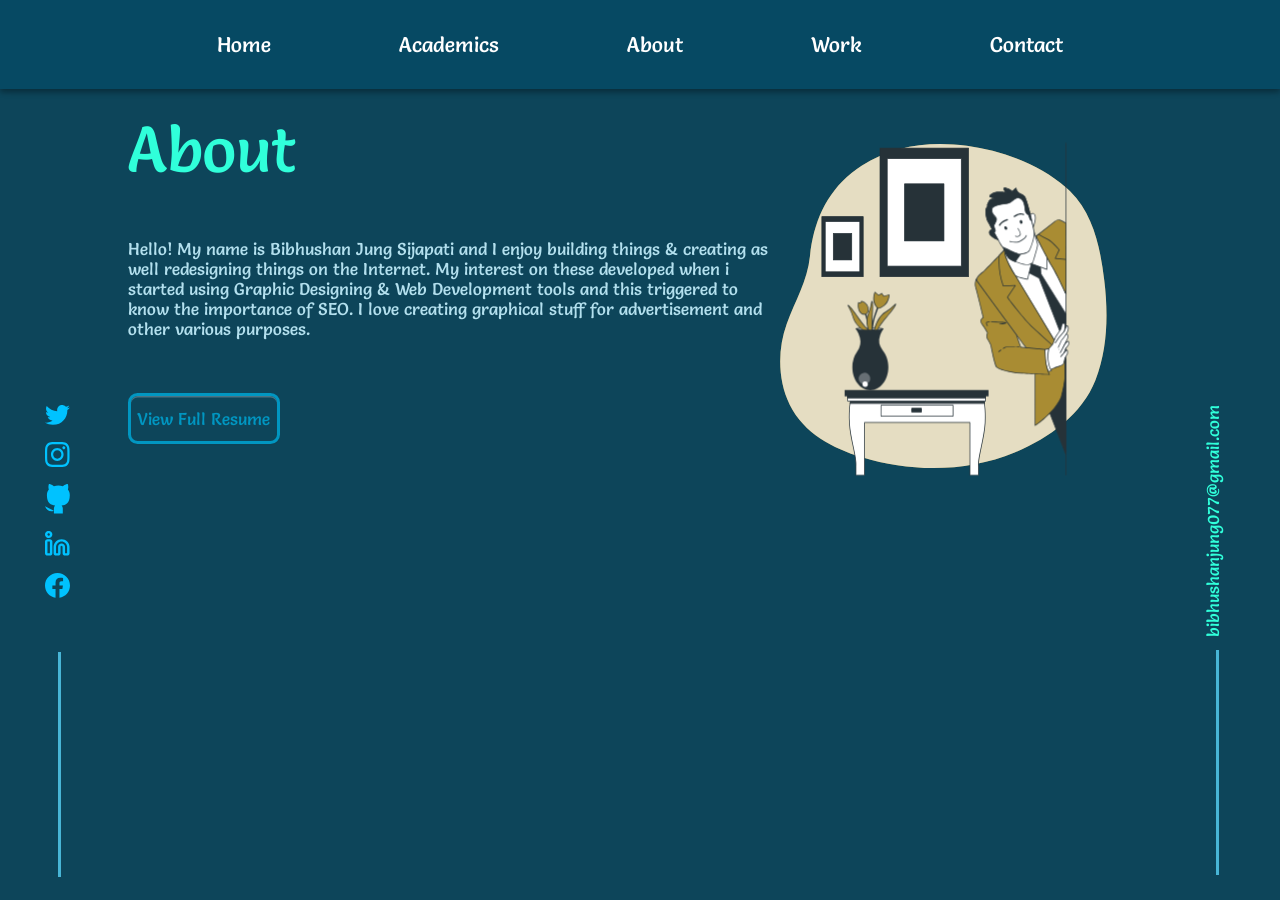
==== about.html @ 60f8e2b9 "Update about.html" ====
<!DOCTYPE html>
<html lang="en">
<head>
    <meta charset="UTF-8">
    <meta name="viewport" content="width=device-width, initial-scale=1.0">
    <title>Bibhushan Jung Sijapati</title>
    <link href="https://fonts.googleapis.com/css2?family=Salsa&display=swap" rel="stylesheet">

    <style>
        body {
            background-color: #0D455A;
            margin: 0;
            padding: 0;
            overflow-x: hidden; /* Prevent horizontal scrolling */
            font-family: salsa, sans-serif;
        }


        @import url('https://fonts.googleapis.com/css2?family=Salsa&display=swap');

        body {
            background-color: #0D455A;
            margin: 0;
            padding: 0;
            overflow-x: hidden; /* Prevent horizontal scrolling */
            font-family: 'Salsa', sans-serif;
        }
        nav {
            background-color: #064963;
            position: fixed;
            top: 0;
            /* width: 120vw; */
            width: 100%;
            color: white;
            padding: 1rem 0;
            z-index: 1000;
            box-shadow: rgba(0, 0, 0, 0.16) 0px 3px 6px, rgba(0, 0, 0, 0.23) 0px 3px 6px;
        }
        .nav1 {
            list-style: none;
            display: flex;
            align-items: center;
            justify-content: center;
            padding: 0;
            margin: 0;
        }
        .nav1 li {
            margin: 0 3rem;
            padding: 1rem;
        }
        .nav1 li a {
            text-decoration: none;
            color: white;
            font-size: 1.3rem;
        }
        .toggle-button {
            display: none;
            flex-direction: column;
            justify-content: space-between;
            width: 3rem;
            height: 2.1rem;
            cursor: pointer;
            margin-left: 2rem;
        }
        .toggle-button span {
            height: .3rem;
            width: 100%;
            background-color: white;
            border-radius: .1rem;
        }
     
       
        .navbar {
            position: fixed;
            top: 0;
            width: 100%;
            z-index: 1000;
            background: #333;
            color: #fff;
            padding: 10px 0;
            text-align: center;
        }

        .firsth1 {
            margin-top: 7vw;
            color: #30FFDA;
            font-size: 5vw; /* Responsive font size */
            font-weight: lighter;
            margin-bottom: 5vw;
            margin-left: 10vw;
        }

    

        .firstp {
            color: #B3E0EE;
            font-size: 1.3vw; /* Responsive font size */
            font-weight: lighter;
            margin: 0;
            width: 50vw;
            margin-top: -1vw;
            margin-left: 10vw;
        }

        .box1 {
            margin-top: 20px;
            display: inline-block;
            vertical-align: top;
        }
        
        .container {
            top: 5rem;
            display: flex;
            justify-content: space-between;
            padding: 0 10%;
            margin-top: 13rem; /* Adjusted for positioning below the navbar */
        }
        .left-content, .right-content {
            position: fixed;
            top: 45vh; /* Adjust according to the height of the navbar */
        }
        .left-content {
            left: 3.5vw; /* Adjust to your desired left positioning */
        }
        .right-content {
            right: 3vw; /* Adjust to your desired right positioning */
            margin-top: 0vw;
        }
        .left-content .content, .right-content .content {
            display: flex;
            flex-direction: column;
            align-items: flex-start;
            justify-content: center;
            gap: 1vw;
        }
        .right-content .content
        {
            margin-left: -3vw;
        }
        .content img {
            width: 2vw;
            height: auto;
        }
        
        .vertical-line {
            height: 25vh;
            border-left: .2rem solid #48B5D6;
            margin-left: 1vw; /* Adjusted for spacing */
        }
        .email {
            display: flex;
            flex-direction: column;
            align-items: flex-start;
            justify-content: center;
        }
        .email p {
            writing-mode: vertical-rl;
            transform: rotate(180deg);
            color: #30FFDA;
            margin: 0;
            font-size: 1.3vw;
        }
    
        .box1 p {
            top:45vh;
        }

        .gif-1 {
            top: 10vw;
            margin-left: 60vw;
            position: absolute;
            width: 28vw; 
            height: auto; 
        }
     
        /* Button styling */
        .button-4 {
            appearance: none;
            background-color: transparent; /* No background color */
            border: .2rem solid #0196C1;
            border-radius: .6rem;
            box-shadow: rgba(27, 31, 35, 0.04) 0 .1rem 0, rgba(255, 255, 255, 0.25) 0 .1rem 0 inset;
            box-sizing: border-box;
            color: #0196C1; /* Set text color */
            cursor: pointer;
            display: inline-block;
            font-family: 'Salsa', sans-serif; /* Change font here */
            font-size: 1.8rem;
            font-weight: 500;
            line-height: 2.0rem;
            list-style: none;
            padding: .6rem 1.6rem;
            position: relative;
            user-select: none;
            -webkit-user-select: none;
            touch-action: manipulation;
            vertical-align: middle;
            white-space: nowrap;
            word-wrap: break-word;
        }
        .button-4:hover {
            text-decoration: none;
            transition-duration: 0.1s;
        }
        .button-4:disabled {
            border-color: rgba(27, 31, 35, 0.15);
            cursor: default;
        }
        .button-4:active {
            box-shadow: rgba(225, 228, 232, 0.2) 0 1px 0 inset;
            transition: none 0s;
        }
        .button-4:focus {
            outline: .1rem transparent;
        }
        .button-4:before {
            display: none;
        }
        .button-4:-webkit-details-marker {
            display: none;
        }
        .btn1 {
            display: flex;
            align-items: center;
            justify-content: left;
            position: absolute;
            font-family: 'Salsa';
            /* margin-left: 10%; */
        }
     
        .btn1 .button-4
        {
            margin-top: -20vw;
        }
     
        .button-4
        {
            font-size: 1.3vw;
            padding: .5vw;

        }
    
        
    </style>
</head>
<body>
    <nav>
        <div class="toggle-button" onclick="toggleMenu()">
            <span></span>
            <span></span>
            <span></span>
        </div>
        <ul class="nav1">
            <li><a href="index.html">Home</a></li>
            <li><a href="academics.html">Academics</a></li>
            <li><a href="about.html">About</a></li>
            <li><a href="work.html">Work</a></li>
            <li><a href="contact.html">Contact</a></li>
        </ul>
    </nav>
    
    <div class="box1">
        <h1 class="firsth1">About</h1>
        <p class="firstp">Hello! My name is Bibhushan Jung Sijapati and 
            I enjoy building things & creating as well redesigning things on the
             Internet. My interest on these developed when i started using 
             Graphic Designing & Web Development tools and this triggered to 
             know the importance of SEO. I love creating graphical stuff for 
              advertisement and other various purposes.
        </p>
        <div class="imgx">
            <!-- <img src="bibhushanbg1 1.png" alt="big"> -->
        </div>
    </div>

    <!-- Social Links and Email Section -->
    <div class="container">
        <div class="left-content">
            <div class="content">
                <a href="https://x.com/thebigfatman__" target="_blank"><img src="twitter logo.svg" alt="twitter"></a>
                <a href="https://www.instagram.com/its_big_b_/" target="_blank"><img src="instagram logo.svg" alt="insta"></a>
                <a href="https://github.com/Bibhushan17" target="_blank"><img src="git hub logo.svg" alt="github"></a>
                <a href="https://www.linkedin.com/in/bibhushan-jung-sijapati-82787a196/" target="_blank"><img src="linked in logo.svg" alt="linkedin"></a>
                <a href="https://www.instagram.com/its_big_b_/" target="_blank"><img style="margin-bottom:50px;" src="fb logo.svg" alt="linkedin"></a>
            </div>
            <div class="vertical-line"></div>
        </div>
        <div class="btn1">
            <button class="button-4" role="button">View Full Resume</button>
        </div>
        <div class="right-content">
            <div class="content">
                <div class="email">
                    <p>bibhushanjung077@gmail.com</p>
                </div>
                <div class="vertical-line"></div>
            </div>
        </div>
    </div>

    <!-- Placeholder for animated SVG -->
    <div class="gif-1">
        <svg class="animated" id="freepik_stories-hidden-person" xmlns="http://www.w3.org/2000/svg" viewBox="0 0 500 500" version="1.1" xmlns:xlink="http://www.w3.org/1999/xlink" xmlns:svgjs="http://svgjs.com/svgjs"><style>svg#freepik_stories-hidden-person:not(.animated) .animable {opacity: 0;}svg#freepik_stories-hidden-person.animated #freepik--background-simple--inject-119 {animation: 1s 1 forwards cubic-bezier(.36,-0.01,.5,1.38) slideUp,1.5s Infinite  linear floating;animation-delay: 0s,1s;}svg#freepik_stories-hidden-person.animated #freepik--Pictures--inject-119 {animation: 1s 1 forwards cubic-bezier(.36,-0.01,.5,1.38) slideDown,1.5s Infinite  linear floating;animation-delay: 0s,1s;}svg#freepik_stories-hidden-person.animated #freepik--Vase--inject-119 {animation: 1s 1 forwards cubic-bezier(.36,-0.01,.5,1.38) lightSpeedRight,1.5s Infinite  linear floating;animation-delay: 0s,1s;}svg#freepik_stories-hidden-person.animated #freepik--Table--inject-119 {animation: 1s 1 forwards cubic-bezier(.36,-0.01,.5,1.38) lightSpeedRight,1.5s Infinite  linear floating;animation-delay: 0s,1s;}svg#freepik_stories-hidden-person.animated #freepik--Character--inject-119 {animation: 1s 1 forwards cubic-bezier(.36,-0.01,.5,1.38) lightSpeedRight,1.5s Infinite  linear floating;animation-delay: 0s,1s;}            @keyframes slideUp {                0% {                    opacity: 0;                    transform: translateY(30px);                }                100% {                    opacity: 1;                    transform: inherit;                }            }                    @keyframes floating {                0% {                    opacity: 1;                    transform: translateY(0px);                }                50% {                    transform: translateY(-10px);                }                100% {                    opacity: 1;                    transform: translateY(0px);                }            }                    @keyframes slideDown {                0% {                    opacity: 0;                    transform: translateY(-30px);                }                100% {                    opacity: 1;                    transform: translateY(0);                }            }                    @keyframes lightSpeedRight {              from {                transform: translate3d(50%, 0, 0) skewX(-20deg);                opacity: 0;              }              60% {                transform: skewX(10deg);                opacity: 1;              }              80% {                transform: skewX(-2deg);              }              to {                opacity: 1;                transform: translate3d(0, 0, 0);              }            }        </style><g id="freepik--background-simple--inject-119" class="animable animator-active" style="transform-origin: 244.632px 248.306px;"><path d="M421.46,88.41c-1.73-1.72-3.51-3.39-5.36-5C377.81,49.68,327,32.05,277.4,24.92c-50.24-7.23-103.53-.68-146.82,27.68q-7.25,4.76-14,10.2c-36.08,29.17-53.26,70-58,115.86C55,213.71,37.85,241.15,26.08,273.54,13.28,308.77,13.43,352.09,30.31,386c20,40.24,60.06,60.81,100.81,73.32,68.81,21.14,145.92,21.07,213-6.63,46.48-19.2,93.73-52.2,112.81-101.06C473.94,308,474.75,259,469.17,212.93,463.75,168.15,454.45,121.2,421.46,88.41Z" style="fill: #A98C33; transform-origin: 244.632px 248.306px;" id="el80un2l15uz6" class="animable"></path><g id="elk16khstwo6"><path d="M421.46,88.41c-1.73-1.72-3.51-3.39-5.36-5C377.81,49.68,327,32.05,277.4,24.92c-50.24-7.23-103.53-.68-146.82,27.68q-7.25,4.76-14,10.2c-36.08,29.17-53.26,70-58,115.86C55,213.71,37.85,241.15,26.08,273.54,13.28,308.77,13.43,352.09,30.31,386c20,40.24,60.06,60.81,100.81,73.32,68.81,21.14,145.92,21.07,213-6.63,46.48-19.2,93.73-52.2,112.81-101.06C473.94,308,474.75,259,469.17,212.93,463.75,168.15,454.45,121.2,421.46,88.41Z" style="fill: rgb(255, 255, 255); opacity: 0.7; transform-origin: 244.632px 248.306px;" class="animable" id="elt4e9qai0fa"></path></g></g><g id="freepik--Pictures--inject-119" class="animable" style="transform-origin: 177.43px 117.71px;"><rect x="156.27" y="28.06" width="123.46" height="179.29" style="fill: rgb(38, 50, 56); transform-origin: 218px 117.705px;" id="eljc3gjw872ke" class="animable"></rect><path d="M279.72,207.86H156.27a.5.5,0,0,1-.5-.5V28.06a.5.5,0,0,1,.5-.5H279.72a.5.5,0,0,1,.5.5v179.3A.5.5,0,0,1,279.72,207.86Zm-123-1H279.22V28.56H156.77Z" style="fill: rgb(38, 50, 56); transform-origin: 217.995px 117.71px;" id="eldte8c3vfma6" class="animable"></path><rect x="166.3" y="42.64" width="103.39" height="150.14" style="fill: rgb(255, 255, 255); transform-origin: 217.995px 117.71px;" id="el8nggu0b9v6h" class="animable"></rect><path d="M269.69,193.28H166.3a.5.5,0,0,1-.5-.5V42.64a.5.5,0,0,1,.5-.5H269.69a.5.5,0,0,1,.5.5V192.78A.5.5,0,0,1,269.69,193.28Zm-102.89-1H269.19V43.14H166.8Z" style="fill: rgb(38, 50, 56); transform-origin: 217.995px 117.71px;" id="elyqlcrc6pqfk" class="animable"></path><rect x="190.53" y="77.82" width="54.94" height="79.78" style="fill: rgb(38, 50, 56); transform-origin: 218px 117.71px;" id="elcoxi0ru2g7a" class="animable"></rect><path d="M245.46,158.1H190.53a.5.5,0,0,1-.5-.5V77.82a.5.5,0,0,1,.5-.5h54.93a.5.5,0,0,1,.5.5V157.6A.5.5,0,0,1,245.46,158.1Zm-54.43-1H245V78.32H191Z" style="fill: rgb(38, 50, 56); transform-origin: 217.995px 117.71px;" id="elo1kvg5gg0f8" class="animable"></path><rect x="75.14" y="123.62" width="57.66" height="83.74" style="fill: rgb(38, 50, 56); transform-origin: 103.97px 165.49px;" id="elk2qaqfxcikb" class="animable"></rect><path d="M132.8,207.86H75.14a.5.5,0,0,1-.5-.5V123.62a.5.5,0,0,1,.5-.5H132.8a.5.5,0,0,1,.5.5v83.74A.5.5,0,0,1,132.8,207.86Zm-57.16-1H132.3V124.12H75.64Z" style="fill: rgb(38, 50, 56); transform-origin: 103.97px 165.49px;" id="el3xn9hxjvn2x" class="animable"></path><rect x="79.83" y="130.42" width="48.29" height="70.13" style="fill: rgb(255, 255, 255); transform-origin: 103.975px 165.485px;" id="el4zv2njedhca" class="animable"></rect><path d="M128.12,201.05H79.83a.5.5,0,0,1-.5-.5V130.42a.5.5,0,0,1,.5-.5h48.29a.51.51,0,0,1,.5.5v70.13A.5.5,0,0,1,128.12,201.05Zm-47.79-1h47.29V130.92H80.33Z" style="fill: rgb(38, 50, 56); transform-origin: 103.975px 165.485px;" id="el0q8tt7fysfuf" class="animable"></path><rect x="91.14" y="146.86" width="25.66" height="37.26" style="fill: rgb(38, 50, 56); transform-origin: 103.97px 165.49px;" id="elvjod7fpn9ce" class="animable"></rect><path d="M116.8,184.62H91.14a.51.51,0,0,1-.5-.5V146.86a.5.5,0,0,1,.5-.5H116.8a.5.5,0,0,1,.5.5v37.26A.5.5,0,0,1,116.8,184.62Zm-25.16-1H116.3V147.36H91.64Z" style="fill: rgb(38, 50, 56); transform-origin: 103.97px 165.49px;" id="elzhrudl17juj" class="animable"></path></g><g id="freepik--Vase--inject-119" class="animable" style="transform-origin: 144.9px 297.09px;"><path d="M122.65,280.17c0-.71,8.53-1.27,19-1.26s19,.61,19,1.32-8.52,1.26-19,1.25S122.65,280.88,122.65,280.17Z" style="fill: rgb(255, 255, 255); transform-origin: 141.65px 280.195px;" id="elivig6l82bb" class="animable"></path><path d="M142.15,282h-.46c-5.1,0-9.89-.15-13.5-.4-6-.41-6-.9-6-1.41h0c0-.52,0-1,6-1.4,3.61-.24,8.39-.35,13.5-.35s9.88.14,13.49.39c6,.42,6,.9,6,1.42s0,1-6,1.39C151.69,281.85,147.07,282,142.15,282Zm-18-1.81a142.35,142.35,0,0,0,17.51.81,140.43,140.43,0,0,0,17.52-.76,141.21,141.21,0,0,0-17.52-.8A140.6,140.6,0,0,0,124.18,280.17Z" style="fill: rgb(38, 50, 56); transform-origin: 141.685px 280.22px;" id="eltgcbv6xcdm" class="animable"></path><path d="M151.73,283.49a65.48,65.48,0,0,1,9-14c6.22-7.58,16.12-19.29,17.28-23s-2.26,3.09-14.5,10.55c-12.43,7.56-16.14,28.48-16.14,28.48Z" style="fill: #A98C33; transform-origin: 162.796px 265.483px;" id="elk157ac3ibcb" class="animable"></path><path d="M146.7,286.42l.17-.95c.15-.86,3.89-21.22,16.37-28.82a68.81,68.81,0,0,0,13.06-10.24c1.3-1.28,1.65-1.62,2.12-1.33s.27.89.05,1.6c-1.05,3.34-8.84,12.78-15.1,20.37l-2.26,2.75a65.84,65.84,0,0,0-8.92,13.89l-.07.18Zm30.68-39.67-.38.37a68.89,68.89,0,0,1-13.24,10.38c-10.58,6.45-14.8,23-15.71,27.18l3.3-1.56a68.4,68.4,0,0,1,9-13.95l2.27-2.76C168.26,259.55,175.94,250.25,177.38,246.75Z" style="fill: rgb(38, 50, 56); transform-origin: 162.703px 265.702px;" id="eln6js2xgq2g" class="animable"></path><path d="M145.75,286.55a1,1,0,0,1-1-.85c-.07-.44-1.57-11,4.23-26.47,5.68-15.15,7.57-21.9,7.59-22a1,1,0,1,1,1.92.54c0,.06-1.92,6.88-7.64,22.14-5.6,14.93-4.14,25.36-4.13,25.47a1,1,0,0,1-.84,1.13Z" style="fill: rgb(38, 50, 56); transform-origin: 151.538px 261.489px;" id="elgeim1rgmx2d" class="animable"></path><path d="M141.84,287.7a1,1,0,0,1-1-.87c0-.19-2.74-19.72-5.63-26.65s-3.65-8.93-3.68-9a1,1,0,0,1,1.87-.7s.73,1.93,3.65,8.94c3,7.17,5.66,26.34,5.78,27.15a1,1,0,0,1-.86,1.13Z" style="fill: rgb(38, 50, 56); transform-origin: 137.162px 268.792px;" id="elnh2fr2px8w" class="animable"></path><path d="M136.14,259.79s3.83-1.35,3.69-7.12c-.22-8.73-9.41-10.81-9.41-10.81L129,244.15l-2.76-.46s-1.39,6.89,1.59,12.18A7.54,7.54,0,0,0,136.14,259.79Z" style="fill: #A98C33; transform-origin: 132.875px 250.911px;" id="el4xq8dnyv3lv" class="animable"></path><path d="M134.63,260.44a8,8,0,0,1-7.2-4.32c-3-5.39-1.7-12.24-1.64-12.53l.1-.48,2.89.49,1.4-2.31.35.08c.1,0,9.57,2.27,9.8,11.29.15,6.06-3.85,7.55-4,7.61h-.05A7.74,7.74,0,0,1,134.63,260.44Zm-7.94-16.18c-.24,1.63-.79,7.09,1.62,11.37a7,7,0,0,0,7.68,3.69c.32-.13,3.47-1.49,3.34-6.63-.18-7.4-7-9.79-8.67-10.26l-1.37,2.27Z" style="fill: rgb(38, 50, 56); transform-origin: 132.896px 250.865px;" id="elphs8zn3v2o" class="animable"></path><path d="M153.16,251.32s2.3,1.15,9-3.9,6.92-14.7,6.92-14.7l-7.59,2.06-2.75-3.91-4.37,2.52L149.29,229S143.29,241.88,153.16,251.32Z" style="fill: #A98C33; transform-origin: 158.282px 240.216px;" id="eln7f9sx8hve" class="animable"></path><path d="M153.9,251.93a2.19,2.19,0,0,1-1-.17l-.12-.08c-10-9.58-4-22.75-4-22.88l.28-.6,5.28,4.58,4.46-2.58,2.81,4,7.9-2.14,0,.67c0,.41-.33,10-7.11,15.09C157.81,251.32,155.18,251.93,153.9,251.93Zm-.47-1.05c.39.1,2.75.42,8.4-3.86,5.39-4.08,6.47-11.38,6.68-13.63l-7.25,2-2.7-3.82L154.28,234l-4.79-4.15C148.49,232.49,145.25,243,153.43,250.88Z" style="fill: rgb(38, 50, 56); transform-origin: 158.252px 240.067px;" id="elvzz5o0vbhmc" class="animable"></path><path d="M146.07,287.9a65.5,65.5,0,0,1-1-16.61c.56-9.78,1.65-25.08.41-28.73s0,3.83-5.48,17.07c-5.57,13.44,3.76,32.52,3.76,32.52Z" style="fill: #A98C33; transform-origin: 142.148px 266.894px;" id="elk9mz3mc7a5k" class="animable"></path><path d="M143.73,293.24l-.43-.87c-.38-.79-9.37-19.44-3.77-32.93a68,68,0,0,0,4.5-16c.3-1.8.38-2.28.93-2.33s.75.56,1,1.26c1.12,3.33.4,15.54-.18,25.36l-.21,3.56a66.24,66.24,0,0,0,1,16.47l0,.19Zm1.38-50.13c0,.16-.06.34-.09.52a69,69,0,0,1-4.57,16.2c-4.74,11.43,1.62,27.29,3.34,31.2l1.75-3.2a68.18,68.18,0,0,1-1-16.57l.21-3.56C145.29,258.82,146,246.78,145.11,243.11Z" style="fill: rgb(38, 50, 56); transform-origin: 142.134px 267.174px;" id="elnezozoj7k4" class="animable"></path><path d="M141.28,283a65.18,65.18,0,0,1-11.12-12.38c-5.66-8-14.32-20.66-17.55-22.75s2.38,3,6.32,16.78c4,14,23.18,23.12,23.18,23.12Z" style="fill: #A98C33; transform-origin: 126.879px 267.594px;" id="el9whzzsm12kt" class="animable"></path><path d="M142.76,288.58l-.87-.41c-.79-.38-19.43-9.39-23.44-23.43A68,68,0,0,0,112,249.43c-.88-1.59-1.12-2-.72-2.4s.94,0,1.56.37c2.94,1.91,10,11.92,15.63,20l2.06,2.92a65.81,65.81,0,0,0,11,12.27l.15.12Zm-30.1-40.1.26.46a68.82,68.82,0,0,1,6.49,15.52c3.4,11.91,18.25,20.37,22,22.36l-.62-3.6a67.57,67.57,0,0,1-11.07-12.36l-2.06-2.92C122.58,260.66,115.65,250.8,112.66,248.48Z" style="fill: rgb(38, 50, 56); transform-origin: 126.926px 267.722px;" id="el99uhpwi2dbo" class="animable"></path><path d="M160.94,280.25h-.22c-.2.7-8.64,1.24-19,1.23-10.17,0-18.48-.57-19-1.24a42,42,0,0,1,5.51,12.43,22.38,22.38,0,0,1-3.73,19,37.51,37.51,0,0,0-6.79,22c0,17.82,11.19,32.29,25.06,32.31s25.14-14.41,25.16-32.23c0-9.24-3-17.58-7.83-23.47a21.76,21.76,0,0,1-3.59-21.1A39.33,39.33,0,0,1,160.94,280.25Z" style="fill: rgb(38, 50, 56); transform-origin: 142.819px 323.11px;" id="el0usymn7wgt8" class="animable"></path><g id="elrtp9imx59r"><path d="M126.63,350.69a8.06,8.06,0,1,1,8.94,6.83A7.94,7.94,0,0,1,126.63,350.69Z" style="fill: rgb(255, 255, 255); opacity: 0.3; transform-origin: 134.604px 349.525px;" class="animable" id="el2mzel5rp13k"></path></g><path d="M131.85,358a3.75,3.75,0,1,1,4.16,3.17A3.69,3.69,0,0,1,131.85,358Z" style="fill: rgb(255, 255, 255); transform-origin: 135.559px 357.451px;" id="eldbelherfjjt" class="animable"></path><path d="M122.66,280.19h0l0,0S122.67,280.2,122.66,280.19Z" style="fill: rgb(255, 255, 255); transform-origin: 122.662px 280.192px;" id="elv8ygu3zd3u" class="animable"></path><path d="M122.65,280.72a.47.47,0,0,1-.38-.2v0h0a.67.67,0,0,1-.06-.12.19.19,0,0,1,0-.07h0a.5.5,0,0,1,1-.24h0a.49.49,0,0,1-.19.54A.54.54,0,0,1,122.65,280.72Z" style="fill: rgb(38, 50, 56); transform-origin: 122.713px 280.21px;" id="eleyov7b7aao" class="animable"></path></g><g id="freepik--Table--inject-119" class="animable" style="transform-origin: 207.33px 425.105px;"><path d="M301,378.53H115.49s-2.89,11.54-1.93,32.69,10.58,49.5,9.14,60.55v12.5h12V410.73H281.78v73.54h12v-12.5c-1.44-11,8.17-39.41,9.13-60.55S301,378.53,301,378.53Z" style="fill: rgb(255, 255, 255); transform-origin: 208.236px 431.4px;" id="eljbehjc4el0j" class="animable"></path><path d="M293.79,484.77h-12a.5.5,0,0,1-.5-.5v-73H135.21v73a.5.5,0,0,1-.5.5h-12a.5.5,0,0,1-.5-.5v-12.5c.72-5.61-1.37-15.53-3.79-27-2.28-10.83-4.87-23.1-5.35-33.51-1-21,1.91-32.71,1.94-32.83a.51.51,0,0,1,.49-.38H301a.51.51,0,0,1,.49.38c0,.12,2.89,11.85,1.93,32.83-.47,10.41-3.06,22.68-5.34,33.51-2.42,11.49-4.52,21.41-3.79,27v12.56A.5.5,0,0,1,293.79,484.77Zm-11.51-1h11v-12c-.74-5.65,1.37-15.65,3.81-27.23,2.28-10.79,4.85-23,5.32-33.35.86-18.72-1.35-30-1.82-32.16H115.89c-.48,2.16-2.68,13.44-1.83,32.16.47,10.34,3,22.56,5.33,33.35,2.44,11.58,4.55,21.58,3.8,27.3v11.93h11v-73a.5.5,0,0,1,.5-.5H281.78a.51.51,0,0,1,.5.5Z" style="fill: rgb(38, 50, 56); transform-origin: 208.238px 431.41px;" id="el6khrulrrue" class="animable"></path><path d="M301,378.53H115.49a55.61,55.61,0,0,0-1,5.77H302C301.49,380.5,301,378.53,301,378.53Z" style="fill: rgb(38, 50, 56); transform-origin: 208.245px 381.415px;" id="eltanbwhq8179" class="animable"></path><path d="M302,384.8H114.49a.5.5,0,0,1-.5-.57c.51-3.78,1-5.73,1-5.82a.51.51,0,0,1,.49-.38H301a.51.51,0,0,1,.49.38c0,.09.5,2,1,5.82a.52.52,0,0,1-.12.4A.5.5,0,0,1,302,384.8Zm-186.94-1H301.43c-.35-2.47-.68-4.08-.83-4.77H115.88C115.73,379.72,115.4,381.33,115.06,383.8Z" style="fill: rgb(38, 50, 56); transform-origin: 208.239px 381.415px;" id="eledvxbukt54" class="animable"></path><rect x="111.15" y="374.28" width="192.37" height="6.6" style="fill: rgb(255, 255, 255); transform-origin: 207.335px 377.58px;" id="el3js9xa1xi0u" class="animable"></rect><path d="M303.52,381.38H111.15a.5.5,0,0,1-.5-.5v-6.6a.5.5,0,0,1,.5-.5H303.52a.5.5,0,0,1,.5.5v6.6A.5.5,0,0,1,303.52,381.38Zm-191.87-1H303v-5.6H111.65Z" style="fill: rgb(38, 50, 56); transform-origin: 207.335px 377.58px;" id="ellnrwzyyqqc" class="animable"></path><rect x="111.15" y="369.96" width="192.37" height="6.6" style="fill: rgb(38, 50, 56); transform-origin: 207.335px 373.26px;" id="eljljqxda02c" class="animable"></rect><path d="M303.52,377.06H111.15a.5.5,0,0,1-.5-.5V370a.5.5,0,0,1,.5-.5H303.52a.5.5,0,0,1,.5.5v6.6A.5.5,0,0,1,303.52,377.06Zm-191.87-1H303v-5.6H111.65Z" style="fill: rgb(38, 50, 56); transform-origin: 207.335px 373.28px;" id="elfjfpue5hobu" class="animable"></path><rect x="106.95" y="365.44" width="200.76" height="8.91" style="fill: rgb(38, 50, 56); transform-origin: 207.33px 369.895px;" id="ela936n4k57cf" class="animable"></rect><rect x="157.78" y="386.7" width="100.45" height="15.38" style="fill: rgb(255, 255, 255); transform-origin: 208.005px 394.39px;" id="el0bm57fhiul6m" class="animable"></rect><path d="M258.23,402.58H157.78a.5.5,0,0,1-.5-.5V386.7a.5.5,0,0,1,.5-.5H258.23a.51.51,0,0,1,.5.5v15.38A.5.5,0,0,1,258.23,402.58Zm-100-1h99.45V387.2H158.28Z" style="fill: rgb(38, 50, 56); transform-origin: 208.005px 394.39px;" id="elexed5n9l5yc" class="animable"></path><rect x="200.55" y="391.03" width="13.46" height="5.29" style="fill: rgb(38, 50, 56); transform-origin: 207.28px 393.675px;" id="elwce7c8g0nwd" class="animable"></rect><path d="M214,396.82H200.55a.51.51,0,0,1-.5-.5V391a.5.5,0,0,1,.5-.5H214a.5.5,0,0,1,.5.5v5.29A.5.5,0,0,1,214,396.82Zm-13-1h12.46v-4.29H201.05Z" style="fill: rgb(38, 50, 56); transform-origin: 207.275px 393.66px;" id="elj6tfzozvmg" class="animable"></path></g><g id="freepik--Character--inject-119" class="animable" style="transform-origin: 354.414px 252.59px;"><path d="M415.68,484.77a.5.5,0,0,1-.5-.5V20.91a.5.5,0,0,1,.5-.5.5.5,0,0,1,.5.5V484.27A.51.51,0,0,1,415.68,484.77Z" style="fill: rgb(38, 50, 56); transform-origin: 415.68px 252.59px;" id="elpxdniii6yy" class="animable"></path><path d="M415.68,231.11c-2.89-6.43-20-44.64-25.65-56.42a114.65,114.65,0,0,0-15.91-23.77l-44.07,19s-1,2-1.33,8.75c-.32,6.51,80.54,138.55,87,149Z" style="fill: rgb(255, 255, 255); transform-origin: 372.22px 239.295px;" id="el2wbiiknrhzc" class="animable"></path><path d="M415.68,328.16a.51.51,0,0,1-.43-.24c-8.94-14.59-87.36-142.7-87-149.3.34-6.8,1.34-8.86,1.38-9a.51.51,0,0,1,.25-.23l44.07-19a.51.51,0,0,1,.57.13c.1.11,9.89,11.09,16,23.89,5.73,12,23.63,51.92,25.65,56.43a.46.46,0,0,1,.05.2v96.55a.5.5,0,0,1-.37.48ZM330.43,170.28c-.22.58-.93,2.86-1.21,8.39-.25,5.07,53.46,94.18,86,147.22V231.22c-2.23-5-19.92-44.37-25.61-56.31-5.5-11.56-14.06-21.63-15.59-23.39Z" style="fill: rgb(38, 50, 56); transform-origin: 372.234px 239.256px;" id="elbb761ms4qo6" class="animable"></path><polygon points="415.68 259.49 380.68 203.3 379.88 188.72 363.45 183.68 361.33 200.65 378.29 209.4 412.49 297.4 415.68 278.99 415.68 259.49" style="fill: rgb(38, 50, 56); transform-origin: 388.505px 240.54px;" id="el1ouaiw1e49j" class="animable"></polygon><path d="M412.49,297.9a.5.5,0,0,1-.47-.32l-34.13-87.83-16.79-8.66a.48.48,0,0,1-.27-.5l2.12-17a.51.51,0,0,1,.22-.36.48.48,0,0,1,.42,0l16.44,5a.49.49,0,0,1,.35.45l.79,14.45,34.93,56.09a.5.5,0,0,1,.08.26V279l-3.2,18.5a.5.5,0,0,1-.44.41Zm-50.62-97.54L378.52,209a.55.55,0,0,1,.24.26l33.54,86.33,2.88-16.63V259.64l-34.93-56.08a.48.48,0,0,1-.07-.23l-.78-14.23-15.53-4.76Z" style="fill: rgb(38, 50, 56); transform-origin: 388.503px 240.546px;" id="elx4x1v654rnn" class="animable"></path><path d="M330.05,169.9s-1.86,5-1.33,8.75,9.81,19.08,13.79,24.91S362.12,211,362.12,211l5.3-21.74,21.74,7.95s.26-19.35,0-25.45-8.48-15.9-11.66-18.29-5.31-2.12-5.31-2.12Z" style="fill: rgb(255, 255, 255); transform-origin: 358.95px 181.17px;" id="eljgpwqx037e" class="animable"></path><path d="M362.12,211.49h-.05c-.65-.06-15.92-1.68-20-7.63-3.77-5.54-13.3-21.2-13.86-25.13s1.27-8.78,1.35-9a.5.5,0,0,1,.26-.29L372,150.89a.37.37,0,0,1,.14,0c.1,0,2.37-.26,5.67,2.21s11.59,12.49,11.86,18.67,0,25.29,0,25.48a.47.47,0,0,1-.22.4.46.46,0,0,1-.45.06l-21.21-7.76-5.17,21.19A.51.51,0,0,1,362.12,211.49Zm-31.67-41.22c-.33.95-1.68,5.17-1.23,8.31.51,3.62,9.77,18.94,13.7,24.7,3.44,5.05,16.29,6.85,18.82,7.16l5.2-21.31a.47.47,0,0,1,.25-.32.47.47,0,0,1,.4,0l21.08,7.71c0-3.54.22-19.36,0-24.71-.25-5.79-8.28-15.53-11.46-17.92-2.69-2-4.54-2-4.88-2Z" style="fill: rgb(38, 50, 56); transform-origin: 358.947px 181.186px;" id="elsffm46w774n" class="animable"></path><path d="M415.68,132.64c-2.78-1.43-7-3.55-8.86-4.24-2.95-1.07-5.9,1.61-5.9,1.61l-26.8,20.91s12.86,26,22.51,42.62c6.87,11.82,14.95,28.93,19.05,37.82Z" style="fill: #A98C33; transform-origin: 394.9px 179.754px;" id="elus0uclpv5ah" class="animable"></path><path d="M415.68,231.86a.5.5,0,0,1-.46-.29c-4.17-9.07-12.19-26-19-37.78-9.55-16.44-22.4-42.39-22.53-42.65a.48.48,0,0,1,.14-.61l26.8-20.91c.1-.1,3.18-2.85,6.38-1.69,1.87.68,5.88,2.7,8.92,4.26a.52.52,0,0,1,.27.45v98.72a.5.5,0,0,1-.4.49Zm-40.93-80.8c1.6,3.22,13.4,26.88,22.32,42.23,6.35,10.94,13.73,26.38,18.11,35.8V132.94c-2.51-1.29-6.68-3.39-8.53-4.07-2.62-1-5.37,1.49-5.39,1.51Z" style="fill: rgb(38, 50, 56); transform-origin: 394.917px 179.753px;" id="el2kp7ayl8hvn" class="animable"></path><path d="M415.68,183.37l0,0-15-1.34L406.28,170s-9.91-11.53-16.35-14.74c-4.7-2.36-10-5.42-12.47-6.9l-3.34,2.61s12.86,26,22.51,42.62c6.87,11.82,14.95,28.93,19.05,37.82Z" style="fill: #A98C33; transform-origin: 394.9px 189.885px;" id="elu9gbpjwius" class="animable"></path><path d="M415.68,231.86a.5.5,0,0,1-.46-.29c-4.17-9.07-12.19-26-19-37.78-9.55-16.44-22.4-42.39-22.53-42.65a.48.48,0,0,1,.14-.61l3.34-2.61a.51.51,0,0,1,.57,0c2.66,1.58,7.81,4.57,12.44,6.88,6.44,3.23,16.1,14.39,16.5,14.86a.51.51,0,0,1,.08.54l-5.33,11.42,14.3,1.27a.54.54,0,0,1,.36.21.55.55,0,0,1,.11.31v48a.5.5,0,0,1-.4.49Zm-40.93-80.8c1.6,3.22,13.4,26.88,22.32,42.23,6.35,10.94,13.73,26.38,18.11,35.8V183.81l-14.57-1.3a.5.5,0,0,1-.41-.71L405.69,170c-1.47-1.67-10.22-11.5-16-14.37-4.49-2.25-9.47-5.12-12.21-6.74Z" style="fill: rgb(38, 50, 56); transform-origin: 394.917px 189.866px;" id="el4ho4367vwuf" class="animable"></path><path d="M326.87,163.27s5,15.91,10.33,19.35,21.21,9,25.45,8.22a15.3,15.3,0,0,0,6.89-3.18s6.9-21.74,6.63-24.92-4.83-17.35-4.83-17.35-9.75,20.53-13.19,22.39S326.87,163.27,326.87,163.27Z" style="fill: rgb(255, 255, 255); transform-origin: 351.524px 168.152px;" id="elplxy4nk4pbm" class="animable"></path><path d="M361.67,191.42c-5.61,0-19.91-5.24-24.74-8.38-5.39-3.5-10.33-19-10.54-19.62a.49.49,0,0,1,.11-.49.5.5,0,0,1,.48-.15c11.11,2.55,28.53,5.85,30.93,4.56,2.71-1.46,10.29-16.49,13-22.16a.5.5,0,0,1,.48-.28.48.48,0,0,1,.44.34c.19.58,4.59,14.26,4.86,17.46s-6.37,24.22-6.65,25.11a.55.55,0,0,1-.14.22,15.76,15.76,0,0,1-7.14,3.3A5.63,5.63,0,0,1,361.67,191.42ZM327.62,164c1.12,3.3,5.45,15.39,9.86,18.25,5.41,3.53,21.06,8.9,25.08,8.15a15.25,15.25,0,0,0,6.55-3c1.94-6.12,6.77-22.08,6.56-24.59s-3.32-12.55-4.42-16c-2.24,4.62-9.74,19.78-12.87,21.47S332.91,165.14,327.62,164Z" style="fill: rgb(38, 50, 56); transform-origin: 351.532px 168.16px;" id="elhbn4k6dkqr" class="animable"></path><path d="M326.87,163.27s5,15.91,10.33,19.35a50.14,50.14,0,0,0,7.94,3.81l13-18.65C354.7,169.63,326.87,163.27,326.87,163.27Z" style="fill: rgb(38, 50, 56); transform-origin: 342.505px 174.85px;" id="el8j2x9aea63c" class="animable"></path><path d="M345.14,186.93l-.18,0a49.18,49.18,0,0,1-8-3.86c-5.39-3.5-10.33-19-10.54-19.62a.49.49,0,0,1,.11-.49.5.5,0,0,1,.48-.15c11.11,2.55,28.52,5.85,30.93,4.56a.49.49,0,0,1,.61.11.48.48,0,0,1,0,.61l-13,18.66A.52.52,0,0,1,345.14,186.93Zm-17.52-23c1.12,3.3,5.45,15.39,9.86,18.25a46.17,46.17,0,0,0,7.48,3.62l12-17.27C351.11,169.11,332.41,165,327.62,164Z" style="fill: rgb(38, 50, 56); transform-origin: 342.527px 174.864px;" id="el1k84uhj4h0g" class="animable"></path><path d="M313.32,99.4a4.06,4.06,0,0,0-4.55,2.12,52.88,52.88,0,0,0-2.92,6.5l2.6-1.14s-4.07,4.22-4.56,7.8,1.47,13.33,2.77,15.11,18.69,35.11,20.47,35.92,21.94,10.73,24.71,10.4,10.72-1.62,12.51-4.71,7.8-18.37,7-26-10.56-46.64-13.49-49.72-6.34-3.26-9.1-5.86A9.46,9.46,0,0,1,345.82,84a32.64,32.64,0,0,1-2.6,2.28,6.88,6.88,0,0,0-2.11,2.6s-4.39-3.58-5.85-3.9-5.85-2.28-6.18-.49S331.85,90,331.85,90s-11.22-1.14-15.77.32-7.15,4.39-6.82,5.37,7,2,7,2Z" style="fill: rgb(255, 255, 255); transform-origin: 337.618px 129.932px;" id="elggcxbiwaaj" class="animable"></path><path d="M351.72,176.62c-2.61,0-13.66-5.13-23.09-9.64l-1.7-.82c-1.14-.51-6-9.26-15.27-26.3-2.68-4.94-5-9.21-5.41-9.77-1.36-1.88-3.36-11.76-2.85-15.48.31-2.3,2-4.8,3.24-6.4l-.59.26a.49.49,0,0,1-.55-.09.5.5,0,0,1-.12-.53,52.34,52.34,0,0,1,2.95-6.58,4.59,4.59,0,0,1,4.9-2.4l1.59-1c-2.83-.48-5.74-1.17-6-2.08a1.58,1.58,0,0,1,.19-1.19c.75-1.48,3.24-3.61,7-4.8s11.82-.7,14.82-.45c-.94-1.29-2.42-3.59-2.16-5a1.3,1.3,0,0,1,.62-.9c1-.58,2.8-.07,4.9.61.51.17.95.31,1.26.38,1.28.29,4.34,2.64,5.57,3.61a8.29,8.29,0,0,1,2-2.21c1.58-1.27,2.55-2.23,2.56-2.24a.5.5,0,0,1,.53-.11.49.49,0,0,1,.32.44,9.09,9.09,0,0,0,2.77,5.51,14.69,14.69,0,0,0,4,2.5,15.54,15.54,0,0,1,5.08,3.37c3.1,3.27,12.85,42.71,13.63,50,.84,8-5.47,23.56-7.06,26.31-2,3.51-11.09,4.75-12.88,5Zm-43.28-70.24a.54.54,0,0,1,.42.21.53.53,0,0,1-.05.64s-4,4.15-4.42,7.52,1.45,13.07,2.67,14.75c.45.62,2.56,4.51,5.48,9.89,5.07,9.37,13.57,25.05,14.82,25.88l1.71.8c13.59,6.51,21.25,9.71,22.71,9.54,4.73-.55,10.74-2.06,12.14-4.46,2-3.4,7.71-18.34,6.92-25.7-.83-7.8-10.59-46.52-13.35-49.44a15.18,15.18,0,0,0-4.79-3.16,15.79,15.79,0,0,1-4.29-2.67,10.06,10.06,0,0,1-2.94-5.2c-.45.41-1.11,1-1.93,1.65a6.4,6.4,0,0,0-2,2.39.51.51,0,0,1-.34.3.49.49,0,0,1-.44-.09c-1.73-1.41-4.66-3.58-5.65-3.8-.33-.08-.81-.23-1.35-.41-1.28-.41-3.41-1.1-4.08-.7a.29.29,0,0,0-.14.22c-.21,1.14,1.52,3.74,2.65,5.12a.5.5,0,0,1,.06.55.49.49,0,0,1-.49.26c-.11,0-11.17-1.11-15.56.31-4.54,1.46-6.64,4.21-6.51,4.73.35.42,3.7,1.19,6.59,1.61a.51.51,0,0,1,.42.4.5.5,0,0,1-.23.52l-2.93,1.79a.54.54,0,0,1-.39.06,3.53,3.53,0,0,0-4,1.87,49,49,0,0,0-2.47,5.32l1.51-.66A.43.43,0,0,1,308.44,106.38Z" style="fill: rgb(38, 50, 56); transform-origin: 337.653px 129.909px;" id="elhodqmbiszqw" class="animable"></path><path d="M367.11,129.14a2.27,2.27,0,0,0,.82-.17c-3.34-13.92-8.17-31.29-10.08-33.3-2.93-3.09-6.34-3.26-9.1-5.86A9.46,9.46,0,0,1,345.82,84a32.64,32.64,0,0,1-2.6,2.28,6.88,6.88,0,0,0-2.11,2.6s-4.39-3.58-5.85-3.9-5.85-2.28-6.18-.49S331.85,90,331.85,90s-11.22-1.14-15.77.32-7.15,4.39-6.82,5.37,7,2,7,2l-2.93,1.78a4.06,4.06,0,0,0-4.55,2.12,52.88,52.88,0,0,0-2.92,6.5l2.6-1.14s-4.07,4.22-4.56,7.8,1.47,13.33,2.77,15.11c.58.81,4.41,8,8.62,15.7l.15.07a2.32,2.32,0,0,0,1.63-2.93c-.65-2.27-2.11-5.52-1.79-6.82s4.71-7.32,3.09-10.24-7-6.5-6-12.68,21.77-7.15,23.72-8.12,8.29-5.69,10.73-7,7.64,1,9.59,5.52,2.11,11.38,2.76,13.49,4.55,4.72,4.55,4.72S365.49,129.14,367.11,129.14Z" style="fill: rgb(38, 50, 56); transform-origin: 335.877px 114.688px;" id="elybil6q261xp" class="animable"></path><path d="M315.43,146.06a.54.54,0,0,1-.21-.05l-.15-.07a.49.49,0,0,1-.23-.22c-1.1-2-2.17-4-3.17-5.83-2.68-5-5-9.24-5.42-9.8-1.36-1.88-3.36-11.76-2.85-15.48.31-2.3,2-4.8,3.24-6.4l-.59.26a.49.49,0,0,1-.55-.09.5.5,0,0,1-.12-.53,52.34,52.34,0,0,1,2.95-6.58,4.59,4.59,0,0,1,4.9-2.4l1.59-1c-2.83-.48-5.74-1.17-6-2.08a1.58,1.58,0,0,1,.19-1.19c.75-1.48,3.24-3.61,7-4.8s11.82-.7,14.82-.45c-.94-1.29-2.42-3.59-2.16-5a1.3,1.3,0,0,1,.62-.9c1-.58,2.8-.07,4.9.61.51.17.95.31,1.26.38,1.28.29,4.34,2.64,5.57,3.61a8.29,8.29,0,0,1,2-2.21c1.58-1.27,2.55-2.23,2.56-2.24a.5.5,0,0,1,.53-.11.49.49,0,0,1,.32.44,9.09,9.09,0,0,0,2.77,5.51,14.69,14.69,0,0,0,4,2.5,15.54,15.54,0,0,1,5.08,3.37c2.29,2.41,7.68,23,10.21,33.53a.5.5,0,0,1-.31.59,2.77,2.77,0,0,1-1,.2c-1.77,0-3.25-5.33-3.85-7.83-.78-.54-4-2.85-4.59-4.87a28.21,28.21,0,0,1-.61-3.67c-.37-2.89-.88-6.85-2.13-9.77a9.77,9.77,0,0,0-5.54-5.22,4.34,4.34,0,0,0-3.36-.06c-1.2.64-3.4,2.15-5.53,3.61s-4.2,2.88-5.2,3.38a23.07,23.07,0,0,1-4.63.87c-6.35.93-18.16,2.64-18.83,6.89s1.89,7.29,4,9.71a18.36,18.36,0,0,1,2,2.65c1.34,2.41-.8,6.33-2.21,8.92a11.56,11.56,0,0,0-.83,1.68c-.2.76.46,2.65,1,4.31.27.77.54,1.56.74,2.26a2.6,2.6,0,0,1-.71,2.82,3.43,3.43,0,0,1-1.26.72Zm-7-39.68a.54.54,0,0,1,.42.21.53.53,0,0,1-.05.64s-4,4.15-4.42,7.52,1.45,13.07,2.67,14.75c.45.62,2.57,4.52,5.49,9.91.95,1.76,2,3.64,3,5.56a1.72,1.72,0,0,0,1-2.2c-.19-.67-.46-1.43-.73-2.2-.68-2-1.33-3.83-1.06-4.88a10,10,0,0,1,.92-1.92c1.23-2.25,3.29-6,2.21-8a16.68,16.68,0,0,0-1.89-2.48c-2.19-2.58-4.92-5.79-4.18-10.52.79-5,12.61-6.69,19.68-7.71a31.06,31.06,0,0,0,4.32-.78c.94-.47,3-1.91,5.08-3.31s4.38-3,5.63-3.67a5.23,5.23,0,0,1,4.16,0,10.8,10.8,0,0,1,6.13,5.77c1.3,3,1.82,7.08,2.2,10a28.68,28.68,0,0,0,.58,3.5c.49,1.59,3.3,3.74,4.35,4.44a.54.54,0,0,1,.21.3c.89,3.8,2.28,7.25,2.92,7.25a.93.93,0,0,0,.23,0c-3.51-14.53-8.12-30.78-9.85-32.61a15.18,15.18,0,0,0-4.79-3.16,15.79,15.79,0,0,1-4.29-2.67,10.06,10.06,0,0,1-2.94-5.2c-.45.41-1.11,1-1.93,1.65a6.4,6.4,0,0,0-2,2.39.51.51,0,0,1-.34.3.49.49,0,0,1-.44-.09c-1.73-1.41-4.66-3.58-5.65-3.8-.33-.08-.81-.23-1.35-.41-1.28-.41-3.41-1.1-4.08-.7a.29.29,0,0,0-.14.22c-.21,1.14,1.52,3.74,2.65,5.12a.5.5,0,0,1,.06.55.49.49,0,0,1-.49.26c-.11,0-11.17-1.1-15.56.31-4.54,1.46-6.64,4.21-6.51,4.73.35.42,3.7,1.19,6.59,1.61a.51.51,0,0,1,.42.4.5.5,0,0,1-.23.52l-2.93,1.79a.54.54,0,0,1-.39.06,3.54,3.54,0,0,0-4,1.87,49,49,0,0,0-2.47,5.32l1.51-.66A.43.43,0,0,1,308.44,106.38Z" style="fill: rgb(38, 50, 56); transform-origin: 335.912px 114.629px;" id="elkjoh8dpq30p" class="animable"></path><path d="M313.16,141.66s-4.55-.65-4.39,4.55,12.51,10.07,12.51,10.07Z" style="fill: rgb(38, 50, 56); transform-origin: 315.023px 148.957px;" id="eld6h8elo0ope" class="animable"></path><path d="M321.28,156.78a.57.57,0,0,1-.18,0c-.52-.21-12.66-5.06-12.83-10.53a5,5,0,0,1,1.4-4,4.79,4.79,0,0,1,3.56-1,.53.53,0,0,1,.37.25L321.72,156a.5.5,0,0,1-.06.57A.52.52,0,0,1,321.28,156.78Zm-8.59-14.65a3.6,3.6,0,0,0-2.36.8,4,4,0,0,0-1.06,3.26c.12,3.84,7.73,7.65,10.87,9.06l-7.29-13.11Z" style="fill: rgb(38, 50, 56); transform-origin: 315.014px 149.001px;" id="el633yuwkfmn5" class="animable"></path><path d="M366.14,120.37s4.87-3.58,6.5,1.95-2.6,16.25-2.6,16.25Z" style="fill: rgb(255, 255, 255); transform-origin: 369.577px 128.9px;" id="el060k349kkuon" class="animable"></path><path d="M370,139.07h0a.51.51,0,0,1-.45-.4l-3.9-18.2a.51.51,0,0,1,.19-.51c.1-.07,2.47-1.78,4.64-1a4.44,4.44,0,0,1,2.64,3.27c1.65,5.62-2.44,16.13-2.62,16.57A.5.5,0,0,1,370,139.07ZM366.7,120.6l3.46,16.15c1.09-3.18,3.19-10.25,2-14.29a3.53,3.53,0,0,0-2-2.6A4.49,4.49,0,0,0,366.7,120.6Z" style="fill: rgb(38, 50, 56); transform-origin: 369.575px 128.915px;" id="elmrwylpcg1v" class="animable"></path><path d="M347.51,152a3.77,3.77,0,0,1-2.5-.89.51.51,0,0,1-.05-.71.49.49,0,0,1,.7-.05,3.19,3.19,0,0,0,3,.48,4.56,4.56,0,0,0,3-2.52c.43-1.38-1.83-5.56-3.35-7.87a.5.5,0,0,1,.84-.55c.43.65,4.17,6.44,3.47,8.71a5.48,5.48,0,0,1-3.7,3.19A5.21,5.21,0,0,1,347.51,152Z" style="fill: rgb(38, 50, 56); transform-origin: 348.773px 145.832px;" id="el78vifzcmuet" class="animable"></path><path d="M344.84,160a28.28,28.28,0,0,1-7.62-1.14.49.49,0,0,1-.32-.62.49.49,0,0,1,.62-.33c.08,0,8.16,2.5,13.28-.13s8.25-4.77,9.17-8a.5.5,0,1,1,1,.27c-1,3.56-4.18,5.77-9.68,8.6A14.17,14.17,0,0,1,344.84,160Z" style="fill: rgb(38, 50, 56); transform-origin: 348.932px 154.701px;" id="elxenp9ctmhij" class="animable"></path><path d="M323.23,136.64a1,1,0,0,1-.46-.11,1,1,0,0,1-.42-1.35c.13-.24,3.22-5.94,11.35-8.14a1,1,0,0,1,.52,1.93c-7.3,2-10.07,7.09-10.1,7.14A1,1,0,0,1,323.23,136.64Z" style="fill: rgb(38, 50, 56); transform-origin: 328.581px 131.827px;" id="elb9xe9m45dzq" class="animable"></path><path d="M343.71,124.46a1,1,0,0,1-.79-.4,1,1,0,0,1,.18-1.4c.31-.23,7.53-5.69,13.68-3a1,1,0,1,1-.79,1.84c-5.07-2.18-11.61,2.75-11.67,2.8A1,1,0,0,1,343.71,124.46Z" style="fill: rgb(38, 50, 56); transform-origin: 350.049px 121.689px;" id="eld4bns9clbg" class="animable"></path><path d="M333.37,138.58c.74,1.23.62,2.66-.26,3.19s-2.2,0-2.94-1.26-.63-2.66.25-3.19S332.63,137.35,333.37,138.58Z" style="fill: rgb(38, 50, 56); transform-origin: 331.768px 139.547px;" id="el2kgns2mtcjv" class="animable"></path><path d="M354.85,130.34c.58,1.31.28,2.72-.66,3.13s-2.18-.31-2.76-1.62-.29-2.72.66-3.14S354.27,129,354.85,130.34Z" style="fill: rgb(38, 50, 56); transform-origin: 353.139px 131.087px;" id="elv1st8hrlwjd" class="animable"></path><polygon points="415.68 321.92 390.94 392.13 415.68 455.77 415.68 321.92" style="fill: rgb(38, 50, 56); transform-origin: 403.31px 388.845px;" id="ela99rvo4kzss" class="animable"></polygon><path d="M415.68,456.27a.51.51,0,0,1-.47-.32l-24.73-63.64a.52.52,0,0,1,0-.35l24.73-70.21a.5.5,0,0,1,1,.17V455.77a.5.5,0,0,1-.41.49Zm-24.2-64.15,23.7,61V324.84Z" style="fill: rgb(38, 50, 56); transform-origin: 403.333px 388.8px;" id="elzo5sz6rnjr" class="animable"></path><path d="M330.05,169.9s-26,27.3-28.9,29.95-11.13,8-9.81,12.73S367.69,316,367.69,316l5,25.71V415.1s26-16.7,36.32-39.5c0,0,4.24-15.11,5.3-27.57v-27.3l-70-116.11S329,181,330.05,169.9Z" style="fill: #A98C33; transform-origin: 352.754px 292.5px;" id="el57mjyzffrzx" class="animable"></path><path d="M372.72,415.6a.46.46,0,0,1-.23-.06.5.5,0,0,1-.27-.44V341.67l-5-25.5c-4-5.19-75-98.68-76.36-103.46-1.17-4.21,4.3-8.61,7.91-11.53.82-.65,1.52-1.22,2.05-1.7,2.87-2.61,28.6-29.65,28.86-29.93a.53.53,0,0,1,.57-.11.5.5,0,0,1,.29.51c-1,10.83,14.09,34.17,14.24,34.4l70,116.12a.48.48,0,0,1,.07.26V348c-1,12.41-5.27,27.56-5.32,27.71-10.3,22.74-36.26,39.61-36.52,39.78A.57.57,0,0,1,372.72,415.6Zm.5-.5h0ZM329.49,171.2c-4.7,4.94-25.38,26.64-28,29-.55.5-1.26,1.08-2.09,1.74-3.41,2.75-8.57,6.91-7.57,10.48s50.33,69.14,76.26,103.22a.72.72,0,0,1,.09.2l5,25.72v72.58c4.38-3,26.2-18.56,35.37-38.76,0-.08,4.21-15.14,5.25-27.41V320.87l-69.91-116C343.33,204,329.61,182.77,329.49,171.2Z" style="fill: rgb(38, 50, 56); transform-origin: 352.775px 292.5px;" id="eleidvc2808t7" class="animable"></path><path d="M344.36,204.62S329,181,330.05,169.9c0,0-3.17,3.33-7.42,7.77-.16,2.3-.27,5.57-.27,10.25a96.87,96.87,0,0,0,5.83,32.34l17-.53L334,236.17s22.27,30,36.32,42.94c10.78,10,32.15,29.13,41.53,37.51Z" style="fill: #A98C33; transform-origin: 367.105px 243.26px;" id="elopbwqufao3" class="animable"></path><path d="M411.87,317.12a.5.5,0,0,1-.34-.13c-8.86-7.92-30.64-27.44-41.53-37.51-13.92-12.87-36.16-42.71-36.38-43a.5.5,0,0,1,0-.58l10.58-15.63-16,.5a.52.52,0,0,1-.48-.31,98.21,98.21,0,0,1-5.87-32.53c0-4.25.09-7.71.27-10.28a.5.5,0,0,1,.14-.31c4.25-4.45,7.41-7.78,7.41-7.78a.51.51,0,0,1,.57-.11.5.5,0,0,1,.29.51c-1,10.83,14.09,34.17,14.24,34.4v0l67.51,112a.52.52,0,0,1-.11.65A.56.56,0,0,1,411.87,317.12Zm-77.23-81c2.31,3.09,22.91,30.45,36,42.59,10,9.21,29.09,26.38,39,35.28L343.94,204.89c-.68-1-14.33-22.15-14.45-33.69l-6.37,6.69c-.17,2.53-.26,5.9-.26,10a97.82,97.82,0,0,0,5.67,31.83l16.61-.52a.5.5,0,0,1,.43.78Z" style="fill: rgb(38, 50, 56); transform-origin: 367.099px 243.263px;" id="el9b39bibv76p" class="animable"></path><path d="M386.51,309.07l5.26-1.06a42.77,42.77,0,0,0-.23,16.28,75.81,75.81,0,0,0,3.9,14.45l-4.13.91S384,323.88,386.51,309.07Z" style="fill: rgb(255, 255, 255); transform-origin: 390.713px 323.83px;" id="el2o4owz3morc" class="animable"></path><path d="M391.31,340.15a.52.52,0,0,1-.46-.29c-.07-.16-7.34-16.08-4.83-30.88a.49.49,0,0,1,.39-.4l5.26-1.06a.5.5,0,0,1,.46.15.49.49,0,0,1,.12.46A42.7,42.7,0,0,0,392,324.2a75.92,75.92,0,0,0,3.87,14.34.54.54,0,0,1,0,.43.49.49,0,0,1-.34.25l-4.12.92ZM387,309.49c-2.09,13.16,3.6,27.16,4.65,29.59l3.16-.71a80.36,80.36,0,0,1-3.71-14,43.72,43.72,0,0,1,.07-15.73Z" style="fill: rgb(38, 50, 56); transform-origin: 390.704px 323.831px;" id="eljp9pby8bty8" class="animable"></path><path d="M290.55,210.72s-2.65,6.36-.8,11.67,10.61,41.88,10.61,41.88-6.63,2.91-1.59,9.54a73.11,73.11,0,0,1,7.68,12.46s-2.91,3.45.27,8.75a64,64,0,0,1,4.24,8s5.3,27.83,8,30.48,16.17,7.43,35,8.75,38.71,1.86,38.71,1.86-4.25-9.55-5-18.56-1.06-16.43-1.06-16.43l-33.93-3.18-6.1-17.5L292.67,215S290.28,212.05,290.55,210.72Z" style="fill: #A98C33; transform-origin: 340.882px 277.415px;" id="elv74hr7pzshm" class="animable"></path><path d="M392.61,344.56h0c-.2,0-20.1-.55-38.72-1.86s-32.42-6-35.31-8.89c-2.68-2.68-7.54-27.88-8.09-30.75h0a70.47,70.47,0,0,0-4.18-7.79c-2.86-4.76-1.06-8.11-.42-9.06a74.52,74.52,0,0,0-7.5-12.1c-1.71-2.24-2.32-4.34-1.83-6.24a6.62,6.62,0,0,1,3.24-3.87c-.94-3.92-8.77-36.52-10.5-41.45-1.9-5.42.7-11.75.81-12a.5.5,0,0,1,.6-.29.51.51,0,0,1,.35.58c-.15.75,1.09,2.69,2,3.83l53.82,73.44a.37.37,0,0,1,.07.14l6,17.19,33.62,3.15a.5.5,0,0,1,.45.48c0,.07.27,7.51,1.06,16.41s4.95,18.3,5,18.39a.51.51,0,0,1,0,.49A.52.52,0,0,1,392.61,344.56Zm-102.14-132c-.64,2.18-1.47,6.22-.24,9.71,1.84,5.26,10.26,40.44,10.61,41.93a.5.5,0,0,1-.28.58,5.79,5.79,0,0,0-3.05,3.4c-.41,1.59.15,3.39,1.65,5.38a73.84,73.84,0,0,1,7.75,12.55.51.51,0,0,1-.07.53c-.11.13-2.64,3.26.31,8.17a63.93,63.93,0,0,1,4.27,8c1.5,7.8,5.76,28.24,7.85,30.32,2.71,2.71,16.61,7.33,34.67,8.6,16.51,1.17,34,1.72,37.9,1.84-1-2.42-4.1-10.43-4.77-18s-1-14.3-1-16l-33.5-3.14a.47.47,0,0,1-.42-.33L346,288.63l-53.76-73.37A14.78,14.78,0,0,1,290.47,212.51Z" style="fill: rgb(38, 50, 56); transform-origin: 340.875px 277.402px;" id="elxk6hdpc2qbi" class="animable"></path><path d="M323.15,274.05a.51.51,0,0,1-.5-.5.5.5,0,0,1,.5-.5,34.55,34.55,0,0,0,7.58-1.11,168.44,168.44,0,0,0-19.22-.86h0a.5.5,0,0,1,0-1c4,0,9.2.11,13.27.34,7.77.44,7.84.94,7.91,1.42s-.64.79-.91.86A35.39,35.39,0,0,1,323.15,274.05Z" style="fill: rgb(38, 50, 56); transform-origin: 321.852px 272.065px;" id="el5pmvls4hnq8" class="animable"></path><path d="M306.19,276.43a.51.51,0,0,1-.4-.2c-.22-.29-2.14-2.92-1.58-4.62a1.82,1.82,0,0,1,1.31-1.19,14.09,14.09,0,0,1,3.59-.3h0a.49.49,0,0,1,.5.48.5.5,0,0,1-.48.52,18.11,18.11,0,0,0-3.34.25.83.83,0,0,0-.64.55c-.3.91.72,2.76,1.43,3.71a.51.51,0,0,1-.1.7A.49.49,0,0,1,306.19,276.43Z" style="fill: rgb(38, 50, 56); transform-origin: 306.859px 273.268px;" id="elm5zgwqfudwk" class="animable"></path><path d="M321.83,312.75a.52.52,0,0,1-.38-.17.51.51,0,0,1,.05-.71s1.34-1.16,3.25-2.58a.5.5,0,1,1,.59.81c-1.88,1.39-3.17,2.51-3.18,2.52A.48.48,0,0,1,321.83,312.75Z" style="fill: rgb(38, 50, 56); transform-origin: 323.438px 310.972px;" id="elx08lk20ifbi" class="animable"></path><path d="M328,308.17a.53.53,0,0,1-.42-.23.5.5,0,0,1,.15-.69c.9-.58,1.78-1.09,2.62-1.54,4.6-2.43,19.29-.66,19.91-.59a.51.51,0,0,1,.44.56.5.5,0,0,1-.56.44c-.15,0-15-1.81-19.32.47-.82.44-1.68.94-2.55,1.5A.5.5,0,0,1,328,308.17Z" style="fill: rgb(38, 50, 56); transform-origin: 339.102px 306.301px;" id="ela9qf3kcdal4" class="animable"></path><path d="M391.77,308l5.68-6.53s3.42-9.58,4.1-10.5,6.16-8.89,7.07-10.72,1.14-8.67,3.88-7.75,1.83,3.65,1.37,8.89a35,35,0,0,1-3.19,10.72s2.05,18.71,2.05,19.85-5,19.39-5,19.39l-13.46,5.47S388.14,325.27,391.77,308Z" style="fill: rgb(255, 255, 255); transform-origin: 402.506px 304.618px;" id="elx5vql52mada" class="animable"></path><path d="M394.25,337.33a.51.51,0,0,1-.44-.26c-.06-.12-6.15-11.92-2.53-29.16a.54.54,0,0,1,.11-.23l5.62-6.46c.47-1.33,3.45-9.61,4.14-10.54s6.15-8.88,7-10.64a13.52,13.52,0,0,0,.67-2.5c.47-2.17,1-4.63,2.31-5.39a1.78,1.78,0,0,1,1.5-.12c2.64.88,2.37,3.27,2,6.89-.09.76-.18,1.61-.26,2.53a34.92,34.92,0,0,1-3.18,10.76c.21,1.87,2,18.64,2,19.76s-4.52,17.65-5,19.52a.5.5,0,0,1-.29.33l-13.46,5.47A.41.41,0,0,1,394.25,337.33Zm-2-29.09c-3.12,15,1.27,25.77,2.27,27.95l12.8-5.2c2-7.28,4.91-18.17,4.93-19s-1.34-13.33-2.05-19.79a.54.54,0,0,1,.05-.28,34.4,34.4,0,0,0,3.14-10.54c.08-.93.18-1.78.26-2.55.44-3.87.5-5.24-1.29-5.83a.8.8,0,0,0-.68,0c-.93.53-1.45,3-1.83,4.73a13.59,13.59,0,0,1-.76,2.74c-.92,1.85-6.38,9.8-7.12,10.79-.46.62-2.72,6.69-4,10.36a.34.34,0,0,1-.1.16Z" style="fill: rgb(38, 50, 56); transform-origin: 402.497px 304.624px;" id="el7rgzffxblwh" class="animable"></path><path d="M400.64,300.11l5.25-7.76,7.75-9.12s2.74-8.21,3.88-7.53,2.28,3.19.91,7.07a62.3,62.3,0,0,1-4.56,9.13l-5.93,13.68L406.12,309" style="fill: rgb(255, 255, 255); transform-origin: 409.848px 292.33px;" id="elp0neshiwsb9" class="animable"></path><path d="M406.12,309.5a.53.53,0,0,1-.24-.06.5.5,0,0,1-.21-.67l1.83-3.42,5.91-13.65a62.05,62.05,0,0,0,4.55-9.09c1.24-3.53.32-5.76-.6-6.42-.67.48-2.19,4-3.24,7.2a.39.39,0,0,1-.1.16l-7.75,9.13-5.22,7.71a.5.5,0,0,1-.82-.56l5.24-7.76L413.2,283c.75-2.25,2.57-7.28,3.88-7.77a.82.82,0,0,1,.7.06c1.27.76,2.62,3.43,1.12,7.67a62.36,62.36,0,0,1-4.6,9.22l-5.9,13.62-1.84,3.46A.5.5,0,0,1,406.12,309.5Z" style="fill: rgb(38, 50, 56); transform-origin: 409.867px 292.339px;" id="elhku61822q1r" class="animable"></path><path d="M405,306.27s3.65-8,4.11-9.36,4.56-5.24,5.7-7.52,3.65-2.06,3.65.45a12.5,12.5,0,0,1-1.82,6.62c-1.14,1.82-3.88,7.75-3.88,7.75l-4.11,11.86" style="fill: rgb(255, 255, 255); transform-origin: 411.73px 301.94px;" id="elx9j3hmjkd4q" class="animable"></path><path d="M408.62,316.57a.44.44,0,0,1-.16,0,.51.51,0,0,1-.31-.64l4.11-11.86c.13-.29,2.78-6,3.92-7.86a11.88,11.88,0,0,0,1.75-6.35c0-.82-.31-1.38-.84-1.51s-1.33.22-1.86,1.28a26.26,26.26,0,0,1-3.3,4.35,17.2,17.2,0,0,0-2.38,3.11c-.46,1.38-4,9.08-4.12,9.4a.5.5,0,0,1-.91-.41c0-.08,3.64-8,4.09-9.3a14.67,14.67,0,0,1,2.57-3.45,27,27,0,0,0,3.16-4.15,2.78,2.78,0,0,1,3-1.8,2.29,2.29,0,0,1,1.61,2.48,12.89,12.89,0,0,1-1.9,6.88c-1.11,1.78-3.82,7.64-3.85,7.7l-4.08,11.82A.51.51,0,0,1,408.62,316.57Z" style="fill: rgb(38, 50, 56); transform-origin: 411.728px 301.965px;" id="elvugfwd0k8um" class="animable"></path><path d="M407.71,313.57l6.62-12.09s4.33-5,4.79-3.88a5.21,5.21,0,0,1,.23,4.56,41.58,41.58,0,0,1-4.11,5.47l-5.48,14.83" style="fill: rgb(255, 255, 255); transform-origin: 413.739px 309.948px;" id="ela1f55mlrxiq" class="animable"></path><path d="M409.76,323l-.17,0a.49.49,0,0,1-.29-.64l5.47-14.83a.38.38,0,0,1,.09-.15,42.07,42.07,0,0,0,4-5.37,4.56,4.56,0,0,0-.17-4,20.65,20.65,0,0,0-4,3.79l-6.59,12.05a.5.5,0,0,1-.88-.48l6.62-12.09.06-.09c1.42-1.65,4-4.41,5.06-4.21a.74.74,0,0,1,.57.47,5.67,5.67,0,0,1,.21,5,39.27,39.27,0,0,1-4.11,5.51l-5.45,14.74A.48.48,0,0,1,409.76,323Z" style="fill: rgb(38, 50, 56); transform-origin: 413.69px 309.985px;" id="elja97g4fs6x" class="animable"></path><path d="M408.4,319.27s8.66-10.49,9.12-9.35a8.1,8.1,0,0,1,0,5.7,59.86,59.86,0,0,1-3.18,5.11s-1.38,6.29-2.07,8.12-4.79,3-5.93,3.42l-5.7,1.82" style="fill: rgb(255, 255, 255); transform-origin: 409.339px 321.962px;" id="elhj6hcq91q5u" class="animable"></path><path d="M400.64,334.59a.5.5,0,0,1-.15-1l5.7-1.83.73-.26c1.43-.5,4.39-1.54,4.89-2.86.66-1.77,2-8,2-8.05a.53.53,0,0,1,.08-.17s2.26-3.28,3.14-5.06a7.48,7.48,0,0,0,.11-4.93c-1.22.82-5.07,5.09-8.4,9.13a.49.49,0,0,1-.7.06.5.5,0,0,1-.07-.7c5.39-6.52,8.58-9.75,9.48-9.61a.6.6,0,0,1,.49.39c.45,1.1,1,4,0,6.11a58.16,58.16,0,0,1-3.16,5.09c-.18.83-1.42,6.36-2.07,8.09s-3.15,2.63-5.49,3.45l-.72.26-5.74,1.84A.39.39,0,0,1,400.64,334.59Z" style="fill: rgb(38, 50, 56); transform-origin: 409.281px 321.951px;" id="elk5ip7hxu1hh" class="animable"></path></g><defs>     <filter id="active" height="200%">         <feMorphology in="SourceAlpha" result="DILATED" operator="dilate" radius="2"></feMorphology>                <feFlood flood-color="#32DFEC" flood-opacity="1" result="PINK"></feFlood>        <feComposite in="PINK" in2="DILATED" operator="in" result="OUTLINE"></feComposite>        <feMerge>            <feMergeNode in="OUTLINE"></feMergeNode>            <feMergeNode in="SourceGraphic"></feMergeNode>        </feMerge>    </filter>    <filter id="hover" height="200%">        <feMorphology in="SourceAlpha" result="DILATED" operator="dilate" radius="2"></feMorphology>                <feFlood flood-color="#ff0000" flood-opacity="0.5" result="PINK"></feFlood>        <feComposite in="PINK" in2="DILATED" operator="in" result="OUTLINE"></feComposite>        <feMerge>            <feMergeNode in="OUTLINE"></feMergeNode>            <feMergeNode in="SourceGraphic"></feMergeNode>        </feMerge>            <feColorMatrix type="matrix" values="0   0   0   0   0                0   1   0   0   0                0   0   0   0   0                0   0   0   1   0 "></feColorMatrix>    </filter></defs></svg>    <script>
        function toggleMenu() {
            var navLinks = document.querySelector('.nav1');
            navLinks.classList.toggle('active');
        }

        document.addEventListener("DOMContentLoaded", function() {
        const toggleButton = document.getElementById('toggle-button');
        const nav1 = document.getElementById('nav1');
    
        toggleButton.addEventListener('click', function() {
            nav1.classList.toggle('active');
        });
    });
    </script>
</body>
</html>
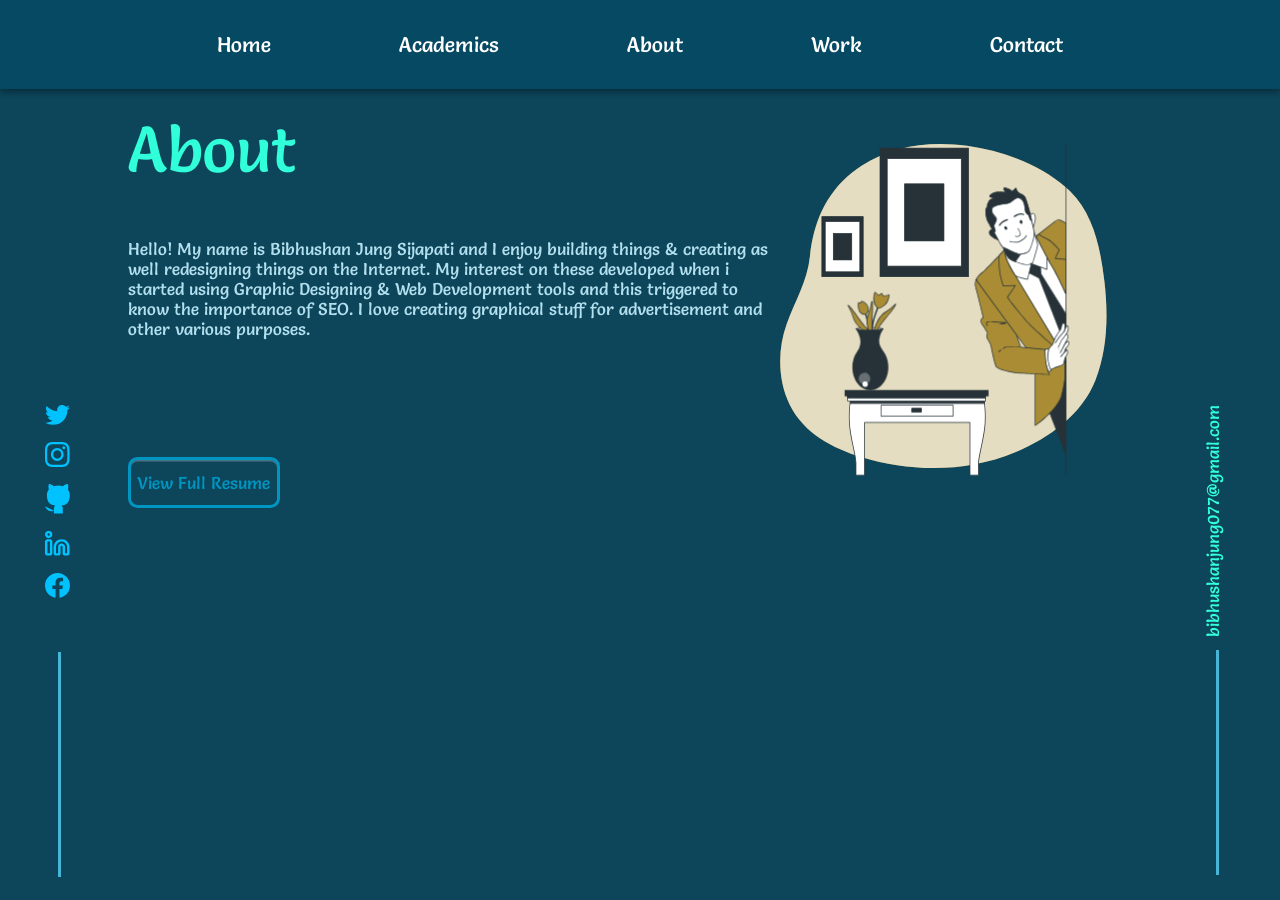
==== commit 3e668497: "Update about.html" ====
--- a/about.html
+++ b/about.html
@@ -230,7 +230,7 @@
      
         .btn1 .button-4
         {
-            margin-top: -20vw;
+            margin-top: -10vw;
         }
      
         .button-4
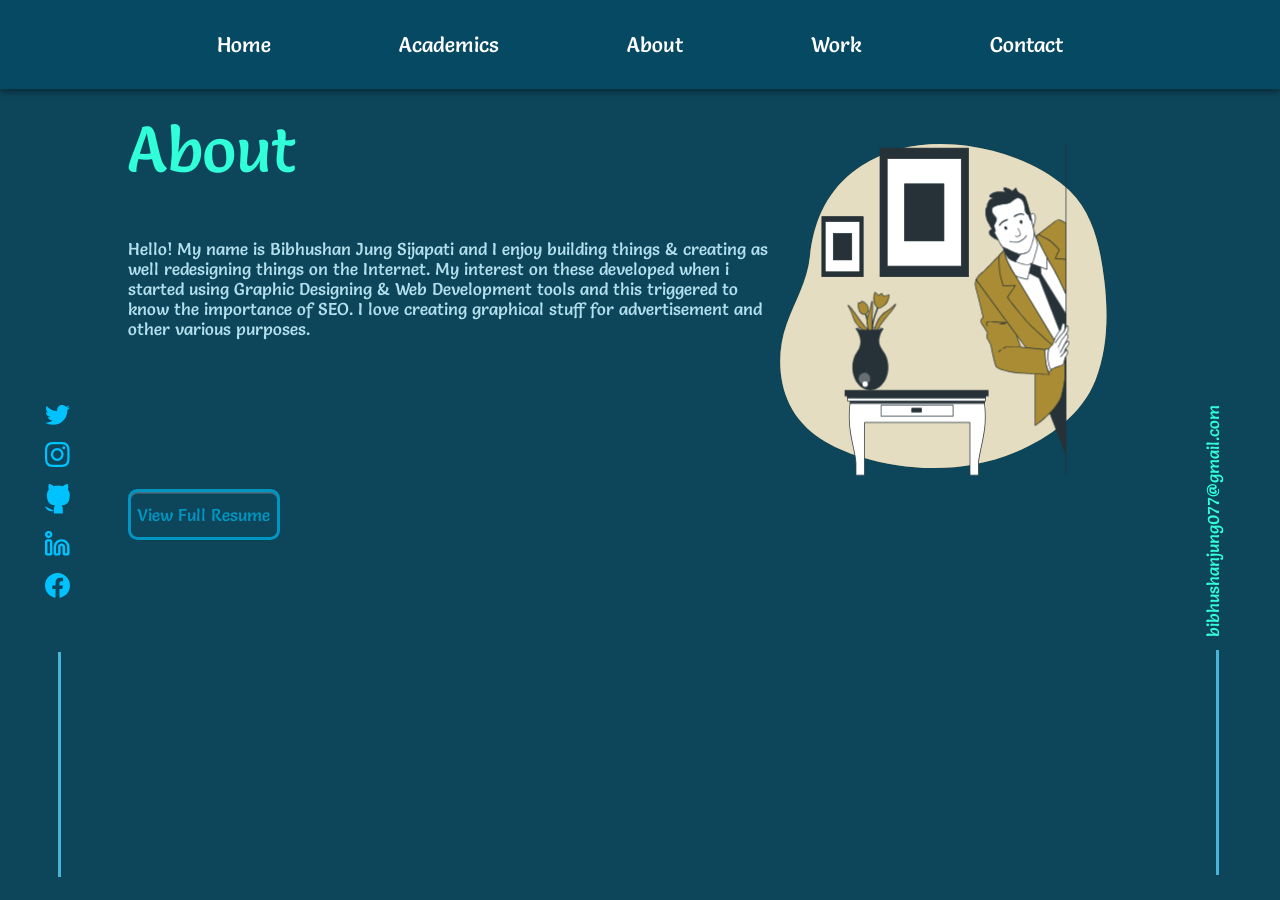
==== commit 6ae8dc2a: "Update about.html" ====
--- a/about.html
+++ b/about.html
@@ -230,7 +230,7 @@
      
         .btn1 .button-4
         {
-            margin-top: -10vw;
+            margin-top: -5vw;
         }
      
         .button-4
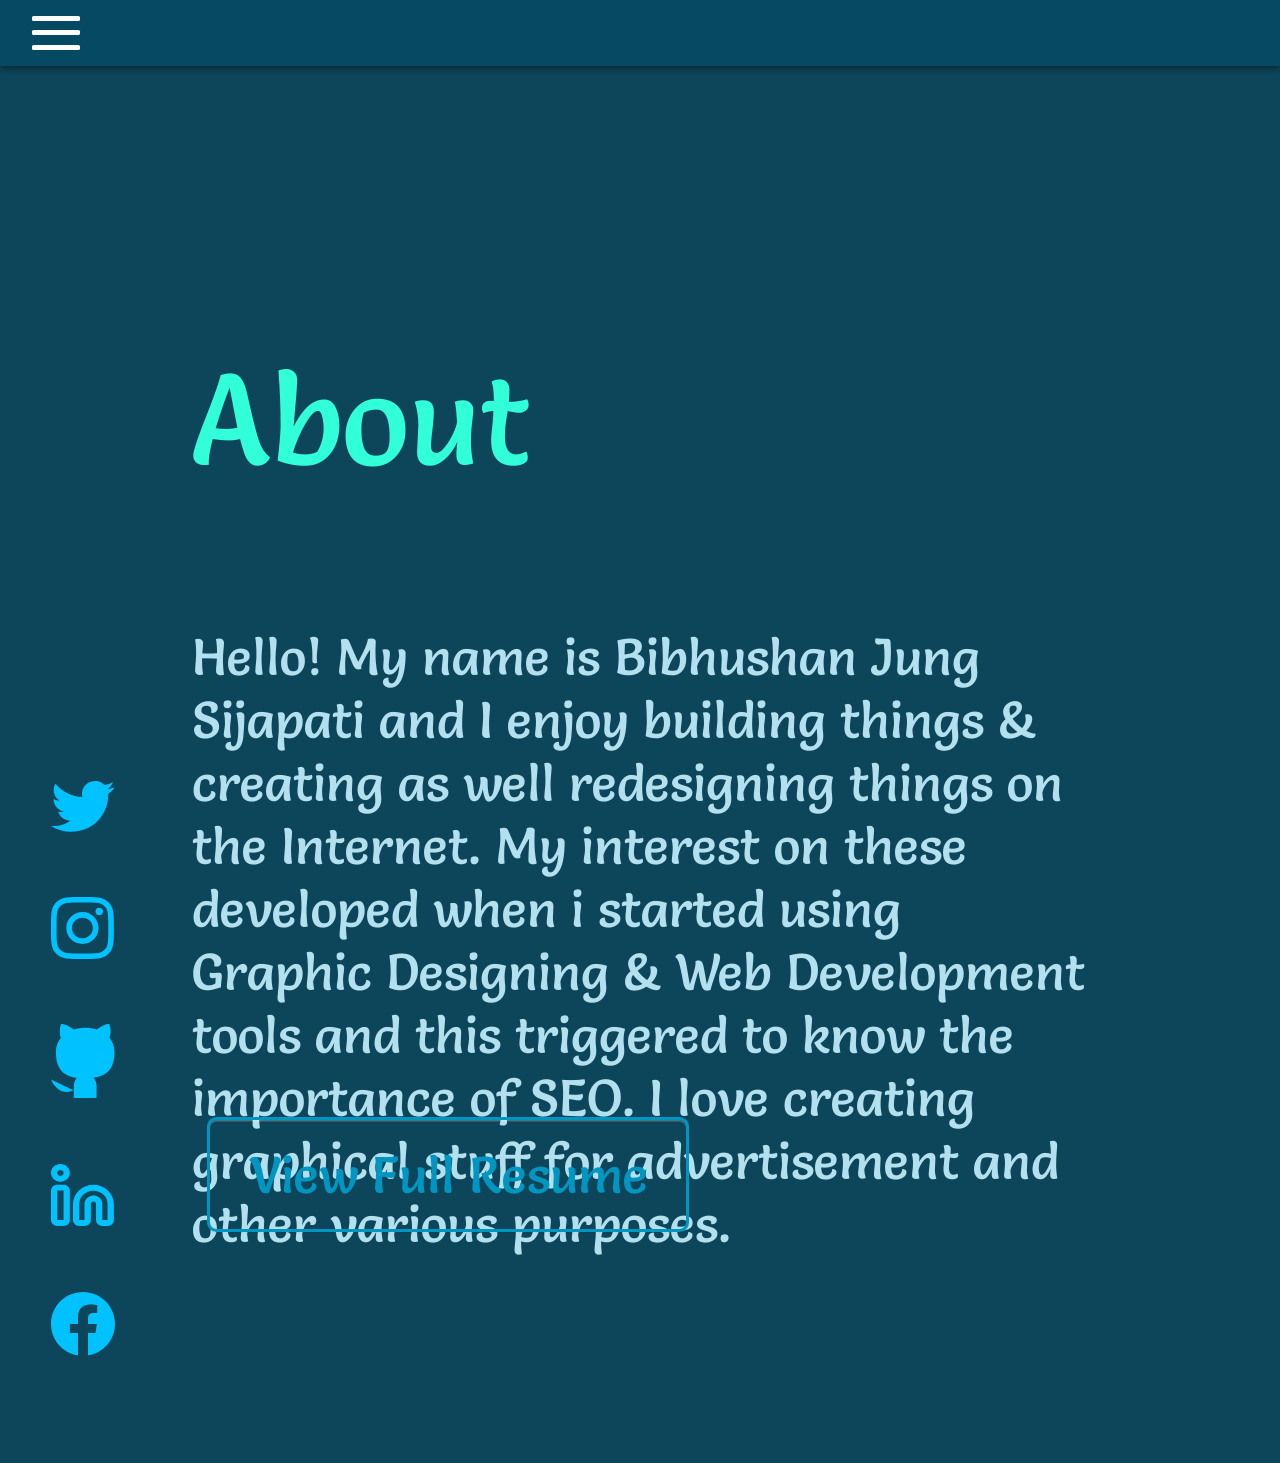
==== commit 4d769f6d: "Update about.html" ====
--- a/about.html
+++ b/about.html
@@ -239,6 +239,1665 @@
             padding: .5vw;
 
         }
+
+
+              /* surface pro*/
+              @media (max-width: 1347px) {
+            body
+            {
+                overflow: hidden;
+                overflow-y: scroll;
+                overflow-x: hidden;
+            }
+       
+            .nav1 {
+                display: none;
+                flex-direction: column;
+                width: 100%; 
+               
+            }
+            .nav1.active {
+                display: flex;
+                font-size: 10px ;            
+            }
+            .toggle-button {
+                display: flex;
+            }
+            .nav1 li {
+                margin: 0px 0;
+            }
+           .nav1 li a {
+                margin: 0px 0;
+                font-size: 5vw;
+            }
+            
+            nav {
+                display: flex;
+                flex-direction: column;
+                align-items: flex-start;
+            }
+           
+            
+            .firsth1 {
+                font-size: 10vw;
+                margin-top: 25vw;
+                margin-left: 15vw;
+            }
+            
+            .firstp {
+                font-size: 4vw;
+                max-width: 100%;
+                margin-top: 10vw;
+                margin-left:15vw;
+                
+            }
+
+            .box1
+            {
+                width: 100%;
+            }
+            .box1 .firstp
+            {
+                width: 70%;
+            }
+         
+            
+            .btn1 {
+                /* top: 700px; */
+                margin-left: -25vw;
+                width: 100%;
+                justify-content: center;
+                margin-top: -22vw;
+                align-items: center;
+                z-index: 10000;
+            }
+            .btn1 .button-4
+            {
+                font-size: 4vw;
+                padding: 3vw;
+            }
+            .left-content, .right-content {
+                position: static;
+                width: 100%;
+                text-align: center;
+            }
+    
+            .vertical-line {
+                display: none;
+            }
+            .email p
+            {
+                font-size: 3vw;
+            }
+           
+            .content img 
+            {
+                width: 5vw;
+                margin-bottom: -3px;
+            }
+    
+        
+        .left-content, .right-content {
+            position: fixed;
+            top: 51vw; /* Adjust according to the height of the navbar */
+        }
+        .left-content {
+            left: 4vw; /* Adjust to your desired left positioning */
+        }
+        .right-content {
+            right: 4vw; /* Adjust to your desired right positioning */
+        }
+        .left-content .content, .right-content .content {
+            display: flex;
+            flex-direction: column;
+            align-items: flex-start;
+            justify-content: center;
+            gap: 5vw;
+         
+        }
+     
+        .gif-1
+        {
+            display:none;
+        }
+
+        .left-content .content, .right-content .content
+        {
+            margin-top: 10vw;
+        }
+     
+        }  
+              /*  pro*/
+              @media (max-width: 1024px) {
+            body
+            {
+                overflow: hidden;
+                overflow-y: scroll;
+                overflow-x: hidden;
+            }
+       
+            .nav1 {
+                display: none;
+                flex-direction: column;
+                width: 100%; 
+               
+            }
+            .nav1.active {
+                display: flex;
+                font-size: 10px ;            
+            }
+            .toggle-button {
+                display: flex;
+            }
+            .nav1 li {
+                margin: 0px 0;
+            }
+           .nav1 li a {
+                margin: 0px 0;
+                font-size: 5vw;
+            }
+            
+            nav {
+                display: flex;
+                flex-direction: column;
+                align-items: flex-start;
+            }
+           
+            
+            .firsth1 {
+                font-size: 10vw;
+                margin-top: 25vw;
+                margin-left: 15vw;
+            }
+            
+            .firstp {
+                font-size: 4vw;
+                max-width: 100%;
+                margin-top: 10vw;
+                margin-left:15vw;
+                
+            }
+
+            .box1
+            {
+                width: 100%;
+            }
+            .box1 .firstp
+            {
+                width: 70%;
+            }
+         
+            
+            .btn1 {
+                /* top: 700px; */
+                margin-left: -25vw;
+                width: 100%;
+                justify-content: center;
+                margin-top: -22vw;
+                align-items: center;
+                z-index: 10000;
+            }
+            .btn1 .button-4
+            {
+                font-size: 4vw;
+                padding: 3vw;
+            }
+            .left-content, .right-content {
+                position: static;
+                width: 100%;
+                text-align: center;
+            }
+    
+            .vertical-line {
+                display: none;
+            }
+            .email p
+            {
+                font-size: 3vw;
+            }
+           
+            .content img 
+            {
+                width: 5vw;
+                margin-bottom: -3px;
+            }
+    
+        
+        .left-content, .right-content {
+            position: fixed;
+            top: 51vw; /* Adjust according to the height of the navbar */
+        }
+        .left-content {
+            left: 4vw; /* Adjust to your desired left positioning */
+        }
+        .right-content {
+            right: 4vw; /* Adjust to your desired right positioning */
+        }
+        .left-content .content, .right-content .content {
+            display: flex;
+            flex-direction: column;
+            align-items: flex-start;
+            justify-content: center;
+            gap: 5vw;
+         
+        }
+     
+        .gif-1
+        {
+            display:none;
+        }
+
+        .left-content .content, .right-content .content
+        {
+            margin-top: 10vw;
+        }
+     
+        }  
+              /* ipad pro*/
+              @media (max-width: 1024px) {
+            body
+            {
+                overflow: hidden;
+                overflow-y: scroll;
+                overflow-x: hidden;
+            }
+       
+            .nav1 {
+                display: none;
+                flex-direction: column;
+                width: 100%; 
+               
+            }
+            .nav1.active {
+                display: flex;
+                font-size: 10px ;            
+            }
+            .toggle-button {
+                display: flex;
+            }
+            .nav1 li {
+                margin: 0px 0;
+            }
+           .nav1 li a {
+                margin: 0px 0;
+                font-size: 5vw;
+            }
+            
+            nav {
+                display: flex;
+                flex-direction: column;
+                align-items: flex-start;
+            }
+           
+            
+            .firsth1 {
+                font-size: 10vw;
+                margin-top: 25vw;
+                margin-left: 15vw;
+            }
+            
+            .firstp {
+                font-size: 4vw;
+                max-width: 100%;
+                margin-top: 10vw;
+                margin-left:15vw;
+                
+            }
+
+            .box1
+            {
+                width: 100%;
+            }
+            .box1 .firstp
+            {
+                width: 70%;
+            }
+         
+            
+            .btn1 {
+                /* top: 700px; */
+                margin-left: -25vw;
+                width: 100%;
+                justify-content: center;
+                margin-top: -22vw;
+                align-items: center;
+                z-index: 10000;
+            }
+            .btn1 .button-4
+            {
+                font-size: 4vw;
+                padding: 3vw;
+            }
+            .left-content, .right-content {
+                position: static;
+                width: 100%;
+                text-align: center;
+            }
+    
+            .vertical-line {
+                display: none;
+            }
+            .email p
+            {
+                font-size: 3vw;
+            }
+           
+            .content img 
+            {
+                width: 5vw;
+                margin-bottom: -3px;
+            }
+    
+        
+        .left-content, .right-content {
+            position: fixed;
+            top: 51vw; /* Adjust according to the height of the navbar */
+        }
+        .left-content {
+            left: 4vw; /* Adjust to your desired left positioning */
+        }
+        .right-content {
+            right: 4vw; /* Adjust to your desired right positioning */
+        }
+        .left-content .content, .right-content .content {
+            display: flex;
+            flex-direction: column;
+            align-items: flex-start;
+            justify-content: center;
+            gap: 5vw;
+         
+        }
+     
+        .gif-1
+        {
+            display:none;
+        }
+
+        .left-content .content, .right-content .content
+        {
+            margin-top: 10vw;
+        }
+     
+        }  
+
+
+
+                 /* surface pro*/
+                 @media (max-width: 912px) {
+            body
+            {
+                overflow: hidden;
+                overflow-y: scroll;
+                overflow-x: hidden;
+            }
+       
+            .nav1 {
+                display: none;
+                flex-direction: column;
+                width: 100%; 
+               
+            }
+            .nav1.active {
+                display: flex;
+                font-size: 10px ;            
+            }
+            .toggle-button {
+                display: flex;
+            }
+            .nav1 li {
+                margin: 0px 0;
+            }
+           .nav1 li a {
+                margin: 0px 0;
+                font-size: 5vw;
+            }
+            
+            nav {
+                display: flex;
+                flex-direction: column;
+                align-items: flex-start;
+            }
+           
+            
+            .firsth1 {
+                font-size: 10vw;
+                margin-top: 25vw;
+                margin-left: 15vw;
+            }
+            
+            .firstp {
+                font-size: 4vw;
+                max-width: 100%;
+                margin-top: 10vw;
+                margin-left:15vw;
+                
+            }
+
+            .box1
+            {
+                width: 100%;
+            }
+            .box1 .firstp
+            {
+                width: 70%;
+            }
+         
+            
+            .btn1 {
+                /* top: 700px; */
+                margin-left: -25vw;
+                width: 100%;
+                justify-content: center;
+                margin-top: -22vw;
+                align-items: center;
+                z-index: 10000;
+            }
+            .btn1 .button-4
+            {
+                font-size: 4vw;
+                padding: 3vw;
+            }
+            .left-content, .right-content {
+                position: static;
+                width: 100%;
+                text-align: center;
+            }
+    
+            .vertical-line {
+                display: none;
+            }
+            .email p
+            {
+                font-size: 3vw;
+            }
+           
+            .content img 
+            {
+                width: 5vw;
+                margin-bottom: -3px;
+            }
+    
+        
+        .left-content, .right-content {
+            position: fixed;
+            top: 51vw; /* Adjust according to the height of the navbar */
+        }
+        .left-content {
+            left: 4vw; /* Adjust to your desired left positioning */
+        }
+        .right-content {
+            right: 4vw; /* Adjust to your desired right positioning */
+        }
+        .left-content .content, .right-content .content {
+            display: flex;
+            flex-direction: column;
+            align-items: flex-start;
+            justify-content: center;
+            gap: 5vw;
+         
+        }
+     
+        .gif-1
+        {
+            display:none;
+        }
+
+        .left-content .content, .right-content .content
+        {
+            margin-top: 10vw;
+        }
+     
+        }  
+
+
+                 /* asus zenbook fold*/
+         @media (max-width: 853px) {
+            body
+            {
+                overflow: hidden;
+                overflow-y: scroll;
+                overflow-x: hidden;
+            }
+       
+            .nav1 {
+                display: none;
+                flex-direction: column;
+                width: 100%; 
+               
+            }
+            .nav1.active {
+                display: flex;
+                font-size: 10px ;            
+            }
+            .toggle-button {
+                display: flex;
+            }
+            .nav1 li {
+                margin: 0px 0;
+            }
+           .nav1 li a {
+                margin: 0px 0;
+                font-size: 5vw;
+            }
+            
+            nav {
+                display: flex;
+                flex-direction: column;
+                align-items: flex-start;
+            }
+           
+            
+            .firsth1 {
+                font-size: 10vw;
+                margin-top: 25vw;
+                margin-left: 15vw;
+            }
+            
+            .firstp {
+                font-size: 4vw;
+                max-width: 100%;
+                margin-top: 10vw;
+                margin-left:15vw;
+                
+            }
+
+            .box1
+            {
+                width: 100%;
+            }
+            .box1 .firstp
+            {
+                width: 70%;
+            }
+         
+            
+            .btn1 {
+                /* top: 700px; */
+                margin-left: -25vw;
+                width: 100%;
+                justify-content: center;
+                margin-top: -22vw;
+                align-items: center;
+                z-index: 10000;
+            }
+            .btn1 .button-4
+            {
+                font-size: 4vw;
+                padding: 3vw;
+            }
+            .left-content, .right-content {
+                position: static;
+                width: 100%;
+                text-align: center;
+            }
+    
+            .vertical-line {
+                display: none;
+            }
+            .email p
+            {
+                font-size: 3vw;
+            }
+           
+            .content img 
+            {
+                width: 5vw;
+                margin-bottom: -3px;
+            }
+    
+        
+        .left-content, .right-content {
+            position: fixed;
+            top: 51vw; /* Adjust according to the height of the navbar */
+        }
+        .left-content {
+            left: 4vw; /* Adjust to your desired left positioning */
+        }
+        .right-content {
+            right: 4vw; /* Adjust to your desired right positioning */
+        }
+        .left-content .content, .right-content .content {
+            display: flex;
+            flex-direction: column;
+            align-items: flex-start;
+            justify-content: center;
+            gap: 5vw;
+         
+        }
+     
+        .gif-1
+        {
+            display:none;
+        }
+
+        .left-content .content, .right-content .content
+        {
+            margin-top: 10vw;
+        }
+     
+        }    
+
+        /* ipad air*/
+         @media (max-width: 821px) {
+            body
+            {
+                overflow: hidden;
+                overflow-y: scroll;
+                overflow-x: hidden;
+            }
+       
+            .nav1 {
+                display: none;
+                flex-direction: column;
+                width: 100%; 
+               
+            }
+            .nav1.active {
+                display: flex;
+                font-size: 10px ;            
+            }
+            .toggle-button {
+                display: flex;
+            }
+            .nav1 li {
+                margin: 0px 0;
+            }
+           .nav1 li a {
+                margin: 0px 0;
+                font-size: 5vw;
+            }
+            
+            nav {
+                display: flex;
+                flex-direction: column;
+                align-items: flex-start;
+            }
+           
+            
+            .firsth1 {
+                font-size: 10vw;
+                margin-top: 25vw;
+                margin-left: 15vw;
+            }
+            
+            .firstp {
+                font-size: 4vw;
+                max-width: 100%;
+                margin-top: 10vw;
+                margin-left:15vw;
+                
+            }
+
+            .box1
+            {
+                width: 100%;
+            }
+            .box1 .firstp
+            {
+                width: 70%;
+            }
+         
+            
+            .btn1 {
+                /* top: 700px; */
+                margin-left: -25vw;
+                width: 100%;
+                justify-content: center;
+                margin-top: -22vw;
+                align-items: center;
+                z-index: 10000;
+            }
+            .btn1 .button-4
+            {
+                font-size: 4vw;
+                padding: 3vw;
+            }
+            .left-content, .right-content {
+                position: static;
+                width: 100%;
+                text-align: center;
+            }
+    
+            .vertical-line {
+                display: none;
+            }
+            .email p
+            {
+                font-size: 3vw;
+            }
+           
+            .content img 
+            {
+                width: 5vw;
+                margin-bottom: -3px;
+            }
+    
+        
+        .left-content, .right-content {
+            position: fixed;
+            top: 51vw; /* Adjust according to the height of the navbar */
+        }
+        .left-content {
+            left: 4vw; /* Adjust to your desired left positioning */
+        }
+        .right-content {
+            right: 4vw; /* Adjust to your desired right positioning */
+        }
+        .left-content .content, .right-content .content {
+            display: flex;
+            flex-direction: column;
+            align-items: flex-start;
+            justify-content: center;
+            gap: 5vw;
+         
+        }
+     
+        .gif-1
+        {
+            display:none;
+        }
+
+        .left-content .content, .right-content .content
+        {
+            margin-top: 10vw;
+        }
+     
+        }    
+            /* ipad mini */
+            @media (max-width: 768px) {
+            body
+            {
+                overflow: hidden;
+                overflow-y: scroll;
+                overflow-x: hidden;
+            }
+       
+            .nav1 {
+                display: none;
+                flex-direction: column;
+                width: 100%; 
+               
+            }
+            .nav1.active {
+                display: flex;
+                font-size: 10px ;            
+            }
+            .toggle-button {
+                display: flex;
+            }
+            .nav1 li {
+                margin: 0px 0;
+            }
+           .nav1 li a {
+                margin: 0px 0;
+                font-size: 5vw;
+            }
+            
+            nav {
+                display: flex;
+                flex-direction: column;
+                align-items: flex-start;
+            }
+           
+            
+            .firsth1 {
+                font-size: 10vw;
+                margin-top: 25vw;
+                margin-left: 15vw;
+            }
+            
+            .firstp {
+                font-size: 4vw;
+                max-width: 100%;
+                margin-top: 10vw;
+                margin-left:15vw;
+                
+            }
+
+            .box1
+            {
+                width: 100%;
+            }
+            .box1 .firstp
+            {
+                width: 70%;
+            }
+         
+            
+            .btn1 {
+                /* top: 700px; */
+                margin-left: -25vw;
+                width: 100%;
+                justify-content: center;
+                margin-top: -22vw;
+                align-items: center;
+                z-index: 10000;
+            }
+            .btn1 .button-4
+            {
+                font-size: 4vw;
+                padding: 3vw;
+            }
+            .left-content, .right-content {
+                position: static;
+                width: 100%;
+                text-align: center;
+            }
+    
+            .vertical-line {
+                display: none;
+            }
+            .email p
+            {
+                font-size: 3vw;
+            }
+           
+            .content img 
+            {
+                width: 5vw;
+                margin-bottom: -3px;
+            }
+    
+        
+        .left-content, .right-content {
+            position: fixed;
+            top: 51vw; /* Adjust according to the height of the navbar */
+        }
+        .left-content {
+            left: 4vw; /* Adjust to your desired left positioning */
+        }
+        .right-content {
+            right: 4vw; /* Adjust to your desired right positioning */
+        }
+        .left-content .content, .right-content .content {
+            display: flex;
+            flex-direction: column;
+            align-items: flex-start;
+            justify-content: center;
+            gap: 5vw;
+         
+        }
+     
+        .gif-1
+        {
+            display:none;
+        }
+
+        .left-content .content, .right-content .content
+        {
+            margin-top: 10vw;
+        }
+     
+        }    
+            /* surface */
+            @media (max-width: 540px) {
+            body
+            {
+                overflow: hidden;
+                overflow-y: scroll;
+                overflow-x: hidden;
+            }
+       
+            .nav1 {
+                display: none;
+                flex-direction: column;
+                width: 100%; 
+               
+            }
+            .nav1.active {
+                display: flex;
+                font-size: 10px ;            
+            }
+            .toggle-button {
+                display: flex;
+            }
+            .nav1 li {
+                margin: 0px 0;
+            }
+           .nav1 li a {
+                margin: 0px 0;
+                font-size: 5vw;
+            }
+            
+            nav {
+                display: flex;
+                flex-direction: column;
+                align-items: flex-start;
+            }
+           
+            
+            .firsth1 {
+                font-size: 10vw;
+                margin-top: 25vw;
+                margin-left: 15vw;
+            }
+            
+            .firstp {
+                font-size: 4vw;
+                max-width: 100%;
+                margin-top: 10vw;
+                margin-left:15vw;
+                
+            }
+
+            .box1
+            {
+                width: 100%;
+            }
+            .box1 .firstp
+            {
+                width: 70%;
+            }
+         
+            
+            .btn1 {
+                /* top: 700px; */
+                margin-left: -25vw;
+                width: 100%;
+                justify-content: center;
+                margin-top: -22vw;
+                align-items: center;
+                z-index: 10000;
+            }
+            .btn1 .button-4
+            {
+                font-size: 4vw;
+                padding: 3vw;
+            }
+            .left-content, .right-content {
+                position: static;
+                width: 100%;
+                text-align: center;
+            }
+    
+            .vertical-line {
+                display: none;
+            }
+            .email p
+            {
+                font-size: 3vw;
+            }
+           
+            .content img 
+            {
+                width: 5vw;
+                margin-bottom: -3px;
+            }
+    
+        
+        .left-content, .right-content {
+            position: fixed;
+            top: 51vw; /* Adjust according to the height of the navbar */
+        }
+        .left-content {
+            left: 4vw; /* Adjust to your desired left positioning */
+        }
+        .right-content {
+            right: 4vw; /* Adjust to your desired right positioning */
+        }
+        .left-content .content, .right-content .content {
+            display: flex;
+            flex-direction: column;
+            align-items: flex-start;
+            justify-content: center;
+            gap: 5vw;
+         
+        }
+     
+        .gif-1
+        {
+            display:none;
+        }
+
+        .left-content .content, .right-content .content
+        {
+            margin-top: 10vw;
+        }
+     
+        }    
+
+
+
+         /* 14 pr0 */
+        @media (max-width: 432px) {
+            body
+            {
+                overflow: hidden;
+                overflow-y: scroll;
+                overflow-x: hidden;
+            }
+       
+            .nav1 {
+                display: none;
+                flex-direction: column;
+                width: 100%; 
+               
+            }
+            .nav1.active {
+                display: flex;
+                font-size: 10px ;            
+            }
+            .toggle-button {
+                display: flex;
+            }
+            .nav1 li {
+                margin: 0px 0;
+            }
+           .nav1 li a {
+                margin: 0px 0;
+                font-size: 5vw;
+            }
+            
+            nav {
+                display: flex;
+                flex-direction: column;
+                align-items: flex-start;
+            }
+           
+            
+            .firsth1 {
+                font-size: 10vw;
+                margin-top: 25vw;
+                margin-left: 15vw;
+            }
+            
+            .firstp {
+                font-size: 4vw;
+                max-width: 100%;
+                margin-top: 10vw;
+                margin-left:15vw;
+                
+            }
+
+            .box1
+            {
+                width: 100%;
+            }
+            .box1 .firstp
+            {
+                width: 70%;
+            }
+         
+            
+            .btn1 {
+                /* top: 700px; */
+                margin-left: -25vw;
+                width: 100%;
+                justify-content: center;
+                margin-top: -22vw;
+                align-items: center;
+                z-index: 10000;
+            }
+            .btn1 .button-4
+            {
+                font-size: 4vw;
+                padding: 3vw;
+            }
+            .left-content, .right-content {
+                position: static;
+                width: 100%;
+                text-align: center;
+            }
+    
+            .vertical-line {
+                display: none;
+            }
+            .email p
+            {
+                font-size: 3vw;
+            }
+           
+            .content img 
+            {
+                width: 5vw;
+                margin-bottom: -3px;
+            }
+    
+        
+        .left-content, .right-content {
+            position: fixed;
+            top: 51vw; /* Adjust according to the height of the navbar */
+        }
+        .left-content {
+            left: 4vw; /* Adjust to your desired left positioning */
+        }
+        .right-content {
+            right: 4vw; /* Adjust to your desired right positioning */
+        }
+        .left-content .content, .right-content .content {
+            display: flex;
+            flex-direction: column;
+            align-items: flex-start;
+            justify-content: center;
+            gap: 5vw;
+         
+        }
+     
+        .gif-1
+        {
+            display:none;
+        }
+
+        .left-content .content, .right-content .content
+        {
+            margin-top: 10vw;
+        }
+     
+        }    
+        
+           /* iphone XR/ iphone 11 */
+           @media (max-width: 415px) {
+            body
+            {
+                overflow: hidden;
+                overflow-y: scroll;
+                overflow-x: hidden;
+            }
+       
+            .nav1 {
+                display: none;
+                flex-direction: column;
+                width: 100%; 
+               
+            }
+            .nav1.active {
+                display: flex;
+                font-size: 10px ;            
+            }
+            .toggle-button {
+                display: flex;
+            }
+            .nav1 li {
+                margin: 0px 0;
+            }
+           .nav1 li a {
+                margin: 0px 0;
+                font-size: 5vw;
+            }
+            
+            nav {
+                display: flex;
+                flex-direction: column;
+                align-items: flex-start;
+            }
+           
+            
+            .firsth1 {
+                font-size: 10vw;
+                margin-top: 25vw;
+                margin-left: 15vw;
+            }
+            
+            .firstp {
+                font-size: 4vw;
+                max-width: 100%;
+                margin-top: 10vw;
+                margin-left:15vw;
+                
+            }
+
+            .box1
+            {
+                width: 100%;
+            }
+            .box1 .firstp
+            {
+                width: 70%;
+            }
+         
+            
+            .btn1 {
+                /* top: 700px; */
+                margin-left: -25vw;
+                width: 100%;
+                justify-content: center;
+                margin-top: -22vw;
+                align-items: center;
+                z-index: 10000;
+            }
+            .btn1 .button-4
+            {
+                font-size: 4vw;
+                padding: 3vw;
+            }
+            .left-content, .right-content {
+                position: static;
+                width: 100%;
+                text-align: center;
+            }
+    
+            .vertical-line {
+                display: none;
+            }
+            .email p
+            {
+                font-size: 3vw;
+            }
+           
+            .content img 
+            {
+                width: 5vw;
+                margin-bottom: -3px;
+            }
+    
+        
+        .left-content, .right-content {
+            position: fixed;
+            top: 51vw; /* Adjust according to the height of the navbar */
+        }
+        .left-content {
+            left: 4vw; /* Adjust to your desired left positioning */
+        }
+        .right-content {
+            right: 4vw; /* Adjust to your desired right positioning */
+        }
+        .left-content .content, .right-content .content {
+            display: flex;
+            flex-direction: column;
+            align-items: flex-start;
+            justify-content: center;
+            gap: 5vw;
+         
+        }
+     
+        .gif-1
+        {
+            display:none;
+        }
+
+        .left-content .content, .right-content .content
+        {
+            margin-top: 10vw;
+        }
+     
+        }    
+        
+           /* se */
+           @media (max-width: 376px) {
+            body
+            {
+                overflow: hidden;
+                overflow-y: scroll;
+                overflow-x: hidden;
+            }
+       
+            .nav1 {
+                display: none;
+                flex-direction: column;
+                width: 100%; 
+               
+            }
+            .nav1.active {
+                display: flex;
+                font-size: 10px ;            
+            }
+            .toggle-button {
+                display: flex;
+            }
+            .nav1 li {
+                margin: 0px 0;
+            }
+           .nav1 li a {
+                margin: 0px 0;
+                font-size: 5vw;
+            }
+            
+            nav {
+                display: flex;
+                flex-direction: column;
+                align-items: flex-start;
+            }
+           
+            
+            .firsth1 {
+                font-size: 10vw;
+                margin-top: 25vw;
+                margin-left: 15vw;
+            }
+            
+            .firstp {
+                font-size: 4vw;
+                max-width: 100%;
+                margin-top: 10vw;
+                margin-left:15vw;
+                
+            }
+
+            .box1
+            {
+                width: 100%;
+            }
+            .box1 .firstp
+            {
+                width: 70%;
+            }
+         
+            
+            .btn1 {
+                /* top: 700px; */
+                margin-left: -25vw;
+                width: 100%;
+                justify-content: center;
+                margin-top: -22vw;
+                align-items: center;
+                z-index: 10000;
+            }
+            .btn1 .button-4
+            {
+                font-size: 4vw;
+                padding: 3vw;
+            }
+            .left-content, .right-content {
+                position: static;
+                width: 100%;
+                text-align: center;
+            }
+    
+            .vertical-line {
+                display: none;
+            }
+            .email p
+            {
+                font-size: 3vw;
+            }
+           
+            .content img 
+            {
+                width: 5vw;
+                margin-bottom: -3px;
+            }
+    
+        
+        .left-content, .right-content {
+            position: fixed;
+            top: 51vw; /* Adjust according to the height of the navbar */
+        }
+        .left-content {
+            left: 4vw; /* Adjust to your desired left positioning */
+        }
+        .right-content {
+            right: 4vw; /* Adjust to your desired right positioning */
+        }
+        .left-content .content, .right-content .content {
+            display: flex;
+            flex-direction: column;
+            align-items: flex-start;
+            justify-content: center;
+            gap: 5vw;
+         
+        }
+     
+        .gif-1
+        {
+            display:none;
+        }
+
+        .left-content .content, .right-content .content
+        {
+            margin-top: 10vw;
+        }
+     
+        }    
+        
+           /* s8.s9 */
+           @media (max-width: 360px) {
+            body
+            {
+                overflow: hidden;
+                overflow-y: scroll;
+                overflow-x: hidden;
+            }
+       
+            .nav1 {
+                display: none;
+                flex-direction: column;
+                width: 100%; 
+               
+            }
+            .nav1.active {
+                display: flex;
+                font-size: 10px ;            
+            }
+            .toggle-button {
+                display: flex;
+            }
+            .nav1 li {
+                margin: 0px 0;
+            }
+           .nav1 li a {
+                margin: 0px 0;
+                font-size: 5vw;
+            }
+            
+            nav {
+                display: flex;
+                flex-direction: column;
+                align-items: flex-start;
+            }
+           
+            
+            .firsth1 {
+                font-size: 10vw;
+                margin-top: 25vw;
+                margin-left: 15vw;
+            }
+            
+            .firstp {
+                font-size: 4vw;
+                max-width: 100%;
+                margin-top: 10vw;
+                margin-left:15vw;
+                
+            }
+
+            .box1
+            {
+                width: 100%;
+            }
+            .box1 .firstp
+            {
+                width: 70%;
+            }
+         
+            
+            .btn1 {
+                /* top: 700px; */
+                margin-left: -25vw;
+                width: 100%;
+                justify-content: center;
+                margin-top: -22vw;
+                align-items: center;
+                z-index: 10000;
+            }
+            .btn1 .button-4
+            {
+                font-size: 4vw;
+                padding: 3vw;
+            }
+            .left-content, .right-content {
+                position: static;
+                width: 100%;
+                text-align: center;
+            }
+    
+            .vertical-line {
+                display: none;
+            }
+            .email p
+            {
+                font-size: 3vw;
+            }
+           
+            .content img 
+            {
+                width: 5vw;
+                margin-bottom: -3px;
+            }
+    
+        
+        .left-content, .right-content {
+            position: fixed;
+            top: 51vw; /* Adjust according to the height of the navbar */
+        }
+        .left-content {
+            left: 4vw; /* Adjust to your desired left positioning */
+        }
+        .right-content {
+            right: 4vw; /* Adjust to your desired right positioning */
+        }
+        .left-content .content, .right-content .content {
+            display: flex;
+            flex-direction: column;
+            align-items: flex-start;
+            justify-content: center;
+            gap: 5vw;
+         
+        }
+     
+        .gif-1
+        {
+            display:none;
+        }
+
+        .left-content .content, .right-content .content
+        {
+            margin-top: 10vw;
+        }
+     
+        }    
+    
+        /* ios 4  */
+        @media (max-width: 320px) {
+            body
+            {
+                overflow: hidden;
+                overflow-y: scroll;
+                overflow-x: hidden;
+            }
+       
+            .nav1 {
+                display: none;
+                flex-direction: column;
+                width: 100%; 
+               
+            }
+            .nav1.active {
+                display: flex;
+                font-size: 10px ;            
+            }
+            .toggle-button {
+                display: flex;
+                
+            }
+            .nav1 li {
+                margin: 0px 0;
+            }
+           .nav1 li a {
+                margin: 0px 0;
+                font-size: 5vw;
+            }
+            
+            nav {
+                display: flex;
+                flex-direction: column;
+                align-items: flex-start;
+            }
+           
+            
+            .firsth1 {
+                font-size: 10vw;
+                margin-top: 25vw;
+                margin-left: 15vw;
+            }
+            
+            .firstp {
+                font-size: 4vw;
+                max-width: 100%;
+                margin-top: 10vw;
+                margin-left:15vw;
+                
+            }
+
+            .box1
+            {
+                width: 100%;
+            }
+            .box1 .firstp
+            {
+                width: 70%;
+            }
+         
+            
+            .btn1 {
+                /* top: 700px; */
+                margin-left: -25vw;
+                width: 100%;
+                justify-content: center;
+                margin-top: -22vw;
+                align-items: center;
+                z-index: 10000;
+            }
+            .btn1 .button-4
+            {
+                font-size: 4vw;
+                padding: 3vw;
+            }
+            .left-content, .right-content {
+                position: static;
+                width: 100%;
+                text-align: center;
+            }
+    
+            .vertical-line {
+                display: none;
+            }
+            .email p
+            {
+                font-size: 3vw;
+            }
+           
+            .content img 
+            {
+                width: 5vw;
+                margin-bottom: -3px;
+            }
+    
+        
+        .left-content, .right-content {
+            position: fixed;
+            top: 51vw; /* Adjust according to the height of the navbar */
+        }
+        .left-content {
+            left: 4vw; /* Adjust to your desired left positioning */
+        }
+        .right-content {
+            right: 4vw; /* Adjust to your desired right positioning */
+        }
+        .left-content .content, .right-content .content {
+            display: flex;
+            flex-direction: column;
+            align-items: flex-start;
+            justify-content: center;
+            gap: 5vw;
+         
+        }
+     
+        .gif-1
+        {
+            display:none;
+        }
+
+        .left-content .content, .right-content .content
+        {
+            margin-top: 10vw;
+        }
+     
+        }      
+
+
+
+        
+
     
         
     </style>
@@ -298,9 +1957,10 @@
         </div>
     </div>
 
-    <!-- Placeholder for animated SVG -->
-    <div class="gif-1">
-        <svg class="animated" id="freepik_stories-hidden-person" xmlns="http://www.w3.org/2000/svg" viewBox="0 0 500 500" version="1.1" xmlns:xlink="http://www.w3.org/1999/xlink" xmlns:svgjs="http://svgjs.com/svgjs"><style>svg#freepik_stories-hidden-person:not(.animated) .animable {opacity: 0;}svg#freepik_stories-hidden-person.animated #freepik--background-simple--inject-119 {animation: 1s 1 forwards cubic-bezier(.36,-0.01,.5,1.38) slideUp,1.5s Infinite  linear floating;animation-delay: 0s,1s;}svg#freepik_stories-hidden-person.animated #freepik--Pictures--inject-119 {animation: 1s 1 forwards cubic-bezier(.36,-0.01,.5,1.38) slideDown,1.5s Infinite  linear floating;animation-delay: 0s,1s;}svg#freepik_stories-hidden-person.animated #freepik--Vase--inject-119 {animation: 1s 1 forwards cubic-bezier(.36,-0.01,.5,1.38) lightSpeedRight,1.5s Infinite  linear floating;animation-delay: 0s,1s;}svg#freepik_stories-hidden-person.animated #freepik--Table--inject-119 {animation: 1s 1 forwards cubic-bezier(.36,-0.01,.5,1.38) lightSpeedRight,1.5s Infinite  linear floating;animation-delay: 0s,1s;}svg#freepik_stories-hidden-person.animated #freepik--Character--inject-119 {animation: 1s 1 forwards cubic-bezier(.36,-0.01,.5,1.38) lightSpeedRight,1.5s Infinite  linear floating;animation-delay: 0s,1s;}            @keyframes slideUp {                0% {                    opacity: 0;                    transform: translateY(30px);                }                100% {                    opacity: 1;                    transform: inherit;                }            }                    @keyframes floating {                0% {                    opacity: 1;                    transform: translateY(0px);                }                50% {                    transform: translateY(-10px);                }                100% {                    opacity: 1;                    transform: translateY(0px);                }            }                    @keyframes slideDown {                0% {                    opacity: 0;                    transform: translateY(-30px);                }                100% {                    opacity: 1;                    transform: translateY(0);                }            }                    @keyframes lightSpeedRight {              from {                transform: translate3d(50%, 0, 0) skewX(-20deg);                opacity: 0;              }              60% {                transform: skewX(10deg);                opacity: 1;              }              80% {                transform: skewX(-2deg);              }              to {                opacity: 1;                transform: translate3d(0, 0, 0);              }            }        </style><g id="freepik--background-simple--inject-119" class="animable animator-active" style="transform-origin: 244.632px 248.306px;"><path d="M421.46,88.41c-1.73-1.72-3.51-3.39-5.36-5C377.81,49.68,327,32.05,277.4,24.92c-50.24-7.23-103.53-.68-146.82,27.68q-7.25,4.76-14,10.2c-36.08,29.17-53.26,70-58,115.86C55,213.71,37.85,241.15,26.08,273.54,13.28,308.77,13.43,352.09,30.31,386c20,40.24,60.06,60.81,100.81,73.32,68.81,21.14,145.92,21.07,213-6.63,46.48-19.2,93.73-52.2,112.81-101.06C473.94,308,474.75,259,469.17,212.93,463.75,168.15,454.45,121.2,421.46,88.41Z" style="fill: #A98C33; transform-origin: 244.632px 248.306px;" id="el80un2l15uz6" class="animable"></path><g id="elk16khstwo6"><path d="M421.46,88.41c-1.73-1.72-3.51-3.39-5.36-5C377.81,49.68,327,32.05,277.4,24.92c-50.24-7.23-103.53-.68-146.82,27.68q-7.25,4.76-14,10.2c-36.08,29.17-53.26,70-58,115.86C55,213.71,37.85,241.15,26.08,273.54,13.28,308.77,13.43,352.09,30.31,386c20,40.24,60.06,60.81,100.81,73.32,68.81,21.14,145.92,21.07,213-6.63,46.48-19.2,93.73-52.2,112.81-101.06C473.94,308,474.75,259,469.17,212.93,463.75,168.15,454.45,121.2,421.46,88.41Z" style="fill: rgb(255, 255, 255); opacity: 0.7; transform-origin: 244.632px 248.306px;" class="animable" id="elt4e9qai0fa"></path></g></g><g id="freepik--Pictures--inject-119" class="animable" style="transform-origin: 177.43px 117.71px;"><rect x="156.27" y="28.06" width="123.46" height="179.29" style="fill: rgb(38, 50, 56); transform-origin: 218px 117.705px;" id="eljc3gjw872ke" class="animable"></rect><path d="M279.72,207.86H156.27a.5.5,0,0,1-.5-.5V28.06a.5.5,0,0,1,.5-.5H279.72a.5.5,0,0,1,.5.5v179.3A.5.5,0,0,1,279.72,207.86Zm-123-1H279.22V28.56H156.77Z" style="fill: rgb(38, 50, 56); transform-origin: 217.995px 117.71px;" id="eldte8c3vfma6" class="animable"></path><rect x="166.3" y="42.64" width="103.39" height="150.14" style="fill: rgb(255, 255, 255); transform-origin: 217.995px 117.71px;" id="el8nggu0b9v6h" class="animable"></rect><path d="M269.69,193.28H166.3a.5.5,0,0,1-.5-.5V42.64a.5.5,0,0,1,.5-.5H269.69a.5.5,0,0,1,.5.5V192.78A.5.5,0,0,1,269.69,193.28Zm-102.89-1H269.19V43.14H166.8Z" style="fill: rgb(38, 50, 56); transform-origin: 217.995px 117.71px;" id="elyqlcrc6pqfk" class="animable"></path><rect x="190.53" y="77.82" width="54.94" height="79.78" style="fill: rgb(38, 50, 56); transform-origin: 218px 117.71px;" id="elcoxi0ru2g7a" class="animable"></rect><path d="M245.46,158.1H190.53a.5.5,0,0,1-.5-.5V77.82a.5.5,0,0,1,.5-.5h54.93a.5.5,0,0,1,.5.5V157.6A.5.5,0,0,1,245.46,158.1Zm-54.43-1H245V78.32H191Z" style="fill: rgb(38, 50, 56); transform-origin: 217.995px 117.71px;" id="elo1kvg5gg0f8" class="animable"></path><rect x="75.14" y="123.62" width="57.66" height="83.74" style="fill: rgb(38, 50, 56); transform-origin: 103.97px 165.49px;" id="elk2qaqfxcikb" class="animable"></rect><path d="M132.8,207.86H75.14a.5.5,0,0,1-.5-.5V123.62a.5.5,0,0,1,.5-.5H132.8a.5.5,0,0,1,.5.5v83.74A.5.5,0,0,1,132.8,207.86Zm-57.16-1H132.3V124.12H75.64Z" style="fill: rgb(38, 50, 56); transform-origin: 103.97px 165.49px;" id="el3xn9hxjvn2x" class="animable"></path><rect x="79.83" y="130.42" width="48.29" height="70.13" style="fill: rgb(255, 255, 255); transform-origin: 103.975px 165.485px;" id="el4zv2njedhca" class="animable"></rect><path d="M128.12,201.05H79.83a.5.5,0,0,1-.5-.5V130.42a.5.5,0,0,1,.5-.5h48.29a.51.51,0,0,1,.5.5v70.13A.5.5,0,0,1,128.12,201.05Zm-47.79-1h47.29V130.92H80.33Z" style="fill: rgb(38, 50, 56); transform-origin: 103.975px 165.485px;" id="el0q8tt7fysfuf" class="animable"></path><rect x="91.14" y="146.86" width="25.66" height="37.26" style="fill: rgb(38, 50, 56); transform-origin: 103.97px 165.49px;" id="elvjod7fpn9ce" class="animable"></rect><path d="M116.8,184.62H91.14a.51.51,0,0,1-.5-.5V146.86a.5.5,0,0,1,.5-.5H116.8a.5.5,0,0,1,.5.5v37.26A.5.5,0,0,1,116.8,184.62Zm-25.16-1H116.3V147.36H91.64Z" style="fill: rgb(38, 50, 56); transform-origin: 103.97px 165.49px;" id="elzhrudl17juj" class="animable"></path></g><g id="freepik--Vase--inject-119" class="animable" style="transform-origin: 144.9px 297.09px;"><path d="M122.65,280.17c0-.71,8.53-1.27,19-1.26s19,.61,19,1.32-8.52,1.26-19,1.25S122.65,280.88,122.65,280.17Z" style="fill: rgb(255, 255, 255); transform-origin: 141.65px 280.195px;" id="elivig6l82bb" class="animable"></path><path d="M142.15,282h-.46c-5.1,0-9.89-.15-13.5-.4-6-.41-6-.9-6-1.41h0c0-.52,0-1,6-1.4,3.61-.24,8.39-.35,13.5-.35s9.88.14,13.49.39c6,.42,6,.9,6,1.42s0,1-6,1.39C151.69,281.85,147.07,282,142.15,282Zm-18-1.81a142.35,142.35,0,0,0,17.51.81,140.43,140.43,0,0,0,17.52-.76,141.21,141.21,0,0,0-17.52-.8A140.6,140.6,0,0,0,124.18,280.17Z" style="fill: rgb(38, 50, 56); transform-origin: 141.685px 280.22px;" id="eltgcbv6xcdm" class="animable"></path><path d="M151.73,283.49a65.48,65.48,0,0,1,9-14c6.22-7.58,16.12-19.29,17.28-23s-2.26,3.09-14.5,10.55c-12.43,7.56-16.14,28.48-16.14,28.48Z" style="fill: #A98C33; transform-origin: 162.796px 265.483px;" id="elk157ac3ibcb" class="animable"></path><path d="M146.7,286.42l.17-.95c.15-.86,3.89-21.22,16.37-28.82a68.81,68.81,0,0,0,13.06-10.24c1.3-1.28,1.65-1.62,2.12-1.33s.27.89.05,1.6c-1.05,3.34-8.84,12.78-15.1,20.37l-2.26,2.75a65.84,65.84,0,0,0-8.92,13.89l-.07.18Zm30.68-39.67-.38.37a68.89,68.89,0,0,1-13.24,10.38c-10.58,6.45-14.8,23-15.71,27.18l3.3-1.56a68.4,68.4,0,0,1,9-13.95l2.27-2.76C168.26,259.55,175.94,250.25,177.38,246.75Z" style="fill: rgb(38, 50, 56); transform-origin: 162.703px 265.702px;" id="eln6js2xgq2g" class="animable"></path><path d="M145.75,286.55a1,1,0,0,1-1-.85c-.07-.44-1.57-11,4.23-26.47,5.68-15.15,7.57-21.9,7.59-22a1,1,0,1,1,1.92.54c0,.06-1.92,6.88-7.64,22.14-5.6,14.93-4.14,25.36-4.13,25.47a1,1,0,0,1-.84,1.13Z" style="fill: rgb(38, 50, 56); transform-origin: 151.538px 261.489px;" id="elgeim1rgmx2d" class="animable"></path><path d="M141.84,287.7a1,1,0,0,1-1-.87c0-.19-2.74-19.72-5.63-26.65s-3.65-8.93-3.68-9a1,1,0,0,1,1.87-.7s.73,1.93,3.65,8.94c3,7.17,5.66,26.34,5.78,27.15a1,1,0,0,1-.86,1.13Z" style="fill: rgb(38, 50, 56); transform-origin: 137.162px 268.792px;" id="elnh2fr2px8w" class="animable"></path><path d="M136.14,259.79s3.83-1.35,3.69-7.12c-.22-8.73-9.41-10.81-9.41-10.81L129,244.15l-2.76-.46s-1.39,6.89,1.59,12.18A7.54,7.54,0,0,0,136.14,259.79Z" style="fill: #A98C33; transform-origin: 132.875px 250.911px;" id="el4xq8dnyv3lv" class="animable"></path><path d="M134.63,260.44a8,8,0,0,1-7.2-4.32c-3-5.39-1.7-12.24-1.64-12.53l.1-.48,2.89.49,1.4-2.31.35.08c.1,0,9.57,2.27,9.8,11.29.15,6.06-3.85,7.55-4,7.61h-.05A7.74,7.74,0,0,1,134.63,260.44Zm-7.94-16.18c-.24,1.63-.79,7.09,1.62,11.37a7,7,0,0,0,7.68,3.69c.32-.13,3.47-1.49,3.34-6.63-.18-7.4-7-9.79-8.67-10.26l-1.37,2.27Z" style="fill: rgb(38, 50, 56); transform-origin: 132.896px 250.865px;" id="elphs8zn3v2o" class="animable"></path><path d="M153.16,251.32s2.3,1.15,9-3.9,6.92-14.7,6.92-14.7l-7.59,2.06-2.75-3.91-4.37,2.52L149.29,229S143.29,241.88,153.16,251.32Z" style="fill: #A98C33; transform-origin: 158.282px 240.216px;" id="eln7f9sx8hve" class="animable"></path><path d="M153.9,251.93a2.19,2.19,0,0,1-1-.17l-.12-.08c-10-9.58-4-22.75-4-22.88l.28-.6,5.28,4.58,4.46-2.58,2.81,4,7.9-2.14,0,.67c0,.41-.33,10-7.11,15.09C157.81,251.32,155.18,251.93,153.9,251.93Zm-.47-1.05c.39.1,2.75.42,8.4-3.86,5.39-4.08,6.47-11.38,6.68-13.63l-7.25,2-2.7-3.82L154.28,234l-4.79-4.15C148.49,232.49,145.25,243,153.43,250.88Z" style="fill: rgb(38, 50, 56); transform-origin: 158.252px 240.067px;" id="elvzz5o0vbhmc" class="animable"></path><path d="M146.07,287.9a65.5,65.5,0,0,1-1-16.61c.56-9.78,1.65-25.08.41-28.73s0,3.83-5.48,17.07c-5.57,13.44,3.76,32.52,3.76,32.52Z" style="fill: #A98C33; transform-origin: 142.148px 266.894px;" id="elk9mz3mc7a5k" class="animable"></path><path d="M143.73,293.24l-.43-.87c-.38-.79-9.37-19.44-3.77-32.93a68,68,0,0,0,4.5-16c.3-1.8.38-2.28.93-2.33s.75.56,1,1.26c1.12,3.33.4,15.54-.18,25.36l-.21,3.56a66.24,66.24,0,0,0,1,16.47l0,.19Zm1.38-50.13c0,.16-.06.34-.09.52a69,69,0,0,1-4.57,16.2c-4.74,11.43,1.62,27.29,3.34,31.2l1.75-3.2a68.18,68.18,0,0,1-1-16.57l.21-3.56C145.29,258.82,146,246.78,145.11,243.11Z" style="fill: rgb(38, 50, 56); transform-origin: 142.134px 267.174px;" id="elnezozoj7k4" class="animable"></path><path d="M141.28,283a65.18,65.18,0,0,1-11.12-12.38c-5.66-8-14.32-20.66-17.55-22.75s2.38,3,6.32,16.78c4,14,23.18,23.12,23.18,23.12Z" style="fill: #A98C33; transform-origin: 126.879px 267.594px;" id="el9whzzsm12kt" class="animable"></path><path d="M142.76,288.58l-.87-.41c-.79-.38-19.43-9.39-23.44-23.43A68,68,0,0,0,112,249.43c-.88-1.59-1.12-2-.72-2.4s.94,0,1.56.37c2.94,1.91,10,11.92,15.63,20l2.06,2.92a65.81,65.81,0,0,0,11,12.27l.15.12Zm-30.1-40.1.26.46a68.82,68.82,0,0,1,6.49,15.52c3.4,11.91,18.25,20.37,22,22.36l-.62-3.6a67.57,67.57,0,0,1-11.07-12.36l-2.06-2.92C122.58,260.66,115.65,250.8,112.66,248.48Z" style="fill: rgb(38, 50, 56); transform-origin: 126.926px 267.722px;" id="el99uhpwi2dbo" class="animable"></path><path d="M160.94,280.25h-.22c-.2.7-8.64,1.24-19,1.23-10.17,0-18.48-.57-19-1.24a42,42,0,0,1,5.51,12.43,22.38,22.38,0,0,1-3.73,19,37.51,37.51,0,0,0-6.79,22c0,17.82,11.19,32.29,25.06,32.31s25.14-14.41,25.16-32.23c0-9.24-3-17.58-7.83-23.47a21.76,21.76,0,0,1-3.59-21.1A39.33,39.33,0,0,1,160.94,280.25Z" style="fill: rgb(38, 50, 56); transform-origin: 142.819px 323.11px;" id="el0usymn7wgt8" class="animable"></path><g id="elrtp9imx59r"><path d="M126.63,350.69a8.06,8.06,0,1,1,8.94,6.83A7.94,7.94,0,0,1,126.63,350.69Z" style="fill: rgb(255, 255, 255); opacity: 0.3; transform-origin: 134.604px 349.525px;" class="animable" id="el2mzel5rp13k"></path></g><path d="M131.85,358a3.75,3.75,0,1,1,4.16,3.17A3.69,3.69,0,0,1,131.85,358Z" style="fill: rgb(255, 255, 255); transform-origin: 135.559px 357.451px;" id="eldbelherfjjt" class="animable"></path><path d="M122.66,280.19h0l0,0S122.67,280.2,122.66,280.19Z" style="fill: rgb(255, 255, 255); transform-origin: 122.662px 280.192px;" id="elv8ygu3zd3u" class="animable"></path><path d="M122.65,280.72a.47.47,0,0,1-.38-.2v0h0a.67.67,0,0,1-.06-.12.19.19,0,0,1,0-.07h0a.5.5,0,0,1,1-.24h0a.49.49,0,0,1-.19.54A.54.54,0,0,1,122.65,280.72Z" style="fill: rgb(38, 50, 56); transform-origin: 122.713px 280.21px;" id="eleyov7b7aao" class="animable"></path></g><g id="freepik--Table--inject-119" class="animable" style="transform-origin: 207.33px 425.105px;"><path d="M301,378.53H115.49s-2.89,11.54-1.93,32.69,10.58,49.5,9.14,60.55v12.5h12V410.73H281.78v73.54h12v-12.5c-1.44-11,8.17-39.41,9.13-60.55S301,378.53,301,378.53Z" style="fill: rgb(255, 255, 255); transform-origin: 208.236px 431.4px;" id="eljbehjc4el0j" class="animable"></path><path d="M293.79,484.77h-12a.5.5,0,0,1-.5-.5v-73H135.21v73a.5.5,0,0,1-.5.5h-12a.5.5,0,0,1-.5-.5v-12.5c.72-5.61-1.37-15.53-3.79-27-2.28-10.83-4.87-23.1-5.35-33.51-1-21,1.91-32.71,1.94-32.83a.51.51,0,0,1,.49-.38H301a.51.51,0,0,1,.49.38c0,.12,2.89,11.85,1.93,32.83-.47,10.41-3.06,22.68-5.34,33.51-2.42,11.49-4.52,21.41-3.79,27v12.56A.5.5,0,0,1,293.79,484.77Zm-11.51-1h11v-12c-.74-5.65,1.37-15.65,3.81-27.23,2.28-10.79,4.85-23,5.32-33.35.86-18.72-1.35-30-1.82-32.16H115.89c-.48,2.16-2.68,13.44-1.83,32.16.47,10.34,3,22.56,5.33,33.35,2.44,11.58,4.55,21.58,3.8,27.3v11.93h11v-73a.5.5,0,0,1,.5-.5H281.78a.51.51,0,0,1,.5.5Z" style="fill: rgb(38, 50, 56); transform-origin: 208.238px 431.41px;" id="el6khrulrrue" class="animable"></path><path d="M301,378.53H115.49a55.61,55.61,0,0,0-1,5.77H302C301.49,380.5,301,378.53,301,378.53Z" style="fill: rgb(38, 50, 56); transform-origin: 208.245px 381.415px;" id="eltanbwhq8179" class="animable"></path><path d="M302,384.8H114.49a.5.5,0,0,1-.5-.57c.51-3.78,1-5.73,1-5.82a.51.51,0,0,1,.49-.38H301a.51.51,0,0,1,.49.38c0,.09.5,2,1,5.82a.52.52,0,0,1-.12.4A.5.5,0,0,1,302,384.8Zm-186.94-1H301.43c-.35-2.47-.68-4.08-.83-4.77H115.88C115.73,379.72,115.4,381.33,115.06,383.8Z" style="fill: rgb(38, 50, 56); transform-origin: 208.239px 381.415px;" id="eledvxbukt54" class="animable"></path><rect x="111.15" y="374.28" width="192.37" height="6.6" style="fill: rgb(255, 255, 255); transform-origin: 207.335px 377.58px;" id="el3js9xa1xi0u" class="animable"></rect><path d="M303.52,381.38H111.15a.5.5,0,0,1-.5-.5v-6.6a.5.5,0,0,1,.5-.5H303.52a.5.5,0,0,1,.5.5v6.6A.5.5,0,0,1,303.52,381.38Zm-191.87-1H303v-5.6H111.65Z" style="fill: rgb(38, 50, 56); transform-origin: 207.335px 377.58px;" id="ellnrwzyyqqc" class="animable"></path><rect x="111.15" y="369.96" width="192.37" height="6.6" style="fill: rgb(38, 50, 56); transform-origin: 207.335px 373.26px;" id="eljljqxda02c" class="animable"></rect><path d="M303.52,377.06H111.15a.5.5,0,0,1-.5-.5V370a.5.5,0,0,1,.5-.5H303.52a.5.5,0,0,1,.5.5v6.6A.5.5,0,0,1,303.52,377.06Zm-191.87-1H303v-5.6H111.65Z" style="fill: rgb(38, 50, 56); transform-origin: 207.335px 373.28px;" id="elfjfpue5hobu" class="animable"></path><rect x="106.95" y="365.44" width="200.76" height="8.91" style="fill: rgb(38, 50, 56); transform-origin: 207.33px 369.895px;" id="ela936n4k57cf" class="animable"></rect><rect x="157.78" y="386.7" width="100.45" height="15.38" style="fill: rgb(255, 255, 255); transform-origin: 208.005px 394.39px;" id="el0bm57fhiul6m" class="animable"></rect><path d="M258.23,402.58H157.78a.5.5,0,0,1-.5-.5V386.7a.5.5,0,0,1,.5-.5H258.23a.51.51,0,0,1,.5.5v15.38A.5.5,0,0,1,258.23,402.58Zm-100-1h99.45V387.2H158.28Z" style="fill: rgb(38, 50, 56); transform-origin: 208.005px 394.39px;" id="elexed5n9l5yc" class="animable"></path><rect x="200.55" y="391.03" width="13.46" height="5.29" style="fill: rgb(38, 50, 56); transform-origin: 207.28px 393.675px;" id="elwce7c8g0nwd" class="animable"></rect><path d="M214,396.82H200.55a.51.51,0,0,1-.5-.5V391a.5.5,0,0,1,.5-.5H214a.5.5,0,0,1,.5.5v5.29A.5.5,0,0,1,214,396.82Zm-13-1h12.46v-4.29H201.05Z" style="fill: rgb(38, 50, 56); transform-origin: 207.275px 393.66px;" id="elj6tfzozvmg" class="animable"></path></g><g id="freepik--Character--inject-119" class="animable" style="transform-origin: 354.414px 252.59px;"><path d="M415.68,484.77a.5.5,0,0,1-.5-.5V20.91a.5.5,0,0,1,.5-.5.5.5,0,0,1,.5.5V484.27A.51.51,0,0,1,415.68,484.77Z" style="fill: rgb(38, 50, 56); transform-origin: 415.68px 252.59px;" id="elpxdniii6yy" class="animable"></path><path d="M415.68,231.11c-2.89-6.43-20-44.64-25.65-56.42a114.65,114.65,0,0,0-15.91-23.77l-44.07,19s-1,2-1.33,8.75c-.32,6.51,80.54,138.55,87,149Z" style="fill: rgb(255, 255, 255); transform-origin: 372.22px 239.295px;" id="el2wbiiknrhzc" class="animable"></path><path d="M415.68,328.16a.51.51,0,0,1-.43-.24c-8.94-14.59-87.36-142.7-87-149.3.34-6.8,1.34-8.86,1.38-9a.51.51,0,0,1,.25-.23l44.07-19a.51.51,0,0,1,.57.13c.1.11,9.89,11.09,16,23.89,5.73,12,23.63,51.92,25.65,56.43a.46.46,0,0,1,.05.2v96.55a.5.5,0,0,1-.37.48ZM330.43,170.28c-.22.58-.93,2.86-1.21,8.39-.25,5.07,53.46,94.18,86,147.22V231.22c-2.23-5-19.92-44.37-25.61-56.31-5.5-11.56-14.06-21.63-15.59-23.39Z" style="fill: rgb(38, 50, 56); transform-origin: 372.234px 239.256px;" id="elbb761ms4qo6" class="animable"></path><polygon points="415.68 259.49 380.68 203.3 379.88 188.72 363.45 183.68 361.33 200.65 378.29 209.4 412.49 297.4 415.68 278.99 415.68 259.49" style="fill: rgb(38, 50, 56); transform-origin: 388.505px 240.54px;" id="el1ouaiw1e49j" class="animable"></polygon><path d="M412.49,297.9a.5.5,0,0,1-.47-.32l-34.13-87.83-16.79-8.66a.48.48,0,0,1-.27-.5l2.12-17a.51.51,0,0,1,.22-.36.48.48,0,0,1,.42,0l16.44,5a.49.49,0,0,1,.35.45l.79,14.45,34.93,56.09a.5.5,0,0,1,.08.26V279l-3.2,18.5a.5.5,0,0,1-.44.41Zm-50.62-97.54L378.52,209a.55.55,0,0,1,.24.26l33.54,86.33,2.88-16.63V259.64l-34.93-56.08a.48.48,0,0,1-.07-.23l-.78-14.23-15.53-4.76Z" style="fill: rgb(38, 50, 56); transform-origin: 388.503px 240.546px;" id="elx4x1v654rnn" class="animable"></path><path d="M330.05,169.9s-1.86,5-1.33,8.75,9.81,19.08,13.79,24.91S362.12,211,362.12,211l5.3-21.74,21.74,7.95s.26-19.35,0-25.45-8.48-15.9-11.66-18.29-5.31-2.12-5.31-2.12Z" style="fill: rgb(255, 255, 255); transform-origin: 358.95px 181.17px;" id="eljgpwqx037e" class="animable"></path><path d="M362.12,211.49h-.05c-.65-.06-15.92-1.68-20-7.63-3.77-5.54-13.3-21.2-13.86-25.13s1.27-8.78,1.35-9a.5.5,0,0,1,.26-.29L372,150.89a.37.37,0,0,1,.14,0c.1,0,2.37-.26,5.67,2.21s11.59,12.49,11.86,18.67,0,25.29,0,25.48a.47.47,0,0,1-.22.4.46.46,0,0,1-.45.06l-21.21-7.76-5.17,21.19A.51.51,0,0,1,362.12,211.49Zm-31.67-41.22c-.33.95-1.68,5.17-1.23,8.31.51,3.62,9.77,18.94,13.7,24.7,3.44,5.05,16.29,6.85,18.82,7.16l5.2-21.31a.47.47,0,0,1,.25-.32.47.47,0,0,1,.4,0l21.08,7.71c0-3.54.22-19.36,0-24.71-.25-5.79-8.28-15.53-11.46-17.92-2.69-2-4.54-2-4.88-2Z" style="fill: rgb(38, 50, 56); transform-origin: 358.947px 181.186px;" id="elsffm46w774n" class="animable"></path><path d="M415.68,132.64c-2.78-1.43-7-3.55-8.86-4.24-2.95-1.07-5.9,1.61-5.9,1.61l-26.8,20.91s12.86,26,22.51,42.62c6.87,11.82,14.95,28.93,19.05,37.82Z" style="fill: #A98C33; transform-origin: 394.9px 179.754px;" id="elus0uclpv5ah" class="animable"></path><path d="M415.68,231.86a.5.5,0,0,1-.46-.29c-4.17-9.07-12.19-26-19-37.78-9.55-16.44-22.4-42.39-22.53-42.65a.48.48,0,0,1,.14-.61l26.8-20.91c.1-.1,3.18-2.85,6.38-1.69,1.87.68,5.88,2.7,8.92,4.26a.52.52,0,0,1,.27.45v98.72a.5.5,0,0,1-.4.49Zm-40.93-80.8c1.6,3.22,13.4,26.88,22.32,42.23,6.35,10.94,13.73,26.38,18.11,35.8V132.94c-2.51-1.29-6.68-3.39-8.53-4.07-2.62-1-5.37,1.49-5.39,1.51Z" style="fill: rgb(38, 50, 56); transform-origin: 394.917px 179.753px;" id="el2kp7ayl8hvn" class="animable"></path><path d="M415.68,183.37l0,0-15-1.34L406.28,170s-9.91-11.53-16.35-14.74c-4.7-2.36-10-5.42-12.47-6.9l-3.34,2.61s12.86,26,22.51,42.62c6.87,11.82,14.95,28.93,19.05,37.82Z" style="fill: #A98C33; transform-origin: 394.9px 189.885px;" id="elu9gbpjwius" class="animable"></path><path d="M415.68,231.86a.5.5,0,0,1-.46-.29c-4.17-9.07-12.19-26-19-37.78-9.55-16.44-22.4-42.39-22.53-42.65a.48.48,0,0,1,.14-.61l3.34-2.61a.51.51,0,0,1,.57,0c2.66,1.58,7.81,4.57,12.44,6.88,6.44,3.23,16.1,14.39,16.5,14.86a.51.51,0,0,1,.08.54l-5.33,11.42,14.3,1.27a.54.54,0,0,1,.36.21.55.55,0,0,1,.11.31v48a.5.5,0,0,1-.4.49Zm-40.93-80.8c1.6,3.22,13.4,26.88,22.32,42.23,6.35,10.94,13.73,26.38,18.11,35.8V183.81l-14.57-1.3a.5.5,0,0,1-.41-.71L405.69,170c-1.47-1.67-10.22-11.5-16-14.37-4.49-2.25-9.47-5.12-12.21-6.74Z" style="fill: rgb(38, 50, 56); transform-origin: 394.917px 189.866px;" id="el4ho4367vwuf" class="animable"></path><path d="M326.87,163.27s5,15.91,10.33,19.35,21.21,9,25.45,8.22a15.3,15.3,0,0,0,6.89-3.18s6.9-21.74,6.63-24.92-4.83-17.35-4.83-17.35-9.75,20.53-13.19,22.39S326.87,163.27,326.87,163.27Z" style="fill: rgb(255, 255, 255); transform-origin: 351.524px 168.152px;" id="elplxy4nk4pbm" class="animable"></path><path d="M361.67,191.42c-5.61,0-19.91-5.24-24.74-8.38-5.39-3.5-10.33-19-10.54-19.62a.49.49,0,0,1,.11-.49.5.5,0,0,1,.48-.15c11.11,2.55,28.53,5.85,30.93,4.56,2.71-1.46,10.29-16.49,13-22.16a.5.5,0,0,1,.48-.28.48.48,0,0,1,.44.34c.19.58,4.59,14.26,4.86,17.46s-6.37,24.22-6.65,25.11a.55.55,0,0,1-.14.22,15.76,15.76,0,0,1-7.14,3.3A5.63,5.63,0,0,1,361.67,191.42ZM327.62,164c1.12,3.3,5.45,15.39,9.86,18.25,5.41,3.53,21.06,8.9,25.08,8.15a15.25,15.25,0,0,0,6.55-3c1.94-6.12,6.77-22.08,6.56-24.59s-3.32-12.55-4.42-16c-2.24,4.62-9.74,19.78-12.87,21.47S332.91,165.14,327.62,164Z" style="fill: rgb(38, 50, 56); transform-origin: 351.532px 168.16px;" id="elhbn4k6dkqr" class="animable"></path><path d="M326.87,163.27s5,15.91,10.33,19.35a50.14,50.14,0,0,0,7.94,3.81l13-18.65C354.7,169.63,326.87,163.27,326.87,163.27Z" style="fill: rgb(38, 50, 56); transform-origin: 342.505px 174.85px;" id="el8j2x9aea63c" class="animable"></path><path d="M345.14,186.93l-.18,0a49.18,49.18,0,0,1-8-3.86c-5.39-3.5-10.33-19-10.54-19.62a.49.49,0,0,1,.11-.49.5.5,0,0,1,.48-.15c11.11,2.55,28.52,5.85,30.93,4.56a.49.49,0,0,1,.61.11.48.48,0,0,1,0,.61l-13,18.66A.52.52,0,0,1,345.14,186.93Zm-17.52-23c1.12,3.3,5.45,15.39,9.86,18.25a46.17,46.17,0,0,0,7.48,3.62l12-17.27C351.11,169.11,332.41,165,327.62,164Z" style="fill: rgb(38, 50, 56); transform-origin: 342.527px 174.864px;" id="el1k84uhj4h0g" class="animable"></path><path d="M313.32,99.4a4.06,4.06,0,0,0-4.55,2.12,52.88,52.88,0,0,0-2.92,6.5l2.6-1.14s-4.07,4.22-4.56,7.8,1.47,13.33,2.77,15.11,18.69,35.11,20.47,35.92,21.94,10.73,24.71,10.4,10.72-1.62,12.51-4.71,7.8-18.37,7-26-10.56-46.64-13.49-49.72-6.34-3.26-9.1-5.86A9.46,9.46,0,0,1,345.82,84a32.64,32.64,0,0,1-2.6,2.28,6.88,6.88,0,0,0-2.11,2.6s-4.39-3.58-5.85-3.9-5.85-2.28-6.18-.49S331.85,90,331.85,90s-11.22-1.14-15.77.32-7.15,4.39-6.82,5.37,7,2,7,2Z" style="fill: rgb(255, 255, 255); transform-origin: 337.618px 129.932px;" id="elggcxbiwaaj" class="animable"></path><path d="M351.72,176.62c-2.61,0-13.66-5.13-23.09-9.64l-1.7-.82c-1.14-.51-6-9.26-15.27-26.3-2.68-4.94-5-9.21-5.41-9.77-1.36-1.88-3.36-11.76-2.85-15.48.31-2.3,2-4.8,3.24-6.4l-.59.26a.49.49,0,0,1-.55-.09.5.5,0,0,1-.12-.53,52.34,52.34,0,0,1,2.95-6.58,4.59,4.59,0,0,1,4.9-2.4l1.59-1c-2.83-.48-5.74-1.17-6-2.08a1.58,1.58,0,0,1,.19-1.19c.75-1.48,3.24-3.61,7-4.8s11.82-.7,14.82-.45c-.94-1.29-2.42-3.59-2.16-5a1.3,1.3,0,0,1,.62-.9c1-.58,2.8-.07,4.9.61.51.17.95.31,1.26.38,1.28.29,4.34,2.64,5.57,3.61a8.29,8.29,0,0,1,2-2.21c1.58-1.27,2.55-2.23,2.56-2.24a.5.5,0,0,1,.53-.11.49.49,0,0,1,.32.44,9.09,9.09,0,0,0,2.77,5.51,14.69,14.69,0,0,0,4,2.5,15.54,15.54,0,0,1,5.08,3.37c3.1,3.27,12.85,42.71,13.63,50,.84,8-5.47,23.56-7.06,26.31-2,3.51-11.09,4.75-12.88,5Zm-43.28-70.24a.54.54,0,0,1,.42.21.53.53,0,0,1-.05.64s-4,4.15-4.42,7.52,1.45,13.07,2.67,14.75c.45.62,2.56,4.51,5.48,9.89,5.07,9.37,13.57,25.05,14.82,25.88l1.71.8c13.59,6.51,21.25,9.71,22.71,9.54,4.73-.55,10.74-2.06,12.14-4.46,2-3.4,7.71-18.34,6.92-25.7-.83-7.8-10.59-46.52-13.35-49.44a15.18,15.18,0,0,0-4.79-3.16,15.79,15.79,0,0,1-4.29-2.67,10.06,10.06,0,0,1-2.94-5.2c-.45.41-1.11,1-1.93,1.65a6.4,6.4,0,0,0-2,2.39.51.51,0,0,1-.34.3.49.49,0,0,1-.44-.09c-1.73-1.41-4.66-3.58-5.65-3.8-.33-.08-.81-.23-1.35-.41-1.28-.41-3.41-1.1-4.08-.7a.29.29,0,0,0-.14.22c-.21,1.14,1.52,3.74,2.65,5.12a.5.5,0,0,1,.06.55.49.49,0,0,1-.49.26c-.11,0-11.17-1.11-15.56.31-4.54,1.46-6.64,4.21-6.51,4.73.35.42,3.7,1.19,6.59,1.61a.51.51,0,0,1,.42.4.5.5,0,0,1-.23.52l-2.93,1.79a.54.54,0,0,1-.39.06,3.53,3.53,0,0,0-4,1.87,49,49,0,0,0-2.47,5.32l1.51-.66A.43.43,0,0,1,308.44,106.38Z" style="fill: rgb(38, 50, 56); transform-origin: 337.653px 129.909px;" id="elhodqmbiszqw" class="animable"></path><path d="M367.11,129.14a2.27,2.27,0,0,0,.82-.17c-3.34-13.92-8.17-31.29-10.08-33.3-2.93-3.09-6.34-3.26-9.1-5.86A9.46,9.46,0,0,1,345.82,84a32.64,32.64,0,0,1-2.6,2.28,6.88,6.88,0,0,0-2.11,2.6s-4.39-3.58-5.85-3.9-5.85-2.28-6.18-.49S331.85,90,331.85,90s-11.22-1.14-15.77.32-7.15,4.39-6.82,5.37,7,2,7,2l-2.93,1.78a4.06,4.06,0,0,0-4.55,2.12,52.88,52.88,0,0,0-2.92,6.5l2.6-1.14s-4.07,4.22-4.56,7.8,1.47,13.33,2.77,15.11c.58.81,4.41,8,8.62,15.7l.15.07a2.32,2.32,0,0,0,1.63-2.93c-.65-2.27-2.11-5.52-1.79-6.82s4.71-7.32,3.09-10.24-7-6.5-6-12.68,21.77-7.15,23.72-8.12,8.29-5.69,10.73-7,7.64,1,9.59,5.52,2.11,11.38,2.76,13.49,4.55,4.72,4.55,4.72S365.49,129.14,367.11,129.14Z" style="fill: rgb(38, 50, 56); transform-origin: 335.877px 114.688px;" id="elybil6q261xp" class="animable"></path><path d="M315.43,146.06a.54.54,0,0,1-.21-.05l-.15-.07a.49.49,0,0,1-.23-.22c-1.1-2-2.17-4-3.17-5.83-2.68-5-5-9.24-5.42-9.8-1.36-1.88-3.36-11.76-2.85-15.48.31-2.3,2-4.8,3.24-6.4l-.59.26a.49.49,0,0,1-.55-.09.5.5,0,0,1-.12-.53,52.34,52.34,0,0,1,2.95-6.58,4.59,4.59,0,0,1,4.9-2.4l1.59-1c-2.83-.48-5.74-1.17-6-2.08a1.58,1.58,0,0,1,.19-1.19c.75-1.48,3.24-3.61,7-4.8s11.82-.7,14.82-.45c-.94-1.29-2.42-3.59-2.16-5a1.3,1.3,0,0,1,.62-.9c1-.58,2.8-.07,4.9.61.51.17.95.31,1.26.38,1.28.29,4.34,2.64,5.57,3.61a8.29,8.29,0,0,1,2-2.21c1.58-1.27,2.55-2.23,2.56-2.24a.5.5,0,0,1,.53-.11.49.49,0,0,1,.32.44,9.09,9.09,0,0,0,2.77,5.51,14.69,14.69,0,0,0,4,2.5,15.54,15.54,0,0,1,5.08,3.37c2.29,2.41,7.68,23,10.21,33.53a.5.5,0,0,1-.31.59,2.77,2.77,0,0,1-1,.2c-1.77,0-3.25-5.33-3.85-7.83-.78-.54-4-2.85-4.59-4.87a28.21,28.21,0,0,1-.61-3.67c-.37-2.89-.88-6.85-2.13-9.77a9.77,9.77,0,0,0-5.54-5.22,4.34,4.34,0,0,0-3.36-.06c-1.2.64-3.4,2.15-5.53,3.61s-4.2,2.88-5.2,3.38a23.07,23.07,0,0,1-4.63.87c-6.35.93-18.16,2.64-18.83,6.89s1.89,7.29,4,9.71a18.36,18.36,0,0,1,2,2.65c1.34,2.41-.8,6.33-2.21,8.92a11.56,11.56,0,0,0-.83,1.68c-.2.76.46,2.65,1,4.31.27.77.54,1.56.74,2.26a2.6,2.6,0,0,1-.71,2.82,3.43,3.43,0,0,1-1.26.72Zm-7-39.68a.54.54,0,0,1,.42.21.53.53,0,0,1-.05.64s-4,4.15-4.42,7.52,1.45,13.07,2.67,14.75c.45.62,2.57,4.52,5.49,9.91.95,1.76,2,3.64,3,5.56a1.72,1.72,0,0,0,1-2.2c-.19-.67-.46-1.43-.73-2.2-.68-2-1.33-3.83-1.06-4.88a10,10,0,0,1,.92-1.92c1.23-2.25,3.29-6,2.21-8a16.68,16.68,0,0,0-1.89-2.48c-2.19-2.58-4.92-5.79-4.18-10.52.79-5,12.61-6.69,19.68-7.71a31.06,31.06,0,0,0,4.32-.78c.94-.47,3-1.91,5.08-3.31s4.38-3,5.63-3.67a5.23,5.23,0,0,1,4.16,0,10.8,10.8,0,0,1,6.13,5.77c1.3,3,1.82,7.08,2.2,10a28.68,28.68,0,0,0,.58,3.5c.49,1.59,3.3,3.74,4.35,4.44a.54.54,0,0,1,.21.3c.89,3.8,2.28,7.25,2.92,7.25a.93.93,0,0,0,.23,0c-3.51-14.53-8.12-30.78-9.85-32.61a15.18,15.18,0,0,0-4.79-3.16,15.79,15.79,0,0,1-4.29-2.67,10.06,10.06,0,0,1-2.94-5.2c-.45.41-1.11,1-1.93,1.65a6.4,6.4,0,0,0-2,2.39.51.51,0,0,1-.34.3.49.49,0,0,1-.44-.09c-1.73-1.41-4.66-3.58-5.65-3.8-.33-.08-.81-.23-1.35-.41-1.28-.41-3.41-1.1-4.08-.7a.29.29,0,0,0-.14.22c-.21,1.14,1.52,3.74,2.65,5.12a.5.5,0,0,1,.06.55.49.49,0,0,1-.49.26c-.11,0-11.17-1.1-15.56.31-4.54,1.46-6.64,4.21-6.51,4.73.35.42,3.7,1.19,6.59,1.61a.51.51,0,0,1,.42.4.5.5,0,0,1-.23.52l-2.93,1.79a.54.54,0,0,1-.39.06,3.54,3.54,0,0,0-4,1.87,49,49,0,0,0-2.47,5.32l1.51-.66A.43.43,0,0,1,308.44,106.38Z" style="fill: rgb(38, 50, 56); transform-origin: 335.912px 114.629px;" id="elkjoh8dpq30p" class="animable"></path><path d="M313.16,141.66s-4.55-.65-4.39,4.55,12.51,10.07,12.51,10.07Z" style="fill: rgb(38, 50, 56); transform-origin: 315.023px 148.957px;" id="eld6h8elo0ope" class="animable"></path><path d="M321.28,156.78a.57.57,0,0,1-.18,0c-.52-.21-12.66-5.06-12.83-10.53a5,5,0,0,1,1.4-4,4.79,4.79,0,0,1,3.56-1,.53.53,0,0,1,.37.25L321.72,156a.5.5,0,0,1-.06.57A.52.52,0,0,1,321.28,156.78Zm-8.59-14.65a3.6,3.6,0,0,0-2.36.8,4,4,0,0,0-1.06,3.26c.12,3.84,7.73,7.65,10.87,9.06l-7.29-13.11Z" style="fill: rgb(38, 50, 56); transform-origin: 315.014px 149.001px;" id="el633yuwkfmn5" class="animable"></path><path d="M366.14,120.37s4.87-3.58,6.5,1.95-2.6,16.25-2.6,16.25Z" style="fill: rgb(255, 255, 255); transform-origin: 369.577px 128.9px;" id="el060k349kkuon" class="animable"></path><path d="M370,139.07h0a.51.51,0,0,1-.45-.4l-3.9-18.2a.51.51,0,0,1,.19-.51c.1-.07,2.47-1.78,4.64-1a4.44,4.44,0,0,1,2.64,3.27c1.65,5.62-2.44,16.13-2.62,16.57A.5.5,0,0,1,370,139.07ZM366.7,120.6l3.46,16.15c1.09-3.18,3.19-10.25,2-14.29a3.53,3.53,0,0,0-2-2.6A4.49,4.49,0,0,0,366.7,120.6Z" style="fill: rgb(38, 50, 56); transform-origin: 369.575px 128.915px;" id="elmrwylpcg1v" class="animable"></path><path d="M347.51,152a3.77,3.77,0,0,1-2.5-.89.51.51,0,0,1-.05-.71.49.49,0,0,1,.7-.05,3.19,3.19,0,0,0,3,.48,4.56,4.56,0,0,0,3-2.52c.43-1.38-1.83-5.56-3.35-7.87a.5.5,0,0,1,.84-.55c.43.65,4.17,6.44,3.47,8.71a5.48,5.48,0,0,1-3.7,3.19A5.21,5.21,0,0,1,347.51,152Z" style="fill: rgb(38, 50, 56); transform-origin: 348.773px 145.832px;" id="el78vifzcmuet" class="animable"></path><path d="M344.84,160a28.28,28.28,0,0,1-7.62-1.14.49.49,0,0,1-.32-.62.49.49,0,0,1,.62-.33c.08,0,8.16,2.5,13.28-.13s8.25-4.77,9.17-8a.5.5,0,1,1,1,.27c-1,3.56-4.18,5.77-9.68,8.6A14.17,14.17,0,0,1,344.84,160Z" style="fill: rgb(38, 50, 56); transform-origin: 348.932px 154.701px;" id="elxenp9ctmhij" class="animable"></path><path d="M323.23,136.64a1,1,0,0,1-.46-.11,1,1,0,0,1-.42-1.35c.13-.24,3.22-5.94,11.35-8.14a1,1,0,0,1,.52,1.93c-7.3,2-10.07,7.09-10.1,7.14A1,1,0,0,1,323.23,136.64Z" style="fill: rgb(38, 50, 56); transform-origin: 328.581px 131.827px;" id="elb9xe9m45dzq" class="animable"></path><path d="M343.71,124.46a1,1,0,0,1-.79-.4,1,1,0,0,1,.18-1.4c.31-.23,7.53-5.69,13.68-3a1,1,0,1,1-.79,1.84c-5.07-2.18-11.61,2.75-11.67,2.8A1,1,0,0,1,343.71,124.46Z" style="fill: rgb(38, 50, 56); transform-origin: 350.049px 121.689px;" id="eld4bns9clbg" class="animable"></path><path d="M333.37,138.58c.74,1.23.62,2.66-.26,3.19s-2.2,0-2.94-1.26-.63-2.66.25-3.19S332.63,137.35,333.37,138.58Z" style="fill: rgb(38, 50, 56); transform-origin: 331.768px 139.547px;" id="el2kgns2mtcjv" class="animable"></path><path d="M354.85,130.34c.58,1.31.28,2.72-.66,3.13s-2.18-.31-2.76-1.62-.29-2.72.66-3.14S354.27,129,354.85,130.34Z" style="fill: rgb(38, 50, 56); transform-origin: 353.139px 131.087px;" id="elv1st8hrlwjd" class="animable"></path><polygon points="415.68 321.92 390.94 392.13 415.68 455.77 415.68 321.92" style="fill: rgb(38, 50, 56); transform-origin: 403.31px 388.845px;" id="ela99rvo4kzss" class="animable"></polygon><path d="M415.68,456.27a.51.51,0,0,1-.47-.32l-24.73-63.64a.52.52,0,0,1,0-.35l24.73-70.21a.5.5,0,0,1,1,.17V455.77a.5.5,0,0,1-.41.49Zm-24.2-64.15,23.7,61V324.84Z" style="fill: rgb(38, 50, 56); transform-origin: 403.333px 388.8px;" id="elzo5sz6rnjr" class="animable"></path><path d="M330.05,169.9s-26,27.3-28.9,29.95-11.13,8-9.81,12.73S367.69,316,367.69,316l5,25.71V415.1s26-16.7,36.32-39.5c0,0,4.24-15.11,5.3-27.57v-27.3l-70-116.11S329,181,330.05,169.9Z" style="fill: #A98C33; transform-origin: 352.754px 292.5px;" id="el57mjyzffrzx" class="animable"></path><path d="M372.72,415.6a.46.46,0,0,1-.23-.06.5.5,0,0,1-.27-.44V341.67l-5-25.5c-4-5.19-75-98.68-76.36-103.46-1.17-4.21,4.3-8.61,7.91-11.53.82-.65,1.52-1.22,2.05-1.7,2.87-2.61,28.6-29.65,28.86-29.93a.53.53,0,0,1,.57-.11.5.5,0,0,1,.29.51c-1,10.83,14.09,34.17,14.24,34.4l70,116.12a.48.48,0,0,1,.07.26V348c-1,12.41-5.27,27.56-5.32,27.71-10.3,22.74-36.26,39.61-36.52,39.78A.57.57,0,0,1,372.72,415.6Zm.5-.5h0ZM329.49,171.2c-4.7,4.94-25.38,26.64-28,29-.55.5-1.26,1.08-2.09,1.74-3.41,2.75-8.57,6.91-7.57,10.48s50.33,69.14,76.26,103.22a.72.72,0,0,1,.09.2l5,25.72v72.58c4.38-3,26.2-18.56,35.37-38.76,0-.08,4.21-15.14,5.25-27.41V320.87l-69.91-116C343.33,204,329.61,182.77,329.49,171.2Z" style="fill: rgb(38, 50, 56); transform-origin: 352.775px 292.5px;" id="eleidvc2808t7" class="animable"></path><path d="M344.36,204.62S329,181,330.05,169.9c0,0-3.17,3.33-7.42,7.77-.16,2.3-.27,5.57-.27,10.25a96.87,96.87,0,0,0,5.83,32.34l17-.53L334,236.17s22.27,30,36.32,42.94c10.78,10,32.15,29.13,41.53,37.51Z" style="fill: #A98C33; transform-origin: 367.105px 243.26px;" id="elopbwqufao3" class="animable"></path><path d="M411.87,317.12a.5.5,0,0,1-.34-.13c-8.86-7.92-30.64-27.44-41.53-37.51-13.92-12.87-36.16-42.71-36.38-43a.5.5,0,0,1,0-.58l10.58-15.63-16,.5a.52.52,0,0,1-.48-.31,98.21,98.21,0,0,1-5.87-32.53c0-4.25.09-7.71.27-10.28a.5.5,0,0,1,.14-.31c4.25-4.45,7.41-7.78,7.41-7.78a.51.51,0,0,1,.57-.11.5.5,0,0,1,.29.51c-1,10.83,14.09,34.17,14.24,34.4v0l67.51,112a.52.52,0,0,1-.11.65A.56.56,0,0,1,411.87,317.12Zm-77.23-81c2.31,3.09,22.91,30.45,36,42.59,10,9.21,29.09,26.38,39,35.28L343.94,204.89c-.68-1-14.33-22.15-14.45-33.69l-6.37,6.69c-.17,2.53-.26,5.9-.26,10a97.82,97.82,0,0,0,5.67,31.83l16.61-.52a.5.5,0,0,1,.43.78Z" style="fill: rgb(38, 50, 56); transform-origin: 367.099px 243.263px;" id="el9b39bibv76p" class="animable"></path><path d="M386.51,309.07l5.26-1.06a42.77,42.77,0,0,0-.23,16.28,75.81,75.81,0,0,0,3.9,14.45l-4.13.91S384,323.88,386.51,309.07Z" style="fill: rgb(255, 255, 255); transform-origin: 390.713px 323.83px;" id="el2o4owz3morc" class="animable"></path><path d="M391.31,340.15a.52.52,0,0,1-.46-.29c-.07-.16-7.34-16.08-4.83-30.88a.49.49,0,0,1,.39-.4l5.26-1.06a.5.5,0,0,1,.46.15.49.49,0,0,1,.12.46A42.7,42.7,0,0,0,392,324.2a75.92,75.92,0,0,0,3.87,14.34.54.54,0,0,1,0,.43.49.49,0,0,1-.34.25l-4.12.92ZM387,309.49c-2.09,13.16,3.6,27.16,4.65,29.59l3.16-.71a80.36,80.36,0,0,1-3.71-14,43.72,43.72,0,0,1,.07-15.73Z" style="fill: rgb(38, 50, 56); transform-origin: 390.704px 323.831px;" id="eljp9pby8bty8" class="animable"></path><path d="M290.55,210.72s-2.65,6.36-.8,11.67,10.61,41.88,10.61,41.88-6.63,2.91-1.59,9.54a73.11,73.11,0,0,1,7.68,12.46s-2.91,3.45.27,8.75a64,64,0,0,1,4.24,8s5.3,27.83,8,30.48,16.17,7.43,35,8.75,38.71,1.86,38.71,1.86-4.25-9.55-5-18.56-1.06-16.43-1.06-16.43l-33.93-3.18-6.1-17.5L292.67,215S290.28,212.05,290.55,210.72Z" style="fill: #A98C33; transform-origin: 340.882px 277.415px;" id="elv74hr7pzshm" class="animable"></path><path d="M392.61,344.56h0c-.2,0-20.1-.55-38.72-1.86s-32.42-6-35.31-8.89c-2.68-2.68-7.54-27.88-8.09-30.75h0a70.47,70.47,0,0,0-4.18-7.79c-2.86-4.76-1.06-8.11-.42-9.06a74.52,74.52,0,0,0-7.5-12.1c-1.71-2.24-2.32-4.34-1.83-6.24a6.62,6.62,0,0,1,3.24-3.87c-.94-3.92-8.77-36.52-10.5-41.45-1.9-5.42.7-11.75.81-12a.5.5,0,0,1,.6-.29.51.51,0,0,1,.35.58c-.15.75,1.09,2.69,2,3.83l53.82,73.44a.37.37,0,0,1,.07.14l6,17.19,33.62,3.15a.5.5,0,0,1,.45.48c0,.07.27,7.51,1.06,16.41s4.95,18.3,5,18.39a.51.51,0,0,1,0,.49A.52.52,0,0,1,392.61,344.56Zm-102.14-132c-.64,2.18-1.47,6.22-.24,9.71,1.84,5.26,10.26,40.44,10.61,41.93a.5.5,0,0,1-.28.58,5.79,5.79,0,0,0-3.05,3.4c-.41,1.59.15,3.39,1.65,5.38a73.84,73.84,0,0,1,7.75,12.55.51.51,0,0,1-.07.53c-.11.13-2.64,3.26.31,8.17a63.93,63.93,0,0,1,4.27,8c1.5,7.8,5.76,28.24,7.85,30.32,2.71,2.71,16.61,7.33,34.67,8.6,16.51,1.17,34,1.72,37.9,1.84-1-2.42-4.1-10.43-4.77-18s-1-14.3-1-16l-33.5-3.14a.47.47,0,0,1-.42-.33L346,288.63l-53.76-73.37A14.78,14.78,0,0,1,290.47,212.51Z" style="fill: rgb(38, 50, 56); transform-origin: 340.875px 277.402px;" id="elxk6hdpc2qbi" class="animable"></path><path d="M323.15,274.05a.51.51,0,0,1-.5-.5.5.5,0,0,1,.5-.5,34.55,34.55,0,0,0,7.58-1.11,168.44,168.44,0,0,0-19.22-.86h0a.5.5,0,0,1,0-1c4,0,9.2.11,13.27.34,7.77.44,7.84.94,7.91,1.42s-.64.79-.91.86A35.39,35.39,0,0,1,323.15,274.05Z" style="fill: rgb(38, 50, 56); transform-origin: 321.852px 272.065px;" id="el5pmvls4hnq8" class="animable"></path><path d="M306.19,276.43a.51.51,0,0,1-.4-.2c-.22-.29-2.14-2.92-1.58-4.62a1.82,1.82,0,0,1,1.31-1.19,14.09,14.09,0,0,1,3.59-.3h0a.49.49,0,0,1,.5.48.5.5,0,0,1-.48.52,18.11,18.11,0,0,0-3.34.25.83.83,0,0,0-.64.55c-.3.91.72,2.76,1.43,3.71a.51.51,0,0,1-.1.7A.49.49,0,0,1,306.19,276.43Z" style="fill: rgb(38, 50, 56); transform-origin: 306.859px 273.268px;" id="elm5zgwqfudwk" class="animable"></path><path d="M321.83,312.75a.52.52,0,0,1-.38-.17.51.51,0,0,1,.05-.71s1.34-1.16,3.25-2.58a.5.5,0,1,1,.59.81c-1.88,1.39-3.17,2.51-3.18,2.52A.48.48,0,0,1,321.83,312.75Z" style="fill: rgb(38, 50, 56); transform-origin: 323.438px 310.972px;" id="elx08lk20ifbi" class="animable"></path><path d="M328,308.17a.53.53,0,0,1-.42-.23.5.5,0,0,1,.15-.69c.9-.58,1.78-1.09,2.62-1.54,4.6-2.43,19.29-.66,19.91-.59a.51.51,0,0,1,.44.56.5.5,0,0,1-.56.44c-.15,0-15-1.81-19.32.47-.82.44-1.68.94-2.55,1.5A.5.5,0,0,1,328,308.17Z" style="fill: rgb(38, 50, 56); transform-origin: 339.102px 306.301px;" id="ela9qf3kcdal4" class="animable"></path><path d="M391.77,308l5.68-6.53s3.42-9.58,4.1-10.5,6.16-8.89,7.07-10.72,1.14-8.67,3.88-7.75,1.83,3.65,1.37,8.89a35,35,0,0,1-3.19,10.72s2.05,18.71,2.05,19.85-5,19.39-5,19.39l-13.46,5.47S388.14,325.27,391.77,308Z" style="fill: rgb(255, 255, 255); transform-origin: 402.506px 304.618px;" id="elx5vql52mada" class="animable"></path><path d="M394.25,337.33a.51.51,0,0,1-.44-.26c-.06-.12-6.15-11.92-2.53-29.16a.54.54,0,0,1,.11-.23l5.62-6.46c.47-1.33,3.45-9.61,4.14-10.54s6.15-8.88,7-10.64a13.52,13.52,0,0,0,.67-2.5c.47-2.17,1-4.63,2.31-5.39a1.78,1.78,0,0,1,1.5-.12c2.64.88,2.37,3.27,2,6.89-.09.76-.18,1.61-.26,2.53a34.92,34.92,0,0,1-3.18,10.76c.21,1.87,2,18.64,2,19.76s-4.52,17.65-5,19.52a.5.5,0,0,1-.29.33l-13.46,5.47A.41.41,0,0,1,394.25,337.33Zm-2-29.09c-3.12,15,1.27,25.77,2.27,27.95l12.8-5.2c2-7.28,4.91-18.17,4.93-19s-1.34-13.33-2.05-19.79a.54.54,0,0,1,.05-.28,34.4,34.4,0,0,0,3.14-10.54c.08-.93.18-1.78.26-2.55.44-3.87.5-5.24-1.29-5.83a.8.8,0,0,0-.68,0c-.93.53-1.45,3-1.83,4.73a13.59,13.59,0,0,1-.76,2.74c-.92,1.85-6.38,9.8-7.12,10.79-.46.62-2.72,6.69-4,10.36a.34.34,0,0,1-.1.16Z" style="fill: rgb(38, 50, 56); transform-origin: 402.497px 304.624px;" id="el7rgzffxblwh" class="animable"></path><path d="M400.64,300.11l5.25-7.76,7.75-9.12s2.74-8.21,3.88-7.53,2.28,3.19.91,7.07a62.3,62.3,0,0,1-4.56,9.13l-5.93,13.68L406.12,309" style="fill: rgb(255, 255, 255); transform-origin: 409.848px 292.33px;" id="elp0neshiwsb9" class="animable"></path><path d="M406.12,309.5a.53.53,0,0,1-.24-.06.5.5,0,0,1-.21-.67l1.83-3.42,5.91-13.65a62.05,62.05,0,0,0,4.55-9.09c1.24-3.53.32-5.76-.6-6.42-.67.48-2.19,4-3.24,7.2a.39.39,0,0,1-.1.16l-7.75,9.13-5.22,7.71a.5.5,0,0,1-.82-.56l5.24-7.76L413.2,283c.75-2.25,2.57-7.28,3.88-7.77a.82.82,0,0,1,.7.06c1.27.76,2.62,3.43,1.12,7.67a62.36,62.36,0,0,1-4.6,9.22l-5.9,13.62-1.84,3.46A.5.5,0,0,1,406.12,309.5Z" style="fill: rgb(38, 50, 56); transform-origin: 409.867px 292.339px;" id="elhku61822q1r" class="animable"></path><path d="M405,306.27s3.65-8,4.11-9.36,4.56-5.24,5.7-7.52,3.65-2.06,3.65.45a12.5,12.5,0,0,1-1.82,6.62c-1.14,1.82-3.88,7.75-3.88,7.75l-4.11,11.86" style="fill: rgb(255, 255, 255); transform-origin: 411.73px 301.94px;" id="elx9j3hmjkd4q" class="animable"></path><path d="M408.62,316.57a.44.44,0,0,1-.16,0,.51.51,0,0,1-.31-.64l4.11-11.86c.13-.29,2.78-6,3.92-7.86a11.88,11.88,0,0,0,1.75-6.35c0-.82-.31-1.38-.84-1.51s-1.33.22-1.86,1.28a26.26,26.26,0,0,1-3.3,4.35,17.2,17.2,0,0,0-2.38,3.11c-.46,1.38-4,9.08-4.12,9.4a.5.5,0,0,1-.91-.41c0-.08,3.64-8,4.09-9.3a14.67,14.67,0,0,1,2.57-3.45,27,27,0,0,0,3.16-4.15,2.78,2.78,0,0,1,3-1.8,2.29,2.29,0,0,1,1.61,2.48,12.89,12.89,0,0,1-1.9,6.88c-1.11,1.78-3.82,7.64-3.85,7.7l-4.08,11.82A.51.51,0,0,1,408.62,316.57Z" style="fill: rgb(38, 50, 56); transform-origin: 411.728px 301.965px;" id="elvugfwd0k8um" class="animable"></path><path d="M407.71,313.57l6.62-12.09s4.33-5,4.79-3.88a5.21,5.21,0,0,1,.23,4.56,41.58,41.58,0,0,1-4.11,5.47l-5.48,14.83" style="fill: rgb(255, 255, 255); transform-origin: 413.739px 309.948px;" id="ela1f55mlrxiq" class="animable"></path><path d="M409.76,323l-.17,0a.49.49,0,0,1-.29-.64l5.47-14.83a.38.38,0,0,1,.09-.15,42.07,42.07,0,0,0,4-5.37,4.56,4.56,0,0,0-.17-4,20.65,20.65,0,0,0-4,3.79l-6.59,12.05a.5.5,0,0,1-.88-.48l6.62-12.09.06-.09c1.42-1.65,4-4.41,5.06-4.21a.74.74,0,0,1,.57.47,5.67,5.67,0,0,1,.21,5,39.27,39.27,0,0,1-4.11,5.51l-5.45,14.74A.48.48,0,0,1,409.76,323Z" style="fill: rgb(38, 50, 56); transform-origin: 413.69px 309.985px;" id="elja97g4fs6x" class="animable"></path><path d="M408.4,319.27s8.66-10.49,9.12-9.35a8.1,8.1,0,0,1,0,5.7,59.86,59.86,0,0,1-3.18,5.11s-1.38,6.29-2.07,8.12-4.79,3-5.93,3.42l-5.7,1.82" style="fill: rgb(255, 255, 255); transform-origin: 409.339px 321.962px;" id="elhj6hcq91q5u" class="animable"></path><path d="M400.64,334.59a.5.5,0,0,1-.15-1l5.7-1.83.73-.26c1.43-.5,4.39-1.54,4.89-2.86.66-1.77,2-8,2-8.05a.53.53,0,0,1,.08-.17s2.26-3.28,3.14-5.06a7.48,7.48,0,0,0,.11-4.93c-1.22.82-5.07,5.09-8.4,9.13a.49.49,0,0,1-.7.06.5.5,0,0,1-.07-.7c5.39-6.52,8.58-9.75,9.48-9.61a.6.6,0,0,1,.49.39c.45,1.1,1,4,0,6.11a58.16,58.16,0,0,1-3.16,5.09c-.18.83-1.42,6.36-2.07,8.09s-3.15,2.63-5.49,3.45l-.72.26-5.74,1.84A.39.39,0,0,1,400.64,334.59Z" style="fill: rgb(38, 50, 56); transform-origin: 409.281px 321.951px;" id="elk5ip7hxu1hh" class="animable"></path></g><defs>     <filter id="active" height="200%">         <feMorphology in="SourceAlpha" result="DILATED" operator="dilate" radius="2"></feMorphology>                <feFlood flood-color="#32DFEC" flood-opacity="1" result="PINK"></feFlood>        <feComposite in="PINK" in2="DILATED" operator="in" result="OUTLINE"></feComposite>        <feMerge>            <feMergeNode in="OUTLINE"></feMergeNode>            <feMergeNode in="SourceGraphic"></feMergeNode>        </feMerge>    </filter>    <filter id="hover" height="200%">        <feMorphology in="SourceAlpha" result="DILATED" operator="dilate" radius="2"></feMorphology>                <feFlood flood-color="#ff0000" flood-opacity="0.5" result="PINK"></feFlood>        <feComposite in="PINK" in2="DILATED" operator="in" result="OUTLINE"></feComposite>        <feMerge>            <feMergeNode in="OUTLINE"></feMergeNode>            <feMergeNode in="SourceGraphic"></feMergeNode>        </feMerge>            <feColorMatrix type="matrix" values="0   0   0   0   0                0   1   0   0   0                0   0   0   0   0                0   0   0   1   0 "></feColorMatrix>    </filter></defs></svg>    <script>
+ <div class="gif-1">
+        <svg class="animated" id="freepik_stories-hidden-person" xmlns="http://www.w3.org/2000/svg" viewBox="0 0 500 500" version="1.1" xmlns:xlink="http://www.w3.org/1999/xlink" xmlns:svgjs="http://svgjs.com/svgjs"><style>svg#freepik_stories-hidden-person:not(.animated) .animable {opacity: 0;}svg#freepik_stories-hidden-person.animated #freepik--background-simple--inject-119 {animation: 1s 1 forwards cubic-bezier(.36,-0.01,.5,1.38) slideUp,1.5s Infinite  linear floating;animation-delay: 0s,1s;}svg#freepik_stories-hidden-person.animated #freepik--Pictures--inject-119 {animation: 1s 1 forwards cubic-bezier(.36,-0.01,.5,1.38) slideDown,1.5s Infinite  linear floating;animation-delay: 0s,1s;}svg#freepik_stories-hidden-person.animated #freepik--Vase--inject-119 {animation: 1s 1 forwards cubic-bezier(.36,-0.01,.5,1.38) lightSpeedRight,1.5s Infinite  linear floating;animation-delay: 0s,1s;}svg#freepik_stories-hidden-person.animated #freepik--Table--inject-119 {animation: 1s 1 forwards cubic-bezier(.36,-0.01,.5,1.38) lightSpeedRight,1.5s Infinite  linear floating;animation-delay: 0s,1s;}svg#freepik_stories-hidden-person.animated #freepik--Character--inject-119 {animation: 1s 1 forwards cubic-bezier(.36,-0.01,.5,1.38) lightSpeedRight,1.5s Infinite  linear floating;animation-delay: 0s,1s;}            @keyframes slideUp {                0% {                    opacity: 0;                    transform: translateY(30px);                }                100% {                    opacity: 1;                    transform: inherit;                }            }                    @keyframes floating {                0% {                    opacity: 1;                    transform: translateY(0px);                }                50% {                    transform: translateY(-10px);                }                100% {                    opacity: 1;                    transform: translateY(0px);                }            }                    @keyframes slideDown {                0% {                    opacity: 0;                    transform: translateY(-30px);                }                100% {                    opacity: 1;                    transform: translateY(0);                }            }                    @keyframes lightSpeedRight {              from {                transform: translate3d(50%, 0, 0) skewX(-20deg);                opacity: 0;              }              60% {                transform: skewX(10deg);                opacity: 1;              }              80% {                transform: skewX(-2deg);              }              to {                opacity: 1;                transform: translate3d(0, 0, 0);              }            }        </style><g id="freepik--background-simple--inject-119" class="animable animator-active" style="transform-origin: 244.632px 248.306px;"><path d="M421.46,88.41c-1.73-1.72-3.51-3.39-5.36-5C377.81,49.68,327,32.05,277.4,24.92c-50.24-7.23-103.53-.68-146.82,27.68q-7.25,4.76-14,10.2c-36.08,29.17-53.26,70-58,115.86C55,213.71,37.85,241.15,26.08,273.54,13.28,308.77,13.43,352.09,30.31,386c20,40.24,60.06,60.81,100.81,73.32,68.81,21.14,145.92,21.07,213-6.63,46.48-19.2,93.73-52.2,112.81-101.06C473.94,308,474.75,259,469.17,212.93,463.75,168.15,454.45,121.2,421.46,88.41Z" style="fill: #A98C33; transform-origin: 244.632px 248.306px;" id="el80un2l15uz6" class="animable"></path><g id="elk16khstwo6"><path d="M421.46,88.41c-1.73-1.72-3.51-3.39-5.36-5C377.81,49.68,327,32.05,277.4,24.92c-50.24-7.23-103.53-.68-146.82,27.68q-7.25,4.76-14,10.2c-36.08,29.17-53.26,70-58,115.86C55,213.71,37.85,241.15,26.08,273.54,13.28,308.77,13.43,352.09,30.31,386c20,40.24,60.06,60.81,100.81,73.32,68.81,21.14,145.92,21.07,213-6.63,46.48-19.2,93.73-52.2,112.81-101.06C473.94,308,474.75,259,469.17,212.93,463.75,168.15,454.45,121.2,421.46,88.41Z" style="fill: rgb(255, 255, 255); opacity: 0.7; transform-origin: 244.632px 248.306px;" class="animable" id="elt4e9qai0fa"></path></g></g><g id="freepik--Pictures--inject-119" class="animable" style="transform-origin: 177.43px 117.71px;"><rect x="156.27" y="28.06" width="123.46" height="179.29" style="fill: rgb(38, 50, 56); transform-origin: 218px 117.705px;" id="eljc3gjw872ke" class="animable"></rect><path d="M279.72,207.86H156.27a.5.5,0,0,1-.5-.5V28.06a.5.5,0,0,1,.5-.5H279.72a.5.5,0,0,1,.5.5v179.3A.5.5,0,0,1,279.72,207.86Zm-123-1H279.22V28.56H156.77Z" style="fill: rgb(38, 50, 56); transform-origin: 217.995px 117.71px;" id="eldte8c3vfma6" class="animable"></path><rect x="166.3" y="42.64" width="103.39" height="150.14" style="fill: rgb(255, 255, 255); transform-origin: 217.995px 117.71px;" id="el8nggu0b9v6h" class="animable"></rect><path d="M269.69,193.28H166.3a.5.5,0,0,1-.5-.5V42.64a.5.5,0,0,1,.5-.5H269.69a.5.5,0,0,1,.5.5V192.78A.5.5,0,0,1,269.69,193.28Zm-102.89-1H269.19V43.14H166.8Z" style="fill: rgb(38, 50, 56); transform-origin: 217.995px 117.71px;" id="elyqlcrc6pqfk" class="animable"></path><rect x="190.53" y="77.82" width="54.94" height="79.78" style="fill: rgb(38, 50, 56); transform-origin: 218px 117.71px;" id="elcoxi0ru2g7a" class="animable"></rect><path d="M245.46,158.1H190.53a.5.5,0,0,1-.5-.5V77.82a.5.5,0,0,1,.5-.5h54.93a.5.5,0,0,1,.5.5V157.6A.5.5,0,0,1,245.46,158.1Zm-54.43-1H245V78.32H191Z" style="fill: rgb(38, 50, 56); transform-origin: 217.995px 117.71px;" id="elo1kvg5gg0f8" class="animable"></path><rect x="75.14" y="123.62" width="57.66" height="83.74" style="fill: rgb(38, 50, 56); transform-origin: 103.97px 165.49px;" id="elk2qaqfxcikb" class="animable"></rect><path d="M132.8,207.86H75.14a.5.5,0,0,1-.5-.5V123.62a.5.5,0,0,1,.5-.5H132.8a.5.5,0,0,1,.5.5v83.74A.5.5,0,0,1,132.8,207.86Zm-57.16-1H132.3V124.12H75.64Z" style="fill: rgb(38, 50, 56); transform-origin: 103.97px 165.49px;" id="el3xn9hxjvn2x" class="animable"></path><rect x="79.83" y="130.42" width="48.29" height="70.13" style="fill: rgb(255, 255, 255); transform-origin: 103.975px 165.485px;" id="el4zv2njedhca" class="animable"></rect><path d="M128.12,201.05H79.83a.5.5,0,0,1-.5-.5V130.42a.5.5,0,0,1,.5-.5h48.29a.51.51,0,0,1,.5.5v70.13A.5.5,0,0,1,128.12,201.05Zm-47.79-1h47.29V130.92H80.33Z" style="fill: rgb(38, 50, 56); transform-origin: 103.975px 165.485px;" id="el0q8tt7fysfuf" class="animable"></path><rect x="91.14" y="146.86" width="25.66" height="37.26" style="fill: rgb(38, 50, 56); transform-origin: 103.97px 165.49px;" id="elvjod7fpn9ce" class="animable"></rect><path d="M116.8,184.62H91.14a.51.51,0,0,1-.5-.5V146.86a.5.5,0,0,1,.5-.5H116.8a.5.5,0,0,1,.5.5v37.26A.5.5,0,0,1,116.8,184.62Zm-25.16-1H116.3V147.36H91.64Z" style="fill: rgb(38, 50, 56); transform-origin: 103.97px 165.49px;" id="elzhrudl17juj" class="animable"></path></g><g id="freepik--Vase--inject-119" class="animable" style="transform-origin: 144.9px 297.09px;"><path d="M122.65,280.17c0-.71,8.53-1.27,19-1.26s19,.61,19,1.32-8.52,1.26-19,1.25S122.65,280.88,122.65,280.17Z" style="fill: rgb(255, 255, 255); transform-origin: 141.65px 280.195px;" id="elivig6l82bb" class="animable"></path><path d="M142.15,282h-.46c-5.1,0-9.89-.15-13.5-.4-6-.41-6-.9-6-1.41h0c0-.52,0-1,6-1.4,3.61-.24,8.39-.35,13.5-.35s9.88.14,13.49.39c6,.42,6,.9,6,1.42s0,1-6,1.39C151.69,281.85,147.07,282,142.15,282Zm-18-1.81a142.35,142.35,0,0,0,17.51.81,140.43,140.43,0,0,0,17.52-.76,141.21,141.21,0,0,0-17.52-.8A140.6,140.6,0,0,0,124.18,280.17Z" style="fill: rgb(38, 50, 56); transform-origin: 141.685px 280.22px;" id="eltgcbv6xcdm" class="animable"></path><path d="M151.73,283.49a65.48,65.48,0,0,1,9-14c6.22-7.58,16.12-19.29,17.28-23s-2.26,3.09-14.5,10.55c-12.43,7.56-16.14,28.48-16.14,28.48Z" style="fill: #A98C33; transform-origin: 162.796px 265.483px;" id="elk157ac3ibcb" class="animable"></path><path d="M146.7,286.42l.17-.95c.15-.86,3.89-21.22,16.37-28.82a68.81,68.81,0,0,0,13.06-10.24c1.3-1.28,1.65-1.62,2.12-1.33s.27.89.05,1.6c-1.05,3.34-8.84,12.78-15.1,20.37l-2.26,2.75a65.84,65.84,0,0,0-8.92,13.89l-.07.18Zm30.68-39.67-.38.37a68.89,68.89,0,0,1-13.24,10.38c-10.58,6.45-14.8,23-15.71,27.18l3.3-1.56a68.4,68.4,0,0,1,9-13.95l2.27-2.76C168.26,259.55,175.94,250.25,177.38,246.75Z" style="fill: rgb(38, 50, 56); transform-origin: 162.703px 265.702px;" id="eln6js2xgq2g" class="animable"></path><path d="M145.75,286.55a1,1,0,0,1-1-.85c-.07-.44-1.57-11,4.23-26.47,5.68-15.15,7.57-21.9,7.59-22a1,1,0,1,1,1.92.54c0,.06-1.92,6.88-7.64,22.14-5.6,14.93-4.14,25.36-4.13,25.47a1,1,0,0,1-.84,1.13Z" style="fill: rgb(38, 50, 56); transform-origin: 151.538px 261.489px;" id="elgeim1rgmx2d" class="animable"></path><path d="M141.84,287.7a1,1,0,0,1-1-.87c0-.19-2.74-19.72-5.63-26.65s-3.65-8.93-3.68-9a1,1,0,0,1,1.87-.7s.73,1.93,3.65,8.94c3,7.17,5.66,26.34,5.78,27.15a1,1,0,0,1-.86,1.13Z" style="fill: rgb(38, 50, 56); transform-origin: 137.162px 268.792px;" id="elnh2fr2px8w" class="animable"></path><path d="M136.14,259.79s3.83-1.35,3.69-7.12c-.22-8.73-9.41-10.81-9.41-10.81L129,244.15l-2.76-.46s-1.39,6.89,1.59,12.18A7.54,7.54,0,0,0,136.14,259.79Z" style="fill: #A98C33; transform-origin: 132.875px 250.911px;" id="el4xq8dnyv3lv" class="animable"></path><path d="M134.63,260.44a8,8,0,0,1-7.2-4.32c-3-5.39-1.7-12.24-1.64-12.53l.1-.48,2.89.49,1.4-2.31.35.08c.1,0,9.57,2.27,9.8,11.29.15,6.06-3.85,7.55-4,7.61h-.05A7.74,7.74,0,0,1,134.63,260.44Zm-7.94-16.18c-.24,1.63-.79,7.09,1.62,11.37a7,7,0,0,0,7.68,3.69c.32-.13,3.47-1.49,3.34-6.63-.18-7.4-7-9.79-8.67-10.26l-1.37,2.27Z" style="fill: rgb(38, 50, 56); transform-origin: 132.896px 250.865px;" id="elphs8zn3v2o" class="animable"></path><path d="M153.16,251.32s2.3,1.15,9-3.9,6.92-14.7,6.92-14.7l-7.59,2.06-2.75-3.91-4.37,2.52L149.29,229S143.29,241.88,153.16,251.32Z" style="fill: #A98C33; transform-origin: 158.282px 240.216px;" id="eln7f9sx8hve" class="animable"></path><path d="M153.9,251.93a2.19,2.19,0,0,1-1-.17l-.12-.08c-10-9.58-4-22.75-4-22.88l.28-.6,5.28,4.58,4.46-2.58,2.81,4,7.9-2.14,0,.67c0,.41-.33,10-7.11,15.09C157.81,251.32,155.18,251.93,153.9,251.93Zm-.47-1.05c.39.1,2.75.42,8.4-3.86,5.39-4.08,6.47-11.38,6.68-13.63l-7.25,2-2.7-3.82L154.28,234l-4.79-4.15C148.49,232.49,145.25,243,153.43,250.88Z" style="fill: rgb(38, 50, 56); transform-origin: 158.252px 240.067px;" id="elvzz5o0vbhmc" class="animable"></path><path d="M146.07,287.9a65.5,65.5,0,0,1-1-16.61c.56-9.78,1.65-25.08.41-28.73s0,3.83-5.48,17.07c-5.57,13.44,3.76,32.52,3.76,32.52Z" style="fill: #A98C33; transform-origin: 142.148px 266.894px;" id="elk9mz3mc7a5k" class="animable"></path><path d="M143.73,293.24l-.43-.87c-.38-.79-9.37-19.44-3.77-32.93a68,68,0,0,0,4.5-16c.3-1.8.38-2.28.93-2.33s.75.56,1,1.26c1.12,3.33.4,15.54-.18,25.36l-.21,3.56a66.24,66.24,0,0,0,1,16.47l0,.19Zm1.38-50.13c0,.16-.06.34-.09.52a69,69,0,0,1-4.57,16.2c-4.74,11.43,1.62,27.29,3.34,31.2l1.75-3.2a68.18,68.18,0,0,1-1-16.57l.21-3.56C145.29,258.82,146,246.78,145.11,243.11Z" style="fill: rgb(38, 50, 56); transform-origin: 142.134px 267.174px;" id="elnezozoj7k4" class="animable"></path><path d="M141.28,283a65.18,65.18,0,0,1-11.12-12.38c-5.66-8-14.32-20.66-17.55-22.75s2.38,3,6.32,16.78c4,14,23.18,23.12,23.18,23.12Z" style="fill: #A98C33; transform-origin: 126.879px 267.594px;" id="el9whzzsm12kt" class="animable"></path><path d="M142.76,288.58l-.87-.41c-.79-.38-19.43-9.39-23.44-23.43A68,68,0,0,0,112,249.43c-.88-1.59-1.12-2-.72-2.4s.94,0,1.56.37c2.94,1.91,10,11.92,15.63,20l2.06,2.92a65.81,65.81,0,0,0,11,12.27l.15.12Zm-30.1-40.1.26.46a68.82,68.82,0,0,1,6.49,15.52c3.4,11.91,18.25,20.37,22,22.36l-.62-3.6a67.57,67.57,0,0,1-11.07-12.36l-2.06-2.92C122.58,260.66,115.65,250.8,112.66,248.48Z" style="fill: rgb(38, 50, 56); transform-origin: 126.926px 267.722px;" id="el99uhpwi2dbo" class="animable"></path><path d="M160.94,280.25h-.22c-.2.7-8.64,1.24-19,1.23-10.17,0-18.48-.57-19-1.24a42,42,0,0,1,5.51,12.43,22.38,22.38,0,0,1-3.73,19,37.51,37.51,0,0,0-6.79,22c0,17.82,11.19,32.29,25.06,32.31s25.14-14.41,25.16-32.23c0-9.24-3-17.58-7.83-23.47a21.76,21.76,0,0,1-3.59-21.1A39.33,39.33,0,0,1,160.94,280.25Z" style="fill: rgb(38, 50, 56); transform-origin: 142.819px 323.11px;" id="el0usymn7wgt8" class="animable"></path><g id="elrtp9imx59r"><path d="M126.63,350.69a8.06,8.06,0,1,1,8.94,6.83A7.94,7.94,0,0,1,126.63,350.69Z" style="fill: rgb(255, 255, 255); opacity: 0.3; transform-origin: 134.604px 349.525px;" class="animable" id="el2mzel5rp13k"></path></g><path d="M131.85,358a3.75,3.75,0,1,1,4.16,3.17A3.69,3.69,0,0,1,131.85,358Z" style="fill: rgb(255, 255, 255); transform-origin: 135.559px 357.451px;" id="eldbelherfjjt" class="animable"></path><path d="M122.66,280.19h0l0,0S122.67,280.2,122.66,280.19Z" style="fill: rgb(255, 255, 255); transform-origin: 122.662px 280.192px;" id="elv8ygu3zd3u" class="animable"></path><path d="M122.65,280.72a.47.47,0,0,1-.38-.2v0h0a.67.67,0,0,1-.06-.12.19.19,0,0,1,0-.07h0a.5.5,0,0,1,1-.24h0a.49.49,0,0,1-.19.54A.54.54,0,0,1,122.65,280.72Z" style="fill: rgb(38, 50, 56); transform-origin: 122.713px 280.21px;" id="eleyov7b7aao" class="animable"></path></g><g id="freepik--Table--inject-119" class="animable" style="transform-origin: 207.33px 425.105px;"><path d="M301,378.53H115.49s-2.89,11.54-1.93,32.69,10.58,49.5,9.14,60.55v12.5h12V410.73H281.78v73.54h12v-12.5c-1.44-11,8.17-39.41,9.13-60.55S301,378.53,301,378.53Z" style="fill: rgb(255, 255, 255); transform-origin: 208.236px 431.4px;" id="eljbehjc4el0j" class="animable"></path><path d="M293.79,484.77h-12a.5.5,0,0,1-.5-.5v-73H135.21v73a.5.5,0,0,1-.5.5h-12a.5.5,0,0,1-.5-.5v-12.5c.72-5.61-1.37-15.53-3.79-27-2.28-10.83-4.87-23.1-5.35-33.51-1-21,1.91-32.71,1.94-32.83a.51.51,0,0,1,.49-.38H301a.51.51,0,0,1,.49.38c0,.12,2.89,11.85,1.93,32.83-.47,10.41-3.06,22.68-5.34,33.51-2.42,11.49-4.52,21.41-3.79,27v12.56A.5.5,0,0,1,293.79,484.77Zm-11.51-1h11v-12c-.74-5.65,1.37-15.65,3.81-27.23,2.28-10.79,4.85-23,5.32-33.35.86-18.72-1.35-30-1.82-32.16H115.89c-.48,2.16-2.68,13.44-1.83,32.16.47,10.34,3,22.56,5.33,33.35,2.44,11.58,4.55,21.58,3.8,27.3v11.93h11v-73a.5.5,0,0,1,.5-.5H281.78a.51.51,0,0,1,.5.5Z" style="fill: rgb(38, 50, 56); transform-origin: 208.238px 431.41px;" id="el6khrulrrue" class="animable"></path><path d="M301,378.53H115.49a55.61,55.61,0,0,0-1,5.77H302C301.49,380.5,301,378.53,301,378.53Z" style="fill: rgb(38, 50, 56); transform-origin: 208.245px 381.415px;" id="eltanbwhq8179" class="animable"></path><path d="M302,384.8H114.49a.5.5,0,0,1-.5-.57c.51-3.78,1-5.73,1-5.82a.51.51,0,0,1,.49-.38H301a.51.51,0,0,1,.49.38c0,.09.5,2,1,5.82a.52.52,0,0,1-.12.4A.5.5,0,0,1,302,384.8Zm-186.94-1H301.43c-.35-2.47-.68-4.08-.83-4.77H115.88C115.73,379.72,115.4,381.33,115.06,383.8Z" style="fill: rgb(38, 50, 56); transform-origin: 208.239px 381.415px;" id="eledvxbukt54" class="animable"></path><rect x="111.15" y="374.28" width="192.37" height="6.6" style="fill: rgb(255, 255, 255); transform-origin: 207.335px 377.58px;" id="el3js9xa1xi0u" class="animable"></rect><path d="M303.52,381.38H111.15a.5.5,0,0,1-.5-.5v-6.6a.5.5,0,0,1,.5-.5H303.52a.5.5,0,0,1,.5.5v6.6A.5.5,0,0,1,303.52,381.38Zm-191.87-1H303v-5.6H111.65Z" style="fill: rgb(38, 50, 56); transform-origin: 207.335px 377.58px;" id="ellnrwzyyqqc" class="animable"></path><rect x="111.15" y="369.96" width="192.37" height="6.6" style="fill: rgb(38, 50, 56); transform-origin: 207.335px 373.26px;" id="eljljqxda02c" class="animable"></rect><path d="M303.52,377.06H111.15a.5.5,0,0,1-.5-.5V370a.5.5,0,0,1,.5-.5H303.52a.5.5,0,0,1,.5.5v6.6A.5.5,0,0,1,303.52,377.06Zm-191.87-1H303v-5.6H111.65Z" style="fill: rgb(38, 50, 56); transform-origin: 207.335px 373.28px;" id="elfjfpue5hobu" class="animable"></path><rect x="106.95" y="365.44" width="200.76" height="8.91" style="fill: rgb(38, 50, 56); transform-origin: 207.33px 369.895px;" id="ela936n4k57cf" class="animable"></rect><rect x="157.78" y="386.7" width="100.45" height="15.38" style="fill: rgb(255, 255, 255); transform-origin: 208.005px 394.39px;" id="el0bm57fhiul6m" class="animable"></rect><path d="M258.23,402.58H157.78a.5.5,0,0,1-.5-.5V386.7a.5.5,0,0,1,.5-.5H258.23a.51.51,0,0,1,.5.5v15.38A.5.5,0,0,1,258.23,402.58Zm-100-1h99.45V387.2H158.28Z" style="fill: rgb(38, 50, 56); transform-origin: 208.005px 394.39px;" id="elexed5n9l5yc" class="animable"></path><rect x="200.55" y="391.03" width="13.46" height="5.29" style="fill: rgb(38, 50, 56); transform-origin: 207.28px 393.675px;" id="elwce7c8g0nwd" class="animable"></rect><path d="M214,396.82H200.55a.51.51,0,0,1-.5-.5V391a.5.5,0,0,1,.5-.5H214a.5.5,0,0,1,.5.5v5.29A.5.5,0,0,1,214,396.82Zm-13-1h12.46v-4.29H201.05Z" style="fill: rgb(38, 50, 56); transform-origin: 207.275px 393.66px;" id="elj6tfzozvmg" class="animable"></path></g><g id="freepik--Character--inject-119" class="animable" style="transform-origin: 354.414px 252.59px;"><path d="M415.68,484.77a.5.5,0,0,1-.5-.5V20.91a.5.5,0,0,1,.5-.5.5.5,0,0,1,.5.5V484.27A.51.51,0,0,1,415.68,484.77Z" style="fill: rgb(38, 50, 56); transform-origin: 415.68px 252.59px;" id="elpxdniii6yy" class="animable"></path><path d="M415.68,231.11c-2.89-6.43-20-44.64-25.65-56.42a114.65,114.65,0,0,0-15.91-23.77l-44.07,19s-1,2-1.33,8.75c-.32,6.51,80.54,138.55,87,149Z" style="fill: rgb(255, 255, 255); transform-origin: 372.22px 239.295px;" id="el2wbiiknrhzc" class="animable"></path><path d="M415.68,328.16a.51.51,0,0,1-.43-.24c-8.94-14.59-87.36-142.7-87-149.3.34-6.8,1.34-8.86,1.38-9a.51.51,0,0,1,.25-.23l44.07-19a.51.51,0,0,1,.57.13c.1.11,9.89,11.09,16,23.89,5.73,12,23.63,51.92,25.65,56.43a.46.46,0,0,1,.05.2v96.55a.5.5,0,0,1-.37.48ZM330.43,170.28c-.22.58-.93,2.86-1.21,8.39-.25,5.07,53.46,94.18,86,147.22V231.22c-2.23-5-19.92-44.37-25.61-56.31-5.5-11.56-14.06-21.63-15.59-23.39Z" style="fill: rgb(38, 50, 56); transform-origin: 372.234px 239.256px;" id="elbb761ms4qo6" class="animable"></path><polygon points="415.68 259.49 380.68 203.3 379.88 188.72 363.45 183.68 361.33 200.65 378.29 209.4 412.49 297.4 415.68 278.99 415.68 259.49" style="fill: rgb(38, 50, 56); transform-origin: 388.505px 240.54px;" id="el1ouaiw1e49j" class="animable"></polygon><path d="M412.49,297.9a.5.5,0,0,1-.47-.32l-34.13-87.83-16.79-8.66a.48.48,0,0,1-.27-.5l2.12-17a.51.51,0,0,1,.22-.36.48.48,0,0,1,.42,0l16.44,5a.49.49,0,0,1,.35.45l.79,14.45,34.93,56.09a.5.5,0,0,1,.08.26V279l-3.2,18.5a.5.5,0,0,1-.44.41Zm-50.62-97.54L378.52,209a.55.55,0,0,1,.24.26l33.54,86.33,2.88-16.63V259.64l-34.93-56.08a.48.48,0,0,1-.07-.23l-.78-14.23-15.53-4.76Z" style="fill: rgb(38, 50, 56); transform-origin: 388.503px 240.546px;" id="elx4x1v654rnn" class="animable"></path><path d="M330.05,169.9s-1.86,5-1.33,8.75,9.81,19.08,13.79,24.91S362.12,211,362.12,211l5.3-21.74,21.74,7.95s.26-19.35,0-25.45-8.48-15.9-11.66-18.29-5.31-2.12-5.31-2.12Z" style="fill: rgb(255, 255, 255); transform-origin: 358.95px 181.17px;" id="eljgpwqx037e" class="animable"></path><path d="M362.12,211.49h-.05c-.65-.06-15.92-1.68-20-7.63-3.77-5.54-13.3-21.2-13.86-25.13s1.27-8.78,1.35-9a.5.5,0,0,1,.26-.29L372,150.89a.37.37,0,0,1,.14,0c.1,0,2.37-.26,5.67,2.21s11.59,12.49,11.86,18.67,0,25.29,0,25.48a.47.47,0,0,1-.22.4.46.46,0,0,1-.45.06l-21.21-7.76-5.17,21.19A.51.51,0,0,1,362.12,211.49Zm-31.67-41.22c-.33.95-1.68,5.17-1.23,8.31.51,3.62,9.77,18.94,13.7,24.7,3.44,5.05,16.29,6.85,18.82,7.16l5.2-21.31a.47.47,0,0,1,.25-.32.47.47,0,0,1,.4,0l21.08,7.71c0-3.54.22-19.36,0-24.71-.25-5.79-8.28-15.53-11.46-17.92-2.69-2-4.54-2-4.88-2Z" style="fill: rgb(38, 50, 56); transform-origin: 358.947px 181.186px;" id="elsffm46w774n" class="animable"></path><path d="M415.68,132.64c-2.78-1.43-7-3.55-8.86-4.24-2.95-1.07-5.9,1.61-5.9,1.61l-26.8,20.91s12.86,26,22.51,42.62c6.87,11.82,14.95,28.93,19.05,37.82Z" style="fill: #A98C33; transform-origin: 394.9px 179.754px;" id="elus0uclpv5ah" class="animable"></path><path d="M415.68,231.86a.5.5,0,0,1-.46-.29c-4.17-9.07-12.19-26-19-37.78-9.55-16.44-22.4-42.39-22.53-42.65a.48.48,0,0,1,.14-.61l26.8-20.91c.1-.1,3.18-2.85,6.38-1.69,1.87.68,5.88,2.7,8.92,4.26a.52.52,0,0,1,.27.45v98.72a.5.5,0,0,1-.4.49Zm-40.93-80.8c1.6,3.22,13.4,26.88,22.32,42.23,6.35,10.94,13.73,26.38,18.11,35.8V132.94c-2.51-1.29-6.68-3.39-8.53-4.07-2.62-1-5.37,1.49-5.39,1.51Z" style="fill: rgb(38, 50, 56); transform-origin: 394.917px 179.753px;" id="el2kp7ayl8hvn" class="animable"></path><path d="M415.68,183.37l0,0-15-1.34L406.28,170s-9.91-11.53-16.35-14.74c-4.7-2.36-10-5.42-12.47-6.9l-3.34,2.61s12.86,26,22.51,42.62c6.87,11.82,14.95,28.93,19.05,37.82Z" style="fill: #A98C33; transform-origin: 394.9px 189.885px;" id="elu9gbpjwius" class="animable"></path><path d="M415.68,231.86a.5.5,0,0,1-.46-.29c-4.17-9.07-12.19-26-19-37.78-9.55-16.44-22.4-42.39-22.53-42.65a.48.48,0,0,1,.14-.61l3.34-2.61a.51.51,0,0,1,.57,0c2.66,1.58,7.81,4.57,12.44,6.88,6.44,3.23,16.1,14.39,16.5,14.86a.51.51,0,0,1,.08.54l-5.33,11.42,14.3,1.27a.54.54,0,0,1,.36.21.55.55,0,0,1,.11.31v48a.5.5,0,0,1-.4.49Zm-40.93-80.8c1.6,3.22,13.4,26.88,22.32,42.23,6.35,10.94,13.73,26.38,18.11,35.8V183.81l-14.57-1.3a.5.5,0,0,1-.41-.71L405.69,170c-1.47-1.67-10.22-11.5-16-14.37-4.49-2.25-9.47-5.12-12.21-6.74Z" style="fill: rgb(38, 50, 56); transform-origin: 394.917px 189.866px;" id="el4ho4367vwuf" class="animable"></path><path d="M326.87,163.27s5,15.91,10.33,19.35,21.21,9,25.45,8.22a15.3,15.3,0,0,0,6.89-3.18s6.9-21.74,6.63-24.92-4.83-17.35-4.83-17.35-9.75,20.53-13.19,22.39S326.87,163.27,326.87,163.27Z" style="fill: rgb(255, 255, 255); transform-origin: 351.524px 168.152px;" id="elplxy4nk4pbm" class="animable"></path><path d="M361.67,191.42c-5.61,0-19.91-5.24-24.74-8.38-5.39-3.5-10.33-19-10.54-19.62a.49.49,0,0,1,.11-.49.5.5,0,0,1,.48-.15c11.11,2.55,28.53,5.85,30.93,4.56,2.71-1.46,10.29-16.49,13-22.16a.5.5,0,0,1,.48-.28.48.48,0,0,1,.44.34c.19.58,4.59,14.26,4.86,17.46s-6.37,24.22-6.65,25.11a.55.55,0,0,1-.14.22,15.76,15.76,0,0,1-7.14,3.3A5.63,5.63,0,0,1,361.67,191.42ZM327.62,164c1.12,3.3,5.45,15.39,9.86,18.25,5.41,3.53,21.06,8.9,25.08,8.15a15.25,15.25,0,0,0,6.55-3c1.94-6.12,6.77-22.08,6.56-24.59s-3.32-12.55-4.42-16c-2.24,4.62-9.74,19.78-12.87,21.47S332.91,165.14,327.62,164Z" style="fill: rgb(38, 50, 56); transform-origin: 351.532px 168.16px;" id="elhbn4k6dkqr" class="animable"></path><path d="M326.87,163.27s5,15.91,10.33,19.35a50.14,50.14,0,0,0,7.94,3.81l13-18.65C354.7,169.63,326.87,163.27,326.87,163.27Z" style="fill: rgb(38, 50, 56); transform-origin: 342.505px 174.85px;" id="el8j2x9aea63c" class="animable"></path><path d="M345.14,186.93l-.18,0a49.18,49.18,0,0,1-8-3.86c-5.39-3.5-10.33-19-10.54-19.62a.49.49,0,0,1,.11-.49.5.5,0,0,1,.48-.15c11.11,2.55,28.52,5.85,30.93,4.56a.49.49,0,0,1,.61.11.48.48,0,0,1,0,.61l-13,18.66A.52.52,0,0,1,345.14,186.93Zm-17.52-23c1.12,3.3,5.45,15.39,9.86,18.25a46.17,46.17,0,0,0,7.48,3.62l12-17.27C351.11,169.11,332.41,165,327.62,164Z" style="fill: rgb(38, 50, 56); transform-origin: 342.527px 174.864px;" id="el1k84uhj4h0g" class="animable"></path><path d="M313.32,99.4a4.06,4.06,0,0,0-4.55,2.12,52.88,52.88,0,0,0-2.92,6.5l2.6-1.14s-4.07,4.22-4.56,7.8,1.47,13.33,2.77,15.11,18.69,35.11,20.47,35.92,21.94,10.73,24.71,10.4,10.72-1.62,12.51-4.71,7.8-18.37,7-26-10.56-46.64-13.49-49.72-6.34-3.26-9.1-5.86A9.46,9.46,0,0,1,345.82,84a32.64,32.64,0,0,1-2.6,2.28,6.88,6.88,0,0,0-2.11,2.6s-4.39-3.58-5.85-3.9-5.85-2.28-6.18-.49S331.85,90,331.85,90s-11.22-1.14-15.77.32-7.15,4.39-6.82,5.37,7,2,7,2Z" style="fill: rgb(255, 255, 255); transform-origin: 337.618px 129.932px;" id="elggcxbiwaaj" class="animable"></path><path d="M351.72,176.62c-2.61,0-13.66-5.13-23.09-9.64l-1.7-.82c-1.14-.51-6-9.26-15.27-26.3-2.68-4.94-5-9.21-5.41-9.77-1.36-1.88-3.36-11.76-2.85-15.48.31-2.3,2-4.8,3.24-6.4l-.59.26a.49.49,0,0,1-.55-.09.5.5,0,0,1-.12-.53,52.34,52.34,0,0,1,2.95-6.58,4.59,4.59,0,0,1,4.9-2.4l1.59-1c-2.83-.48-5.74-1.17-6-2.08a1.58,1.58,0,0,1,.19-1.19c.75-1.48,3.24-3.61,7-4.8s11.82-.7,14.82-.45c-.94-1.29-2.42-3.59-2.16-5a1.3,1.3,0,0,1,.62-.9c1-.58,2.8-.07,4.9.61.51.17.95.31,1.26.38,1.28.29,4.34,2.64,5.57,3.61a8.29,8.29,0,0,1,2-2.21c1.58-1.27,2.55-2.23,2.56-2.24a.5.5,0,0,1,.53-.11.49.49,0,0,1,.32.44,9.09,9.09,0,0,0,2.77,5.51,14.69,14.69,0,0,0,4,2.5,15.54,15.54,0,0,1,5.08,3.37c3.1,3.27,12.85,42.71,13.63,50,.84,8-5.47,23.56-7.06,26.31-2,3.51-11.09,4.75-12.88,5Zm-43.28-70.24a.54.54,0,0,1,.42.21.53.53,0,0,1-.05.64s-4,4.15-4.42,7.52,1.45,13.07,2.67,14.75c.45.62,2.56,4.51,5.48,9.89,5.07,9.37,13.57,25.05,14.82,25.88l1.71.8c13.59,6.51,21.25,9.71,22.71,9.54,4.73-.55,10.74-2.06,12.14-4.46,2-3.4,7.71-18.34,6.92-25.7-.83-7.8-10.59-46.52-13.35-49.44a15.18,15.18,0,0,0-4.79-3.16,15.79,15.79,0,0,1-4.29-2.67,10.06,10.06,0,0,1-2.94-5.2c-.45.41-1.11,1-1.93,1.65a6.4,6.4,0,0,0-2,2.39.51.51,0,0,1-.34.3.49.49,0,0,1-.44-.09c-1.73-1.41-4.66-3.58-5.65-3.8-.33-.08-.81-.23-1.35-.41-1.28-.41-3.41-1.1-4.08-.7a.29.29,0,0,0-.14.22c-.21,1.14,1.52,3.74,2.65,5.12a.5.5,0,0,1,.06.55.49.49,0,0,1-.49.26c-.11,0-11.17-1.11-15.56.31-4.54,1.46-6.64,4.21-6.51,4.73.35.42,3.7,1.19,6.59,1.61a.51.51,0,0,1,.42.4.5.5,0,0,1-.23.52l-2.93,1.79a.54.54,0,0,1-.39.06,3.53,3.53,0,0,0-4,1.87,49,49,0,0,0-2.47,5.32l1.51-.66A.43.43,0,0,1,308.44,106.38Z" style="fill: rgb(38, 50, 56); transform-origin: 337.653px 129.909px;" id="elhodqmbiszqw" class="animable"></path><path d="M367.11,129.14a2.27,2.27,0,0,0,.82-.17c-3.34-13.92-8.17-31.29-10.08-33.3-2.93-3.09-6.34-3.26-9.1-5.86A9.46,9.46,0,0,1,345.82,84a32.64,32.64,0,0,1-2.6,2.28,6.88,6.88,0,0,0-2.11,2.6s-4.39-3.58-5.85-3.9-5.85-2.28-6.18-.49S331.85,90,331.85,90s-11.22-1.14-15.77.32-7.15,4.39-6.82,5.37,7,2,7,2l-2.93,1.78a4.06,4.06,0,0,0-4.55,2.12,52.88,52.88,0,0,0-2.92,6.5l2.6-1.14s-4.07,4.22-4.56,7.8,1.47,13.33,2.77,15.11c.58.81,4.41,8,8.62,15.7l.15.07a2.32,2.32,0,0,0,1.63-2.93c-.65-2.27-2.11-5.52-1.79-6.82s4.71-7.32,3.09-10.24-7-6.5-6-12.68,21.77-7.15,23.72-8.12,8.29-5.69,10.73-7,7.64,1,9.59,5.52,2.11,11.38,2.76,13.49,4.55,4.72,4.55,4.72S365.49,129.14,367.11,129.14Z" style="fill: rgb(38, 50, 56); transform-origin: 335.877px 114.688px;" id="elybil6q261xp" class="animable"></path><path d="M315.43,146.06a.54.54,0,0,1-.21-.05l-.15-.07a.49.49,0,0,1-.23-.22c-1.1-2-2.17-4-3.17-5.83-2.68-5-5-9.24-5.42-9.8-1.36-1.88-3.36-11.76-2.85-15.48.31-2.3,2-4.8,3.24-6.4l-.59.26a.49.49,0,0,1-.55-.09.5.5,0,0,1-.12-.53,52.34,52.34,0,0,1,2.95-6.58,4.59,4.59,0,0,1,4.9-2.4l1.59-1c-2.83-.48-5.74-1.17-6-2.08a1.58,1.58,0,0,1,.19-1.19c.75-1.48,3.24-3.61,7-4.8s11.82-.7,14.82-.45c-.94-1.29-2.42-3.59-2.16-5a1.3,1.3,0,0,1,.62-.9c1-.58,2.8-.07,4.9.61.51.17.95.31,1.26.38,1.28.29,4.34,2.64,5.57,3.61a8.29,8.29,0,0,1,2-2.21c1.58-1.27,2.55-2.23,2.56-2.24a.5.5,0,0,1,.53-.11.49.49,0,0,1,.32.44,9.09,9.09,0,0,0,2.77,5.51,14.69,14.69,0,0,0,4,2.5,15.54,15.54,0,0,1,5.08,3.37c2.29,2.41,7.68,23,10.21,33.53a.5.5,0,0,1-.31.59,2.77,2.77,0,0,1-1,.2c-1.77,0-3.25-5.33-3.85-7.83-.78-.54-4-2.85-4.59-4.87a28.21,28.21,0,0,1-.61-3.67c-.37-2.89-.88-6.85-2.13-9.77a9.77,9.77,0,0,0-5.54-5.22,4.34,4.34,0,0,0-3.36-.06c-1.2.64-3.4,2.15-5.53,3.61s-4.2,2.88-5.2,3.38a23.07,23.07,0,0,1-4.63.87c-6.35.93-18.16,2.64-18.83,6.89s1.89,7.29,4,9.71a18.36,18.36,0,0,1,2,2.65c1.34,2.41-.8,6.33-2.21,8.92a11.56,11.56,0,0,0-.83,1.68c-.2.76.46,2.65,1,4.31.27.77.54,1.56.74,2.26a2.6,2.6,0,0,1-.71,2.82,3.43,3.43,0,0,1-1.26.72Zm-7-39.68a.54.54,0,0,1,.42.21.53.53,0,0,1-.05.64s-4,4.15-4.42,7.52,1.45,13.07,2.67,14.75c.45.62,2.57,4.52,5.49,9.91.95,1.76,2,3.64,3,5.56a1.72,1.72,0,0,0,1-2.2c-.19-.67-.46-1.43-.73-2.2-.68-2-1.33-3.83-1.06-4.88a10,10,0,0,1,.92-1.92c1.23-2.25,3.29-6,2.21-8a16.68,16.68,0,0,0-1.89-2.48c-2.19-2.58-4.92-5.79-4.18-10.52.79-5,12.61-6.69,19.68-7.71a31.06,31.06,0,0,0,4.32-.78c.94-.47,3-1.91,5.08-3.31s4.38-3,5.63-3.67a5.23,5.23,0,0,1,4.16,0,10.8,10.8,0,0,1,6.13,5.77c1.3,3,1.82,7.08,2.2,10a28.68,28.68,0,0,0,.58,3.5c.49,1.59,3.3,3.74,4.35,4.44a.54.54,0,0,1,.21.3c.89,3.8,2.28,7.25,2.92,7.25a.93.93,0,0,0,.23,0c-3.51-14.53-8.12-30.78-9.85-32.61a15.18,15.18,0,0,0-4.79-3.16,15.79,15.79,0,0,1-4.29-2.67,10.06,10.06,0,0,1-2.94-5.2c-.45.41-1.11,1-1.93,1.65a6.4,6.4,0,0,0-2,2.39.51.51,0,0,1-.34.3.49.49,0,0,1-.44-.09c-1.73-1.41-4.66-3.58-5.65-3.8-.33-.08-.81-.23-1.35-.41-1.28-.41-3.41-1.1-4.08-.7a.29.29,0,0,0-.14.22c-.21,1.14,1.52,3.74,2.65,5.12a.5.5,0,0,1,.06.55.49.49,0,0,1-.49.26c-.11,0-11.17-1.1-15.56.31-4.54,1.46-6.64,4.21-6.51,4.73.35.42,3.7,1.19,6.59,1.61a.51.51,0,0,1,.42.4.5.5,0,0,1-.23.52l-2.93,1.79a.54.54,0,0,1-.39.06,3.54,3.54,0,0,0-4,1.87,49,49,0,0,0-2.47,5.32l1.51-.66A.43.43,0,0,1,308.44,106.38Z" style="fill: rgb(38, 50, 56); transform-origin: 335.912px 114.629px;" id="elkjoh8dpq30p" class="animable"></path><path d="M313.16,141.66s-4.55-.65-4.39,4.55,12.51,10.07,12.51,10.07Z" style="fill: rgb(38, 50, 56); transform-origin: 315.023px 148.957px;" id="eld6h8elo0ope" class="animable"></path><path d="M321.28,156.78a.57.57,0,0,1-.18,0c-.52-.21-12.66-5.06-12.83-10.53a5,5,0,0,1,1.4-4,4.79,4.79,0,0,1,3.56-1,.53.53,0,0,1,.37.25L321.72,156a.5.5,0,0,1-.06.57A.52.52,0,0,1,321.28,156.78Zm-8.59-14.65a3.6,3.6,0,0,0-2.36.8,4,4,0,0,0-1.06,3.26c.12,3.84,7.73,7.65,10.87,9.06l-7.29-13.11Z" style="fill: rgb(38, 50, 56); transform-origin: 315.014px 149.001px;" id="el633yuwkfmn5" class="animable"></path><path d="M366.14,120.37s4.87-3.58,6.5,1.95-2.6,16.25-2.6,16.25Z" style="fill: rgb(255, 255, 255); transform-origin: 369.577px 128.9px;" id="el060k349kkuon" class="animable"></path><path d="M370,139.07h0a.51.51,0,0,1-.45-.4l-3.9-18.2a.51.51,0,0,1,.19-.51c.1-.07,2.47-1.78,4.64-1a4.44,4.44,0,0,1,2.64,3.27c1.65,5.62-2.44,16.13-2.62,16.57A.5.5,0,0,1,370,139.07ZM366.7,120.6l3.46,16.15c1.09-3.18,3.19-10.25,2-14.29a3.53,3.53,0,0,0-2-2.6A4.49,4.49,0,0,0,366.7,120.6Z" style="fill: rgb(38, 50, 56); transform-origin: 369.575px 128.915px;" id="elmrwylpcg1v" class="animable"></path><path d="M347.51,152a3.77,3.77,0,0,1-2.5-.89.51.51,0,0,1-.05-.71.49.49,0,0,1,.7-.05,3.19,3.19,0,0,0,3,.48,4.56,4.56,0,0,0,3-2.52c.43-1.38-1.83-5.56-3.35-7.87a.5.5,0,0,1,.84-.55c.43.65,4.17,6.44,3.47,8.71a5.48,5.48,0,0,1-3.7,3.19A5.21,5.21,0,0,1,347.51,152Z" style="fill: rgb(38, 50, 56); transform-origin: 348.773px 145.832px;" id="el78vifzcmuet" class="animable"></path><path d="M344.84,160a28.28,28.28,0,0,1-7.62-1.14.49.49,0,0,1-.32-.62.49.49,0,0,1,.62-.33c.08,0,8.16,2.5,13.28-.13s8.25-4.77,9.17-8a.5.5,0,1,1,1,.27c-1,3.56-4.18,5.77-9.68,8.6A14.17,14.17,0,0,1,344.84,160Z" style="fill: rgb(38, 50, 56); transform-origin: 348.932px 154.701px;" id="elxenp9ctmhij" class="animable"></path><path d="M323.23,136.64a1,1,0,0,1-.46-.11,1,1,0,0,1-.42-1.35c.13-.24,3.22-5.94,11.35-8.14a1,1,0,0,1,.52,1.93c-7.3,2-10.07,7.09-10.1,7.14A1,1,0,0,1,323.23,136.64Z" style="fill: rgb(38, 50, 56); transform-origin: 328.581px 131.827px;" id="elb9xe9m45dzq" class="animable"></path><path d="M343.71,124.46a1,1,0,0,1-.79-.4,1,1,0,0,1,.18-1.4c.31-.23,7.53-5.69,13.68-3a1,1,0,1,1-.79,1.84c-5.07-2.18-11.61,2.75-11.67,2.8A1,1,0,0,1,343.71,124.46Z" style="fill: rgb(38, 50, 56); transform-origin: 350.049px 121.689px;" id="eld4bns9clbg" class="animable"></path><path d="M333.37,138.58c.74,1.23.62,2.66-.26,3.19s-2.2,0-2.94-1.26-.63-2.66.25-3.19S332.63,137.35,333.37,138.58Z" style="fill: rgb(38, 50, 56); transform-origin: 331.768px 139.547px;" id="el2kgns2mtcjv" class="animable"></path><path d="M354.85,130.34c.58,1.31.28,2.72-.66,3.13s-2.18-.31-2.76-1.62-.29-2.72.66-3.14S354.27,129,354.85,130.34Z" style="fill: rgb(38, 50, 56); transform-origin: 353.139px 131.087px;" id="elv1st8hrlwjd" class="animable"></path><polygon points="415.68 321.92 390.94 392.13 415.68 455.77 415.68 321.92" style="fill: rgb(38, 50, 56); transform-origin: 403.31px 388.845px;" id="ela99rvo4kzss" class="animable"></polygon><path d="M415.68,456.27a.51.51,0,0,1-.47-.32l-24.73-63.64a.52.52,0,0,1,0-.35l24.73-70.21a.5.5,0,0,1,1,.17V455.77a.5.5,0,0,1-.41.49Zm-24.2-64.15,23.7,61V324.84Z" style="fill: rgb(38, 50, 56); transform-origin: 403.333px 388.8px;" id="elzo5sz6rnjr" class="animable"></path><path d="M330.05,169.9s-26,27.3-28.9,29.95-11.13,8-9.81,12.73S367.69,316,367.69,316l5,25.71V415.1s26-16.7,36.32-39.5c0,0,4.24-15.11,5.3-27.57v-27.3l-70-116.11S329,181,330.05,169.9Z" style="fill: #A98C33; transform-origin: 352.754px 292.5px;" id="el57mjyzffrzx" class="animable"></path><path d="M372.72,415.6a.46.46,0,0,1-.23-.06.5.5,0,0,1-.27-.44V341.67l-5-25.5c-4-5.19-75-98.68-76.36-103.46-1.17-4.21,4.3-8.61,7.91-11.53.82-.65,1.52-1.22,2.05-1.7,2.87-2.61,28.6-29.65,28.86-29.93a.53.53,0,0,1,.57-.11.5.5,0,0,1,.29.51c-1,10.83,14.09,34.17,14.24,34.4l70,116.12a.48.48,0,0,1,.07.26V348c-1,12.41-5.27,27.56-5.32,27.71-10.3,22.74-36.26,39.61-36.52,39.78A.57.57,0,0,1,372.72,415.6Zm.5-.5h0ZM329.49,171.2c-4.7,4.94-25.38,26.64-28,29-.55.5-1.26,1.08-2.09,1.74-3.41,2.75-8.57,6.91-7.57,10.48s50.33,69.14,76.26,103.22a.72.72,0,0,1,.09.2l5,25.72v72.58c4.38-3,26.2-18.56,35.37-38.76,0-.08,4.21-15.14,5.25-27.41V320.87l-69.91-116C343.33,204,329.61,182.77,329.49,171.2Z" style="fill: rgb(38, 50, 56); transform-origin: 352.775px 292.5px;" id="eleidvc2808t7" class="animable"></path><path d="M344.36,204.62S329,181,330.05,169.9c0,0-3.17,3.33-7.42,7.77-.16,2.3-.27,5.57-.27,10.25a96.87,96.87,0,0,0,5.83,32.34l17-.53L334,236.17s22.27,30,36.32,42.94c10.78,10,32.15,29.13,41.53,37.51Z" style="fill: #A98C33; transform-origin: 367.105px 243.26px;" id="elopbwqufao3" class="animable"></path><path d="M411.87,317.12a.5.5,0,0,1-.34-.13c-8.86-7.92-30.64-27.44-41.53-37.51-13.92-12.87-36.16-42.71-36.38-43a.5.5,0,0,1,0-.58l10.58-15.63-16,.5a.52.52,0,0,1-.48-.31,98.21,98.21,0,0,1-5.87-32.53c0-4.25.09-7.71.27-10.28a.5.5,0,0,1,.14-.31c4.25-4.45,7.41-7.78,7.41-7.78a.51.51,0,0,1,.57-.11.5.5,0,0,1,.29.51c-1,10.83,14.09,34.17,14.24,34.4v0l67.51,112a.52.52,0,0,1-.11.65A.56.56,0,0,1,411.87,317.12Zm-77.23-81c2.31,3.09,22.91,30.45,36,42.59,10,9.21,29.09,26.38,39,35.28L343.94,204.89c-.68-1-14.33-22.15-14.45-33.69l-6.37,6.69c-.17,2.53-.26,5.9-.26,10a97.82,97.82,0,0,0,5.67,31.83l16.61-.52a.5.5,0,0,1,.43.78Z" style="fill: rgb(38, 50, 56); transform-origin: 367.099px 243.263px;" id="el9b39bibv76p" class="animable"></path><path d="M386.51,309.07l5.26-1.06a42.77,42.77,0,0,0-.23,16.28,75.81,75.81,0,0,0,3.9,14.45l-4.13.91S384,323.88,386.51,309.07Z" style="fill: rgb(255, 255, 255); transform-origin: 390.713px 323.83px;" id="el2o4owz3morc" class="animable"></path><path d="M391.31,340.15a.52.52,0,0,1-.46-.29c-.07-.16-7.34-16.08-4.83-30.88a.49.49,0,0,1,.39-.4l5.26-1.06a.5.5,0,0,1,.46.15.49.49,0,0,1,.12.46A42.7,42.7,0,0,0,392,324.2a75.92,75.92,0,0,0,3.87,14.34.54.54,0,0,1,0,.43.49.49,0,0,1-.34.25l-4.12.92ZM387,309.49c-2.09,13.16,3.6,27.16,4.65,29.59l3.16-.71a80.36,80.36,0,0,1-3.71-14,43.72,43.72,0,0,1,.07-15.73Z" style="fill: rgb(38, 50, 56); transform-origin: 390.704px 323.831px;" id="eljp9pby8bty8" class="animable"></path><path d="M290.55,210.72s-2.65,6.36-.8,11.67,10.61,41.88,10.61,41.88-6.63,2.91-1.59,9.54a73.11,73.11,0,0,1,7.68,12.46s-2.91,3.45.27,8.75a64,64,0,0,1,4.24,8s5.3,27.83,8,30.48,16.17,7.43,35,8.75,38.71,1.86,38.71,1.86-4.25-9.55-5-18.56-1.06-16.43-1.06-16.43l-33.93-3.18-6.1-17.5L292.67,215S290.28,212.05,290.55,210.72Z" style="fill: #A98C33; transform-origin: 340.882px 277.415px;" id="elv74hr7pzshm" class="animable"></path><path d="M392.61,344.56h0c-.2,0-20.1-.55-38.72-1.86s-32.42-6-35.31-8.89c-2.68-2.68-7.54-27.88-8.09-30.75h0a70.47,70.47,0,0,0-4.18-7.79c-2.86-4.76-1.06-8.11-.42-9.06a74.52,74.52,0,0,0-7.5-12.1c-1.71-2.24-2.32-4.34-1.83-6.24a6.62,6.62,0,0,1,3.24-3.87c-.94-3.92-8.77-36.52-10.5-41.45-1.9-5.42.7-11.75.81-12a.5.5,0,0,1,.6-.29.51.51,0,0,1,.35.58c-.15.75,1.09,2.69,2,3.83l53.82,73.44a.37.37,0,0,1,.07.14l6,17.19,33.62,3.15a.5.5,0,0,1,.45.48c0,.07.27,7.51,1.06,16.41s4.95,18.3,5,18.39a.51.51,0,0,1,0,.49A.52.52,0,0,1,392.61,344.56Zm-102.14-132c-.64,2.18-1.47,6.22-.24,9.71,1.84,5.26,10.26,40.44,10.61,41.93a.5.5,0,0,1-.28.58,5.79,5.79,0,0,0-3.05,3.4c-.41,1.59.15,3.39,1.65,5.38a73.84,73.84,0,0,1,7.75,12.55.51.51,0,0,1-.07.53c-.11.13-2.64,3.26.31,8.17a63.93,63.93,0,0,1,4.27,8c1.5,7.8,5.76,28.24,7.85,30.32,2.71,2.71,16.61,7.33,34.67,8.6,16.51,1.17,34,1.72,37.9,1.84-1-2.42-4.1-10.43-4.77-18s-1-14.3-1-16l-33.5-3.14a.47.47,0,0,1-.42-.33L346,288.63l-53.76-73.37A14.78,14.78,0,0,1,290.47,212.51Z" style="fill: rgb(38, 50, 56); transform-origin: 340.875px 277.402px;" id="elxk6hdpc2qbi" class="animable"></path><path d="M323.15,274.05a.51.51,0,0,1-.5-.5.5.5,0,0,1,.5-.5,34.55,34.55,0,0,0,7.58-1.11,168.44,168.44,0,0,0-19.22-.86h0a.5.5,0,0,1,0-1c4,0,9.2.11,13.27.34,7.77.44,7.84.94,7.91,1.42s-.64.79-.91.86A35.39,35.39,0,0,1,323.15,274.05Z" style="fill: rgb(38, 50, 56); transform-origin: 321.852px 272.065px;" id="el5pmvls4hnq8" class="animable"></path><path d="M306.19,276.43a.51.51,0,0,1-.4-.2c-.22-.29-2.14-2.92-1.58-4.62a1.82,1.82,0,0,1,1.31-1.19,14.09,14.09,0,0,1,3.59-.3h0a.49.49,0,0,1,.5.48.5.5,0,0,1-.48.52,18.11,18.11,0,0,0-3.34.25.83.83,0,0,0-.64.55c-.3.91.72,2.76,1.43,3.71a.51.51,0,0,1-.1.7A.49.49,0,0,1,306.19,276.43Z" style="fill: rgb(38, 50, 56); transform-origin: 306.859px 273.268px;" id="elm5zgwqfudwk" class="animable"></path><path d="M321.83,312.75a.52.52,0,0,1-.38-.17.51.51,0,0,1,.05-.71s1.34-1.16,3.25-2.58a.5.5,0,1,1,.59.81c-1.88,1.39-3.17,2.51-3.18,2.52A.48.48,0,0,1,321.83,312.75Z" style="fill: rgb(38, 50, 56); transform-origin: 323.438px 310.972px;" id="elx08lk20ifbi" class="animable"></path><path d="M328,308.17a.53.53,0,0,1-.42-.23.5.5,0,0,1,.15-.69c.9-.58,1.78-1.09,2.62-1.54,4.6-2.43,19.29-.66,19.91-.59a.51.51,0,0,1,.44.56.5.5,0,0,1-.56.44c-.15,0-15-1.81-19.32.47-.82.44-1.68.94-2.55,1.5A.5.5,0,0,1,328,308.17Z" style="fill: rgb(38, 50, 56); transform-origin: 339.102px 306.301px;" id="ela9qf3kcdal4" class="animable"></path><path d="M391.77,308l5.68-6.53s3.42-9.58,4.1-10.5,6.16-8.89,7.07-10.72,1.14-8.67,3.88-7.75,1.83,3.65,1.37,8.89a35,35,0,0,1-3.19,10.72s2.05,18.71,2.05,19.85-5,19.39-5,19.39l-13.46,5.47S388.14,325.27,391.77,308Z" style="fill: rgb(255, 255, 255); transform-origin: 402.506px 304.618px;" id="elx5vql52mada" class="animable"></path><path d="M394.25,337.33a.51.51,0,0,1-.44-.26c-.06-.12-6.15-11.92-2.53-29.16a.54.54,0,0,1,.11-.23l5.62-6.46c.47-1.33,3.45-9.61,4.14-10.54s6.15-8.88,7-10.64a13.52,13.52,0,0,0,.67-2.5c.47-2.17,1-4.63,2.31-5.39a1.78,1.78,0,0,1,1.5-.12c2.64.88,2.37,3.27,2,6.89-.09.76-.18,1.61-.26,2.53a34.92,34.92,0,0,1-3.18,10.76c.21,1.87,2,18.64,2,19.76s-4.52,17.65-5,19.52a.5.5,0,0,1-.29.33l-13.46,5.47A.41.41,0,0,1,394.25,337.33Zm-2-29.09c-3.12,15,1.27,25.77,2.27,27.95l12.8-5.2c2-7.28,4.91-18.17,4.93-19s-1.34-13.33-2.05-19.79a.54.54,0,0,1,.05-.28,34.4,34.4,0,0,0,3.14-10.54c.08-.93.18-1.78.26-2.55.44-3.87.5-5.24-1.29-5.83a.8.8,0,0,0-.68,0c-.93.53-1.45,3-1.83,4.73a13.59,13.59,0,0,1-.76,2.74c-.92,1.85-6.38,9.8-7.12,10.79-.46.62-2.72,6.69-4,10.36a.34.34,0,0,1-.1.16Z" style="fill: rgb(38, 50, 56); transform-origin: 402.497px 304.624px;" id="el7rgzffxblwh" class="animable"></path><path d="M400.64,300.11l5.25-7.76,7.75-9.12s2.74-8.21,3.88-7.53,2.28,3.19.91,7.07a62.3,62.3,0,0,1-4.56,9.13l-5.93,13.68L406.12,309" style="fill: rgb(255, 255, 255); transform-origin: 409.848px 292.33px;" id="elp0neshiwsb9" class="animable"></path><path d="M406.12,309.5a.53.53,0,0,1-.24-.06.5.5,0,0,1-.21-.67l1.83-3.42,5.91-13.65a62.05,62.05,0,0,0,4.55-9.09c1.24-3.53.32-5.76-.6-6.42-.67.48-2.19,4-3.24,7.2a.39.39,0,0,1-.1.16l-7.75,9.13-5.22,7.71a.5.5,0,0,1-.82-.56l5.24-7.76L413.2,283c.75-2.25,2.57-7.28,3.88-7.77a.82.82,0,0,1,.7.06c1.27.76,2.62,3.43,1.12,7.67a62.36,62.36,0,0,1-4.6,9.22l-5.9,13.62-1.84,3.46A.5.5,0,0,1,406.12,309.5Z" style="fill: rgb(38, 50, 56); transform-origin: 409.867px 292.339px;" id="elhku61822q1r" class="animable"></path><path d="M405,306.27s3.65-8,4.11-9.36,4.56-5.24,5.7-7.52,3.65-2.06,3.65.45a12.5,12.5,0,0,1-1.82,6.62c-1.14,1.82-3.88,7.75-3.88,7.75l-4.11,11.86" style="fill: rgb(255, 255, 255); transform-origin: 411.73px 301.94px;" id="elx9j3hmjkd4q" class="animable"></path><path d="M408.62,316.57a.44.44,0,0,1-.16,0,.51.51,0,0,1-.31-.64l4.11-11.86c.13-.29,2.78-6,3.92-7.86a11.88,11.88,0,0,0,1.75-6.35c0-.82-.31-1.38-.84-1.51s-1.33.22-1.86,1.28a26.26,26.26,0,0,1-3.3,4.35,17.2,17.2,0,0,0-2.38,3.11c-.46,1.38-4,9.08-4.12,9.4a.5.5,0,0,1-.91-.41c0-.08,3.64-8,4.09-9.3a14.67,14.67,0,0,1,2.57-3.45,27,27,0,0,0,3.16-4.15,2.78,2.78,0,0,1,3-1.8,2.29,2.29,0,0,1,1.61,2.48,12.89,12.89,0,0,1-1.9,6.88c-1.11,1.78-3.82,7.64-3.85,7.7l-4.08,11.82A.51.51,0,0,1,408.62,316.57Z" style="fill: rgb(38, 50, 56); transform-origin: 411.728px 301.965px;" id="elvugfwd0k8um" class="animable"></path><path d="M407.71,313.57l6.62-12.09s4.33-5,4.79-3.88a5.21,5.21,0,0,1,.23,4.56,41.58,41.58,0,0,1-4.11,5.47l-5.48,14.83" style="fill: rgb(255, 255, 255); transform-origin: 413.739px 309.948px;" id="ela1f55mlrxiq" class="animable"></path><path d="M409.76,323l-.17,0a.49.49,0,0,1-.29-.64l5.47-14.83a.38.38,0,0,1,.09-.15,42.07,42.07,0,0,0,4-5.37,4.56,4.56,0,0,0-.17-4,20.65,20.65,0,0,0-4,3.79l-6.59,12.05a.5.5,0,0,1-.88-.48l6.62-12.09.06-.09c1.42-1.65,4-4.41,5.06-4.21a.74.74,0,0,1,.57.47,5.67,5.67,0,0,1,.21,5,39.27,39.27,0,0,1-4.11,5.51l-5.45,14.74A.48.48,0,0,1,409.76,323Z" style="fill: rgb(38, 50, 56); transform-origin: 413.69px 309.985px;" id="elja97g4fs6x" class="animable"></path><path d="M408.4,319.27s8.66-10.49,9.12-9.35a8.1,8.1,0,0,1,0,5.7,59.86,59.86,0,0,1-3.18,5.11s-1.38,6.29-2.07,8.12-4.79,3-5.93,3.42l-5.7,1.82" style="fill: rgb(255, 255, 255); transform-origin: 409.339px 321.962px;" id="elhj6hcq91q5u" class="animable"></path><path d="M400.64,334.59a.5.5,0,0,1-.15-1l5.7-1.83.73-.26c1.43-.5,4.39-1.54,4.89-2.86.66-1.77,2-8,2-8.05a.53.53,0,0,1,.08-.17s2.26-3.28,3.14-5.06a7.48,7.48,0,0,0,.11-4.93c-1.22.82-5.07,5.09-8.4,9.13a.49.49,0,0,1-.7.06.5.5,0,0,1-.07-.7c5.39-6.52,8.58-9.75,9.48-9.61a.6.6,0,0,1,.49.39c.45,1.1,1,4,0,6.11a58.16,58.16,0,0,1-3.16,5.09c-.18.83-1.42,6.36-2.07,8.09s-3.15,2.63-5.49,3.45l-.72.26-5.74,1.84A.39.39,0,0,1,400.64,334.59Z" style="fill: rgb(38, 50, 56); transform-origin: 409.281px 321.951px;" id="elk5ip7hxu1hh" class="animable"></path></g><defs>     <filter id="active" height="200%">         <feMorphology in="SourceAlpha" result="DILATED" operator="dilate" radius="2"></feMorphology>                <feFlood flood-color="#32DFEC" flood-opacity="1" result="PINK"></feFlood>        <feComposite in="PINK" in2="DILATED" operator="in" result="OUTLINE"></feComposite>        <feMerge>            <feMergeNode in="OUTLINE"></feMergeNode>            <feMergeNode in="SourceGraphic"></feMergeNode>        </feMerge>    </filter>    <filter id="hover" height="200%">        <feMorphology in="SourceAlpha" result="DILATED" operator="dilate" radius="2"></feMorphology>                <feFlood flood-color="#ff0000" flood-opacity="0.5" result="PINK"></feFlood>        <feComposite in="PINK" in2="DILATED" operator="in" result="OUTLINE"></feComposite>        <feMerge>            <feMergeNode in="OUTLINE"></feMergeNode>            <feMergeNode in="SourceGraphic"></feMergeNode>        </feMerge>            <feColorMatrix type="matrix" values="0   0   0   0   0                0   1   0   0   0                0   0   0   0   0                0   0   0   1   0 "></feColorMatrix>    </filter></defs></svg>    
+        
+        <script>
         function toggleMenu() {
             var navLinks = document.querySelector('.nav1');
             navLinks.classList.toggle('active');
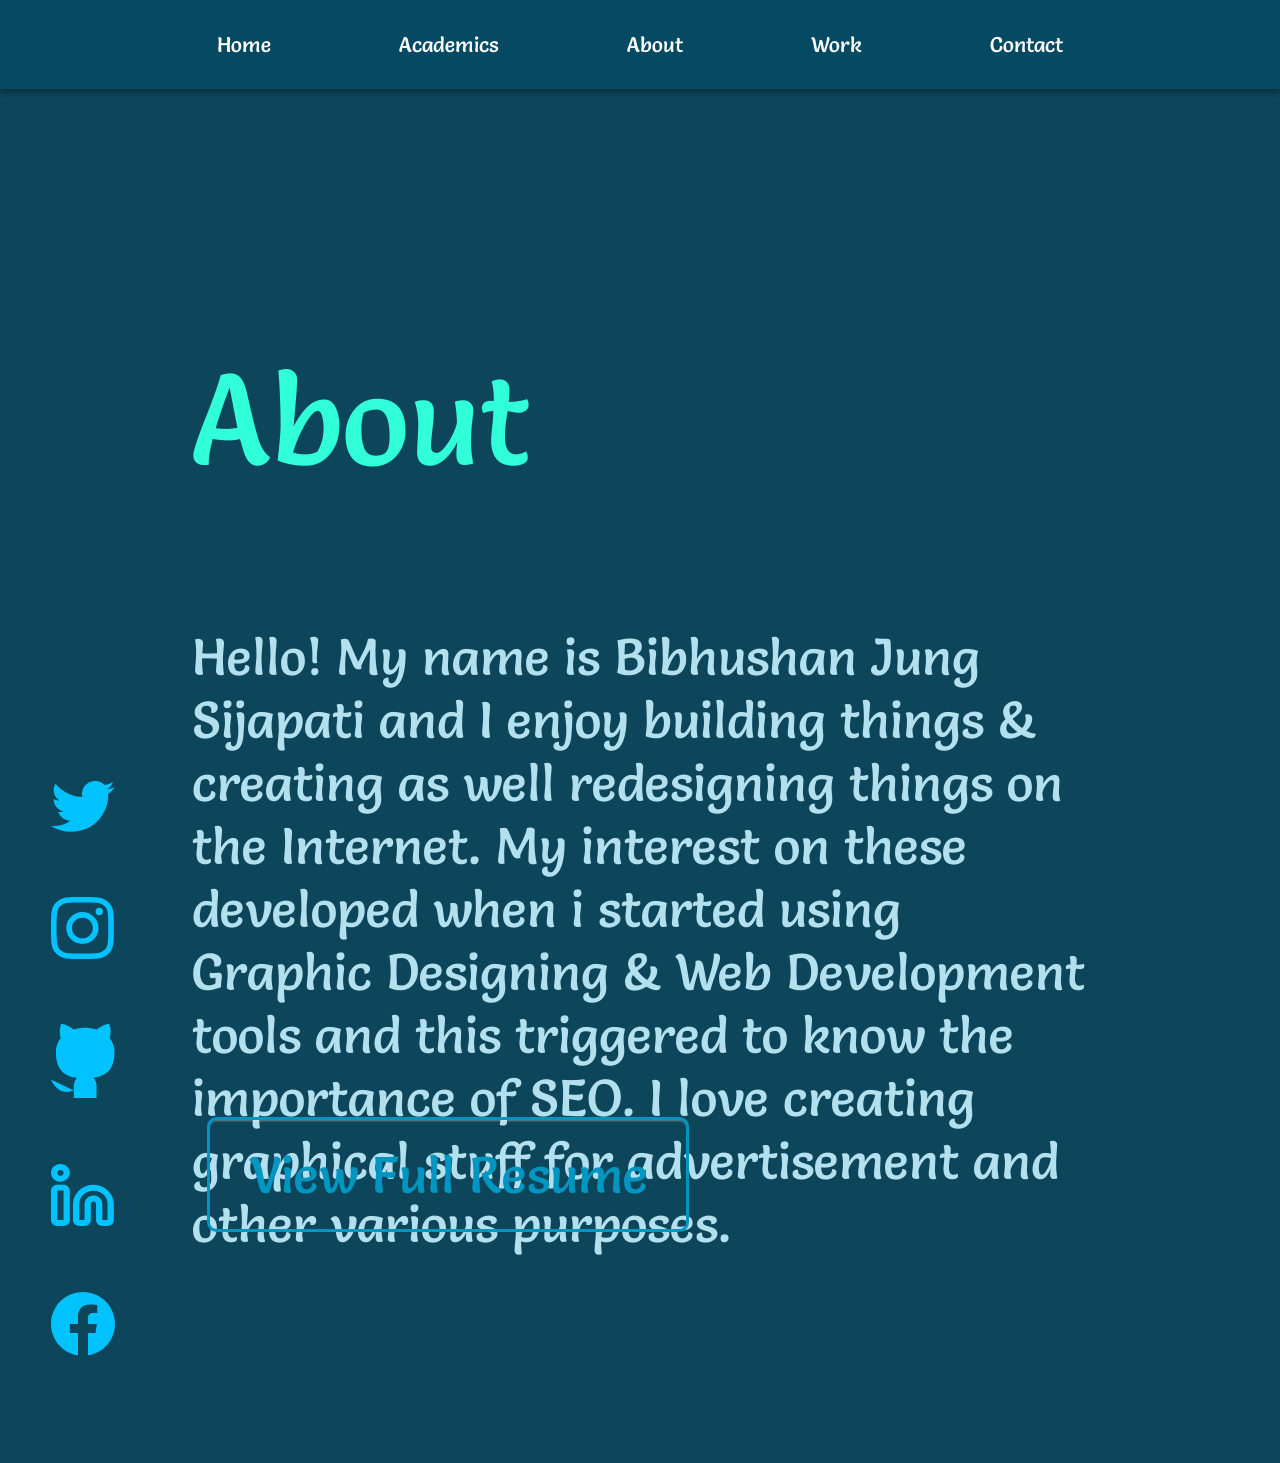
==== commit 7c41644c: "Update about.html" ====
--- a/about.html
+++ b/about.html
@@ -241,8 +241,8 @@
         }
 
 
-              /* surface pro*/
-              @media (max-width: 1347px) {
+        /* surface pro*/
+        @media (max-width: 1366px) {
             body
             {
                 overflow: hidden;
@@ -250,33 +250,6 @@
                 overflow-x: hidden;
             }
        
-            .nav1 {
-                display: none;
-                flex-direction: column;
-                width: 100%; 
-               
-            }
-            .nav1.active {
-                display: flex;
-                font-size: 10px ;            
-            }
-            .toggle-button {
-                display: flex;
-            }
-            .nav1 li {
-                margin: 0px 0;
-            }
-           .nav1 li a {
-                margin: 0px 0;
-                font-size: 5vw;
-            }
-            
-            nav {
-                display: flex;
-                flex-direction: column;
-                align-items: flex-start;
-            }
-           
             
             .firsth1 {
                 font-size: 10vw;
@@ -367,8 +340,11 @@
         }
      
         }  
-              /*  pro*/
-              @media (max-width: 1024px) {
+  
+
+
+              /* surface pro*/
+              @media (max-width: 1347px) {
             body
             {
                 overflow: hidden;
@@ -376,33 +352,6 @@
                 overflow-x: hidden;
             }
        
-            .nav1 {
-                display: none;
-                flex-direction: column;
-                width: 100%; 
-               
-            }
-            .nav1.active {
-                display: flex;
-                font-size: 10px ;            
-            }
-            .toggle-button {
-                display: flex;
-            }
-            .nav1 li {
-                margin: 0px 0;
-            }
-           .nav1 li a {
-                margin: 0px 0;
-                font-size: 5vw;
-            }
-            
-            nav {
-                display: flex;
-                flex-direction: column;
-                align-items: flex-start;
-            }
-           
             
             .firsth1 {
                 font-size: 10vw;
@@ -493,8 +442,908 @@
         }
      
         }  
+  
+
+           /* ipad air*/
+           @media (max-width: 1180px) {
+            body
+            {
+                overflow: hidden;
+                overflow-y: scroll;
+                overflow-x: hidden;
+            }
+            .nav1
+            {
+               width: 100%;
+               margin-top: .2vw;
+
+            }
+            
+            .nav1 li a
+            {
+                font-size: 2vw;
+            }
+       
+           
+            
+            .firsth1 {
+                font-size: 8vw;
+                margin-top: 10vw;
+                margin-left: 13vw;
+            }
+            
+            .firstp {
+                font-size: 1.5vw;
+                max-width: 100%;
+                margin-top: 5vw;
+                margin-left:13vw;
+                
+            }
+
+            .box1
+            {
+                width: 100%;
+            }
+            .box1 .firstp
+            {
+                width: 50%;
+            }
+         
+            
+            .btn1 {
+                /* top: 700px; */
+                margin-left: -40vw;
+                width: 100%;
+                justify-content: center;
+                margin-top: -5vw;
+                align-items: center;
+                z-index: 10000;
+            }
+            .btn1 .button-4
+            {
+                font-size: 1.5vw;
+                padding: 1vw;
+            }
+            .left-content, .right-content {
+                position: static;
+                width: 100%;
+                text-align: center;
+            }
+    
+            .vertical-line {
+                display: none;
+            }
+            .email p
+            {
+                font-size: 3vw;
+            }
+           
+            .content img 
+            {
+                width: 3vw;
+                margin-bottom: -3px;
+            }
+    
+        
+        .left-content, .right-content {
+            position: fixed;
+            top: 7vw; /* Adjust according to the height of the navbar */
+        }
+        .left-content {
+            left: 4vw; /* Adjust to your desired left positioning */
+        }
+        .right-content {
+            right: 4vw; /* Adjust to your desired right positioning */
+        }
+        .left-content .content, .right-content .content {
+            display: flex;
+            flex-direction: column;
+            align-items: flex-start;
+            justify-content: center;
+            gap: 3vw;
+         
+        }
+     
+        .gif-1
+        {
+            display: flex;
+            width: 20vw;
+            height: auto;
+            margin-top: 10vw;
+            margin-left: 65vw;
+        }
+
+        .left-content .content, .right-content .content
+        {
+            margin-top: 7vw;
+        }
+     
+        }    
               /* ipad pro*/
               @media (max-width: 1024px) {
+            
+            .firsth1 {
+                font-size: 8vw;
+                margin-top: 10vw;
+                margin-left: 11vw;
+            }
+            
+            .firstp {
+                font-size: 2vw;
+                max-width: 100%;
+                margin-top: -3vw;
+                margin-left:11vw;
+                
+            }
+
+            .box1
+            {
+                width: 100%;
+            }
+            .box1 .firstp
+            {
+                width: 60%;
+            }
+         
+            
+            .btn1 {
+                /* top: 700px; */
+                margin-left: -40vw;
+                width: 100%;
+                justify-content: center;
+                margin-top: -5vw;
+                align-items: center;
+                z-index: 10000;
+            }
+            .btn1 .button-4
+            {
+                font-size: 2vw;
+                padding: 1vw;
+            }
+            .left-content, .right-content {
+                position: static;
+                width: 100%;
+                text-align: center;
+            }
+    
+            .vertical-line {
+                display: none;
+            }
+            .email p
+            {
+                font-size: 2vw;
+            }z
+           
+            .content img 
+            {
+                width: 3vw;
+                margin-bottom: -3px;
+            }
+    
+        
+        .left-content, .right-content {
+            position: fixed;
+            top: 10vw; /* Adjust according to the height of the navbar */
+        }
+        .left-content {
+            left: 4vw; /* Adjust to your desired left positioning */
+        }
+        .right-content {
+            right: 4vw; /* Adjust to your desired right positioning */
+        }
+        .left-content .content, .right-content .content {
+            display: flex;
+            flex-direction: column;
+            align-items: flex-start;
+            justify-content: center;
+            gap: 3vw;
+         
+        }
+     
+        .gif-1
+        {
+            display: flex;
+            width: 20vw;
+            height: auto;
+            margin-left: 73vw;
+        }
+
+        .left-content .content, .right-content .content
+        {
+            margin-top: 10vw;
+        }
+     
+        }  
+
+      /* landscape 430px ko */
+        @media (max-width: 933px) {
+            body
+            {
+                overflow: hidden;
+                overflow-y: scroll;
+                overflow-x: hidden;
+            }
+           
+            .firsth1 {
+                font-size: 7vw;
+                margin-top: 10vw;
+                margin-left: 12vw;
+            }
+            
+            .firstp {
+                font-size: 2vw;
+                max-width: 100%;
+                margin-top: -3vw;
+                margin-left:12vw;
+                
+            }
+
+            .box1
+            {
+                width: 100%;
+            }
+            .box1 .firstp
+            {
+                width: 80%;
+            }
+         
+            
+            .btn1 {
+                /* top: 700px; */
+                margin-left: -40vw;
+                width: 100%;
+                justify-content: center;
+                margin-top: -10vw;
+                align-items: center;
+                z-index: 10000;
+            }
+            .btn1 .button-4
+            {
+                font-size: 2vw;
+                padding: 1vw;
+
+            }
+            .left-content, .right-content {
+                position: static;
+                width: 100%;
+                text-align: center;
+            }
+    
+            .vertical-line {
+                display: none;
+            }
+            .email p
+            {
+                font-size: 3vw;
+            }
+           
+            .content img 
+            {
+                width: 3vw;
+                margin-bottom: -3px;
+            }
+    
+        
+        .left-content, .right-content {
+            position: fixed;
+            top: 5vw; /* Adjust according to the height of the navbar */
+        }
+        .left-content {
+            left: 4vw; /* Adjust to your desired left positioning */
+        }
+        .right-content {
+            right: 4vw; /* Adjust to your desired right positioning */
+        }
+        .left-content .content, .right-content .content {
+            display: flex;
+            flex-direction: column;
+            align-items: flex-start;
+            justify-content: center;
+            gap: 3vw;
+         
+        }
+     
+        .gif-1
+        {
+            display:none;
+        }
+
+        .left-content .content, .right-content .content
+        {
+            margin-top: 10vw;
+        }
+     
+        }  
+
+
+                 /* surface pro*/
+                 @media (max-width: 912px) {
+            body
+            {
+                overflow: hidden;
+                overflow-y: scroll;
+                overflow-x: hidden;
+            }
+       
+           
+            .firsth1 {
+                font-size: 10vw;
+                margin-top: 12vw;
+                margin-left: 15vw;
+            }
+            
+            .firstp {
+                font-size: 2vw;
+                max-width: 100%;
+                margin-top: 1vw;
+                margin-left:15vw;
+                
+            }
+
+            .box1
+            {
+                width: 100%;
+            }
+            .box1 .firstp
+            {
+                width: 80%;
+            }
+         
+            
+            .btn1 {
+                /* top: 700px; */
+                margin-left: -35vw;
+                width: 100%;
+                justify-content: center;
+                margin-top: -5vw;
+                align-items: center;
+                z-index: 10000;
+            }
+            .btn1 .button-4
+            {
+                font-size: 2vw;
+                padding: 1vw;
+            }
+            .left-content, .right-content {
+                position: static;
+                width: 100%;
+                text-align: center;
+            }
+    
+            .vertical-line {
+                display: none;
+            }
+            .email p
+            {
+                font-size: 3vw;
+            }
+           
+            .content img 
+            {
+                width: 5vw;
+                margin-bottom: -3px;
+            }
+    
+        
+        .left-content, .right-content {
+            position: fixed;
+            top: 10vw; /* Adjust according to the height of the navbar */
+        }
+        .left-content {
+            left: 4vw; /* Adjust to your desired left positioning */
+        }
+        .right-content {
+            right: 4vw; /* Adjust to your desired right positioning */
+        }
+        .left-content .content, .right-content .content {
+            display: flex;
+            flex-direction: column;
+            align-items: flex-start;
+            justify-content: center;
+            gap: 5vw;
+         
+        }
+     
+        .gif-1
+        {
+            display:none;
+        }
+
+        .left-content .content, .right-content .content
+        {
+            margin-top: 10vw;
+        }
+     
+        }  
+
+                 /* asus zenbook fold*/
+         @media (max-width: 854px) {
+            body
+            {
+                overflow: hidden;
+                overflow-y: scroll;
+                overflow-x: hidden;
+            }
+            nav
+            {
+                /* height: 2vw; */
+                align-items: center;
+                justify-content: center;
+            }
+            .nav1
+            {
+                margin-top: -2vw;
+            }
+           
+            .nav1 li a
+            {
+                font-size: 2vw;
+                margin: 0;
+                padding: 0;
+                gap: 0;
+
+            }
+       
+          
+            
+            .firsth1 {
+                font-size: 10vw;
+                margin-top: 15vw;
+                margin-left: 15vw;
+            }
+            
+            .firstp {
+                font-size: 3vw;
+                max-width: 100%;
+                margin-top: 5vw;
+                margin-left:15vw;
+                
+            }
+
+            .box1
+            {
+                width: 100%;
+            }
+            .box1 .firstp
+            {
+                width: 70%;
+            }
+         
+            
+            .btn1 {
+                /* top: 700px; */
+                margin-left: -35vw;
+                width: 100%;
+                justify-content: center;
+                margin-top: -2vw;
+                align-items: center;
+                z-index: 10000;
+            }
+            .btn1 .button-4
+            {
+                font-size: 2vw;
+                padding: 1vw;
+            }
+            .left-content, .right-content {
+                position: static;
+                width: 100%;
+                text-align: center;
+            }
+    
+            .vertical-line {
+                display: none;
+            }
+            .email p
+            {
+                font-size: 3vw;
+            }
+           
+            .content img 
+            {
+                width: 5vw;
+                margin-bottom: -3px;
+            }
+    
+        
+        .left-content, .right-content {
+            position: fixed;
+            top: 10vw; /* Adjust according to the height of the navbar */
+        }
+        .left-content {
+            left: 4vw; /* Adjust to your desired left positioning */
+        }
+        .right-content {
+            right: 4vw; /* Adjust to your desired right positioning */
+        }
+        .left-content .content, .right-content .content {
+            display: flex;
+            flex-direction: column;
+            align-items: flex-start;
+            justify-content: center;
+            gap: 5vw;
+         
+        }
+     
+        .gif-1
+        {
+            display:none;
+        }
+
+        .left-content .content, .right-content .content
+        {
+            margin-top: 10vw;
+        }
+     
+        }    
+
+        /* ipad air*/
+         @media (max-width: 820px) {
+            body
+            {
+                overflow: hidden;
+                overflow-y: scroll;
+                overflow-x: hidden;
+            }
+            .nav1
+            {
+               width: 100%;
+               /* height: 2vw; */
+               margin-top: .2vw;
+
+
+            }
+            
+            .nav1 li a
+            {
+                font-size: 2vw;
+            }
+       
+            .firsth1 {
+                font-size: 8vw;
+                margin-top: 10vw;
+                margin-left: 15vw;
+            }
+            
+            .firstp {
+                font-size: 2vw;
+                max-width: 100%;
+                margin-top: 5vw;
+                margin-left:15vw;
+                
+            }
+
+            .box1
+            {
+                width: 100%;
+            }
+            .box1 .firstp
+            {
+                width: 70%;
+            }
+         
+            
+            .btn1 {
+                /* top: 700px; */
+                margin-left: -35vw;
+                width: 100%;
+                justify-content: center;
+                margin-top: -50vw;
+                align-items: center;
+                z-index: 10000;
+            }
+            .btn1 .button-4
+            {
+                font-size: 2vw;
+                padding: 1vw;
+            }
+            .left-content, .right-content {
+                position: static;
+                width: 100%;
+                text-align: center;
+            }
+    
+            .vertical-line {
+                display: none;
+            }
+            .email p
+            {
+                font-size: 3vw;
+            }
+           
+            .content img 
+            {
+                width: 5vw;
+                margin-bottom: -3px;
+            }
+    
+        
+        .left-content, .right-content {
+            position: fixed;
+            top: 10vw; /* Adjust according to the height of the navbar */
+        }
+        .left-content {
+            left: 4vw; /* Adjust to your desired left positioning */
+        }
+        .right-content {
+            right: 4vw; /* Adjust to your desired right positioning */
+        }
+        .left-content .content, .right-content .content {
+            display: flex;
+            flex-direction: column;
+            align-items: flex-start;
+            justify-content: center;
+            gap: 5vw;
+         
+        }
+     
+        .gif-1
+        {
+            display:none;
+        }
+
+        .left-content .content, .right-content .content
+        {
+            margin-top: 10vw;
+        }
+     
+        }    
+            /* ipad mini */
+            @media (max-width: 768px) {
+            body
+            {
+                overflow: hidden;
+                overflow-y: scroll;
+                overflow-x: hidden;
+            }
+       
+            .nav1 {
+                display: none;
+                flex-direction: column;
+                width: 100%; 
+               
+            }
+            .nav1.active {
+                display: flex;
+                font-size: 10px ;            
+            }
+            .toggle-button {
+                display: flex;
+            }
+            .nav1 li {
+                margin: 0px 0;
+            }
+           .nav1 li a {
+                margin: 0px 0;
+                font-size: 5vw;
+            }
+            
+            nav {
+                display: flex;
+                flex-direction: column;
+                align-items: flex-start;
+            }
+           
+            
+            .firsth1 {
+                font-size: 10vw;
+                margin-top: 10vw;
+                margin-left: 15vw;
+            }
+            
+            .firstp {
+                font-size: 3vw;
+                max-width: 100%;
+                margin-top: 5vw;
+                margin-left:15vw;
+                
+            }
+
+            .box1
+            {
+                width: 100%;
+            }
+            .box1 .firstp
+            {
+                width: 70%;
+            }
+         
+            
+            .btn1 {
+                /* top: 700px; */
+                margin-left: -35vw;
+                width: 100%;
+                justify-content: center;
+                margin-top: -1vw;
+                align-items: center;
+                z-index: 10000;
+            }
+            .btn1 .button-4
+            {
+                font-size: 2.2vw;
+                padding: 1vw;
+            }
+            .left-content, .right-content {
+                position: static;
+                width: 100%;
+                text-align: center;
+            }
+    
+            .vertical-line {
+                display: none;
+            }
+            .email p
+            {
+                font-size: 3vw;
+            }
+           
+            .content img 
+            {
+                width: 5vw;
+                margin-bottom: -3px;
+            }
+    
+        
+        .left-content, .right-content {
+            position: fixed;
+            top: 15vw; /* Adjust according to the height of the navbar */
+        }
+        .left-content {
+            left: 4vw; /* Adjust to your desired left positioning */
+        }
+        .right-content {
+            right: 4vw; /* Adjust to your desired right positioning */
+        }
+        .left-content .content, .right-content .content {
+            display: flex;
+            flex-direction: column;
+            align-items: flex-start;
+            justify-content: center;
+            gap: 5vw;
+         
+        }
+     
+        .gif-1
+        {
+            display:none;
+        }
+
+        .left-content .content, .right-content .content
+        {
+            margin-top: 10vw;
+        }
+     
+        } 
+        
+        
+       /* kohi kun device ho  */
+       @media (max-width: 741px) {
+            body
+            {
+                overflow: hidden;
+                overflow-y: scroll;
+                overflow-x: hidden;
+            }
+       
+            .nav1 {
+                display: none;
+                flex-direction: column;
+                width: 100%; 
+               
+            }
+            .nav1.active {
+                display: flex;
+                font-size: 10px ;            
+            }
+            .toggle-button {
+                display: flex;
+            }
+            .nav1 li {
+                margin: 0px 0;
+            }
+           .nav1 li a {
+                margin: 0px 0;
+                font-size: 5vw;
+            }
+            
+            nav {
+                display: flex;
+                flex-direction: column;
+                align-items: flex-start;
+            }
+           
+            
+            .firsth1 {
+                font-size: 10vw;
+                margin-top: 10vw;
+                margin-left: 15vw;
+            }
+            
+            .firstp {
+                font-size: 3vw;
+                max-width: 100%;
+                margin-top: 5vw;
+                margin-left:15vw;
+                
+            }
+
+            .box1
+            {
+                width: 100%;
+            }
+            .box1 .firstp
+            {
+                width: 70%;
+            }
+         
+            
+            .btn1 {
+                /* top: 700px; */
+                margin-left: -35vw;
+                width: 100%;
+                justify-content: center;
+                margin-top: -1vw;
+                align-items: center;
+                z-index: 10000;
+            }
+            .btn1 .button-4
+            {
+                font-size: 2.2vw;
+                padding: 1vw;
+            }
+            .left-content, .right-content {
+                position: static;
+                width: 100%;
+                text-align: center;
+            }
+    
+            .vertical-line {
+                display: none;
+            }
+            .email p
+            {
+                font-size: 3vw;
+            }
+           
+            .content img 
+            {
+                width: 3vw;
+                margin-bottom: -3px;
+            }
+    
+        
+        .left-content, .right-content {
+            position: fixed;
+            top: -1vw; /* Adjust according to the height of the navbar */
+        }
+        .left-content {
+            left: 4vw; /* Adjust to your desired left positioning */
+        }
+        .right-content {
+            right: 4vw; /* Adjust to your desired right positioning */
+        }
+        .left-content .content, .right-content .content {
+            display: flex;
+            flex-direction: column;
+            align-items: flex-start;
+            justify-content: center;
+            gap: 3vw;
+         
+        }
+     
+        .gif-1
+        {
+            display:none;
+        }
+
+        .left-content .content, .right-content .content
+        {
+            margin-top: 10vw;
+        }
+     
+        }
+
+            /* surface */
+            @media (max-width: 540px) {
             body
             {
                 overflow: hidden;
@@ -618,645 +1467,7 @@
             margin-top: 10vw;
         }
      
-        }  
-
-
-
-                 /* surface pro*/
-                 @media (max-width: 912px) {
-            body
-            {
-                overflow: hidden;
-                overflow-y: scroll;
-                overflow-x: hidden;
-            }
-       
-            .nav1 {
-                display: none;
-                flex-direction: column;
-                width: 100%; 
-               
-            }
-            .nav1.active {
-                display: flex;
-                font-size: 10px ;            
-            }
-            .toggle-button {
-                display: flex;
-            }
-            .nav1 li {
-                margin: 0px 0;
-            }
-           .nav1 li a {
-                margin: 0px 0;
-                font-size: 5vw;
-            }
-            
-            nav {
-                display: flex;
-                flex-direction: column;
-                align-items: flex-start;
-            }
-           
-            
-            .firsth1 {
-                font-size: 10vw;
-                margin-top: 25vw;
-                margin-left: 15vw;
-            }
-            
-            .firstp {
-                font-size: 4vw;
-                max-width: 100%;
-                margin-top: 10vw;
-                margin-left:15vw;
-                
-            }
-
-            .box1
-            {
-                width: 100%;
-            }
-            .box1 .firstp
-            {
-                width: 70%;
-            }
-         
-            
-            .btn1 {
-                /* top: 700px; */
-                margin-left: -25vw;
-                width: 100%;
-                justify-content: center;
-                margin-top: -22vw;
-                align-items: center;
-                z-index: 10000;
-            }
-            .btn1 .button-4
-            {
-                font-size: 4vw;
-                padding: 3vw;
-            }
-            .left-content, .right-content {
-                position: static;
-                width: 100%;
-                text-align: center;
-            }
-    
-            .vertical-line {
-                display: none;
-            }
-            .email p
-            {
-                font-size: 3vw;
-            }
-           
-            .content img 
-            {
-                width: 5vw;
-                margin-bottom: -3px;
-            }
-    
-        
-        .left-content, .right-content {
-            position: fixed;
-            top: 51vw; /* Adjust according to the height of the navbar */
-        }
-        .left-content {
-            left: 4vw; /* Adjust to your desired left positioning */
-        }
-        .right-content {
-            right: 4vw; /* Adjust to your desired right positioning */
-        }
-        .left-content .content, .right-content .content {
-            display: flex;
-            flex-direction: column;
-            align-items: flex-start;
-            justify-content: center;
-            gap: 5vw;
-         
-        }
-     
-        .gif-1
-        {
-            display:none;
-        }
-
-        .left-content .content, .right-content .content
-        {
-            margin-top: 10vw;
-        }
-     
-        }  
-
-
-                 /* asus zenbook fold*/
-         @media (max-width: 853px) {
-            body
-            {
-                overflow: hidden;
-                overflow-y: scroll;
-                overflow-x: hidden;
-            }
-       
-            .nav1 {
-                display: none;
-                flex-direction: column;
-                width: 100%; 
-               
-            }
-            .nav1.active {
-                display: flex;
-                font-size: 10px ;            
-            }
-            .toggle-button {
-                display: flex;
-            }
-            .nav1 li {
-                margin: 0px 0;
-            }
-           .nav1 li a {
-                margin: 0px 0;
-                font-size: 5vw;
-            }
-            
-            nav {
-                display: flex;
-                flex-direction: column;
-                align-items: flex-start;
-            }
-           
-            
-            .firsth1 {
-                font-size: 10vw;
-                margin-top: 25vw;
-                margin-left: 15vw;
-            }
-            
-            .firstp {
-                font-size: 4vw;
-                max-width: 100%;
-                margin-top: 10vw;
-                margin-left:15vw;
-                
-            }
-
-            .box1
-            {
-                width: 100%;
-            }
-            .box1 .firstp
-            {
-                width: 70%;
-            }
-         
-            
-            .btn1 {
-                /* top: 700px; */
-                margin-left: -25vw;
-                width: 100%;
-                justify-content: center;
-                margin-top: -22vw;
-                align-items: center;
-                z-index: 10000;
-            }
-            .btn1 .button-4
-            {
-                font-size: 4vw;
-                padding: 3vw;
-            }
-            .left-content, .right-content {
-                position: static;
-                width: 100%;
-                text-align: center;
-            }
-    
-            .vertical-line {
-                display: none;
-            }
-            .email p
-            {
-                font-size: 3vw;
-            }
-           
-            .content img 
-            {
-                width: 5vw;
-                margin-bottom: -3px;
-            }
-    
-        
-        .left-content, .right-content {
-            position: fixed;
-            top: 51vw; /* Adjust according to the height of the navbar */
-        }
-        .left-content {
-            left: 4vw; /* Adjust to your desired left positioning */
-        }
-        .right-content {
-            right: 4vw; /* Adjust to your desired right positioning */
-        }
-        .left-content .content, .right-content .content {
-            display: flex;
-            flex-direction: column;
-            align-items: flex-start;
-            justify-content: center;
-            gap: 5vw;
-         
-        }
-     
-        .gif-1
-        {
-            display:none;
-        }
-
-        .left-content .content, .right-content .content
-        {
-            margin-top: 10vw;
-        }
-     
         }    
-
-        /* ipad air*/
-         @media (max-width: 821px) {
-            body
-            {
-                overflow: hidden;
-                overflow-y: scroll;
-                overflow-x: hidden;
-            }
-       
-            .nav1 {
-                display: none;
-                flex-direction: column;
-                width: 100%; 
-               
-            }
-            .nav1.active {
-                display: flex;
-                font-size: 10px ;            
-            }
-            .toggle-button {
-                display: flex;
-            }
-            .nav1 li {
-                margin: 0px 0;
-            }
-           .nav1 li a {
-                margin: 0px 0;
-                font-size: 5vw;
-            }
-            
-            nav {
-                display: flex;
-                flex-direction: column;
-                align-items: flex-start;
-            }
-           
-            
-            .firsth1 {
-                font-size: 10vw;
-                margin-top: 25vw;
-                margin-left: 15vw;
-            }
-            
-            .firstp {
-                font-size: 4vw;
-                max-width: 100%;
-                margin-top: 10vw;
-                margin-left:15vw;
-                
-            }
-
-            .box1
-            {
-                width: 100%;
-            }
-            .box1 .firstp
-            {
-                width: 70%;
-            }
-         
-            
-            .btn1 {
-                /* top: 700px; */
-                margin-left: -25vw;
-                width: 100%;
-                justify-content: center;
-                margin-top: -22vw;
-                align-items: center;
-                z-index: 10000;
-            }
-            .btn1 .button-4
-            {
-                font-size: 4vw;
-                padding: 3vw;
-            }
-            .left-content, .right-content {
-                position: static;
-                width: 100%;
-                text-align: center;
-            }
-    
-            .vertical-line {
-                display: none;
-            }
-            .email p
-            {
-                font-size: 3vw;
-            }
-           
-            .content img 
-            {
-                width: 5vw;
-                margin-bottom: -3px;
-            }
-    
-        
-        .left-content, .right-content {
-            position: fixed;
-            top: 51vw; /* Adjust according to the height of the navbar */
-        }
-        .left-content {
-            left: 4vw; /* Adjust to your desired left positioning */
-        }
-        .right-content {
-            right: 4vw; /* Adjust to your desired right positioning */
-        }
-        .left-content .content, .right-content .content {
-            display: flex;
-            flex-direction: column;
-            align-items: flex-start;
-            justify-content: center;
-            gap: 5vw;
-         
-        }
-     
-        .gif-1
-        {
-            display:none;
-        }
-
-        .left-content .content, .right-content .content
-        {
-            margin-top: 10vw;
-        }
-     
-        }    
-            /* ipad mini */
-            @media (max-width: 768px) {
-            body
-            {
-                overflow: hidden;
-                overflow-y: scroll;
-                overflow-x: hidden;
-            }
-       
-            .nav1 {
-                display: none;
-                flex-direction: column;
-                width: 100%; 
-               
-            }
-            .nav1.active {
-                display: flex;
-                font-size: 10px ;            
-            }
-            .toggle-button {
-                display: flex;
-            }
-            .nav1 li {
-                margin: 0px 0;
-            }
-           .nav1 li a {
-                margin: 0px 0;
-                font-size: 5vw;
-            }
-            
-            nav {
-                display: flex;
-                flex-direction: column;
-                align-items: flex-start;
-            }
-           
-            
-            .firsth1 {
-                font-size: 10vw;
-                margin-top: 25vw;
-                margin-left: 15vw;
-            }
-            
-            .firstp {
-                font-size: 4vw;
-                max-width: 100%;
-                margin-top: 10vw;
-                margin-left:15vw;
-                
-            }
-
-            .box1
-            {
-                width: 100%;
-            }
-            .box1 .firstp
-            {
-                width: 70%;
-            }
-         
-            
-            .btn1 {
-                /* top: 700px; */
-                margin-left: -25vw;
-                width: 100%;
-                justify-content: center;
-                margin-top: -22vw;
-                align-items: center;
-                z-index: 10000;
-            }
-            .btn1 .button-4
-            {
-                font-size: 4vw;
-                padding: 3vw;
-            }
-            .left-content, .right-content {
-                position: static;
-                width: 100%;
-                text-align: center;
-            }
-    
-            .vertical-line {
-                display: none;
-            }
-            .email p
-            {
-                font-size: 3vw;
-            }
-           
-            .content img 
-            {
-                width: 5vw;
-                margin-bottom: -3px;
-            }
-    
-        
-        .left-content, .right-content {
-            position: fixed;
-            top: 51vw; /* Adjust according to the height of the navbar */
-        }
-        .left-content {
-            left: 4vw; /* Adjust to your desired left positioning */
-        }
-        .right-content {
-            right: 4vw; /* Adjust to your desired right positioning */
-        }
-        .left-content .content, .right-content .content {
-            display: flex;
-            flex-direction: column;
-            align-items: flex-start;
-            justify-content: center;
-            gap: 5vw;
-         
-        }
-     
-        .gif-1
-        {
-            display:none;
-        }
-
-        .left-content .content, .right-content .content
-        {
-            margin-top: 10vw;
-        }
-     
-        }    
-            /* surface */
-            @media (max-width: 540px) {
-            body
-            {
-                overflow: hidden;
-                overflow-y: scroll;
-                overflow-x: hidden;
-            }
-       
-            .nav1 {
-                display: none;
-                flex-direction: column;
-                width: 100%; 
-               
-            }
-            .nav1.active {
-                display: flex;
-                font-size: 10px ;            
-            }
-            .toggle-button {
-                display: flex;
-            }
-            .nav1 li {
-                margin: 0px 0;
-            }
-           .nav1 li a {
-                margin: 0px 0;
-                font-size: 5vw;
-            }
-            
-            nav {
-                display: flex;
-                flex-direction: column;
-                align-items: flex-start;
-            }
-           
-            
-            .firsth1 {
-                font-size: 10vw;
-                margin-top: 25vw;
-                margin-left: 15vw;
-            }
-            
-            .firstp {
-                font-size: 4vw;
-                max-width: 100%;
-                margin-top: 10vw;
-                margin-left:15vw;
-                
-            }
-
-            .box1
-            {
-                width: 100%;
-            }
-            .box1 .firstp
-            {
-                width: 70%;
-            }
-         
-            
-            .btn1 {
-                /* top: 700px; */
-                margin-left: -25vw;
-                width: 100%;
-                justify-content: center;
-                margin-top: -22vw;
-                align-items: center;
-                z-index: 10000;
-            }
-            .btn1 .button-4
-            {
-                font-size: 4vw;
-                padding: 3vw;
-            }
-            .left-content, .right-content {
-                position: static;
-                width: 100%;
-                text-align: center;
-            }
-    
-            .vertical-line {
-                display: none;
-            }
-            .email p
-            {
-                font-size: 3vw;
-            }
-           
-            .content img 
-            {
-                width: 5vw;
-                margin-bottom: -3px;
-            }
-    
-        
-        .left-content, .right-content {
-            position: fixed;
-            top: 51vw; /* Adjust according to the height of the navbar */
-        }
-        .left-content {
-            left: 4vw; /* Adjust to your desired left positioning */
-        }
-        .right-content {
-            right: 4vw; /* Adjust to your desired right positioning */
-        }
-        .left-content .content, .right-content .content {
-            display: flex;
-            flex-direction: column;
-            align-items: flex-start;
-            justify-content: center;
-            gap: 5vw;
-         
-        }
-     
-        .gif-1
-        {
-            display:none;
-        }
-
-        .left-content .content, .right-content .content
-        {
-            margin-top: 10vw;
-        }
-     
-        }    
-
-
 
          /* 14 pr0 */
         @media (max-width: 432px) {
